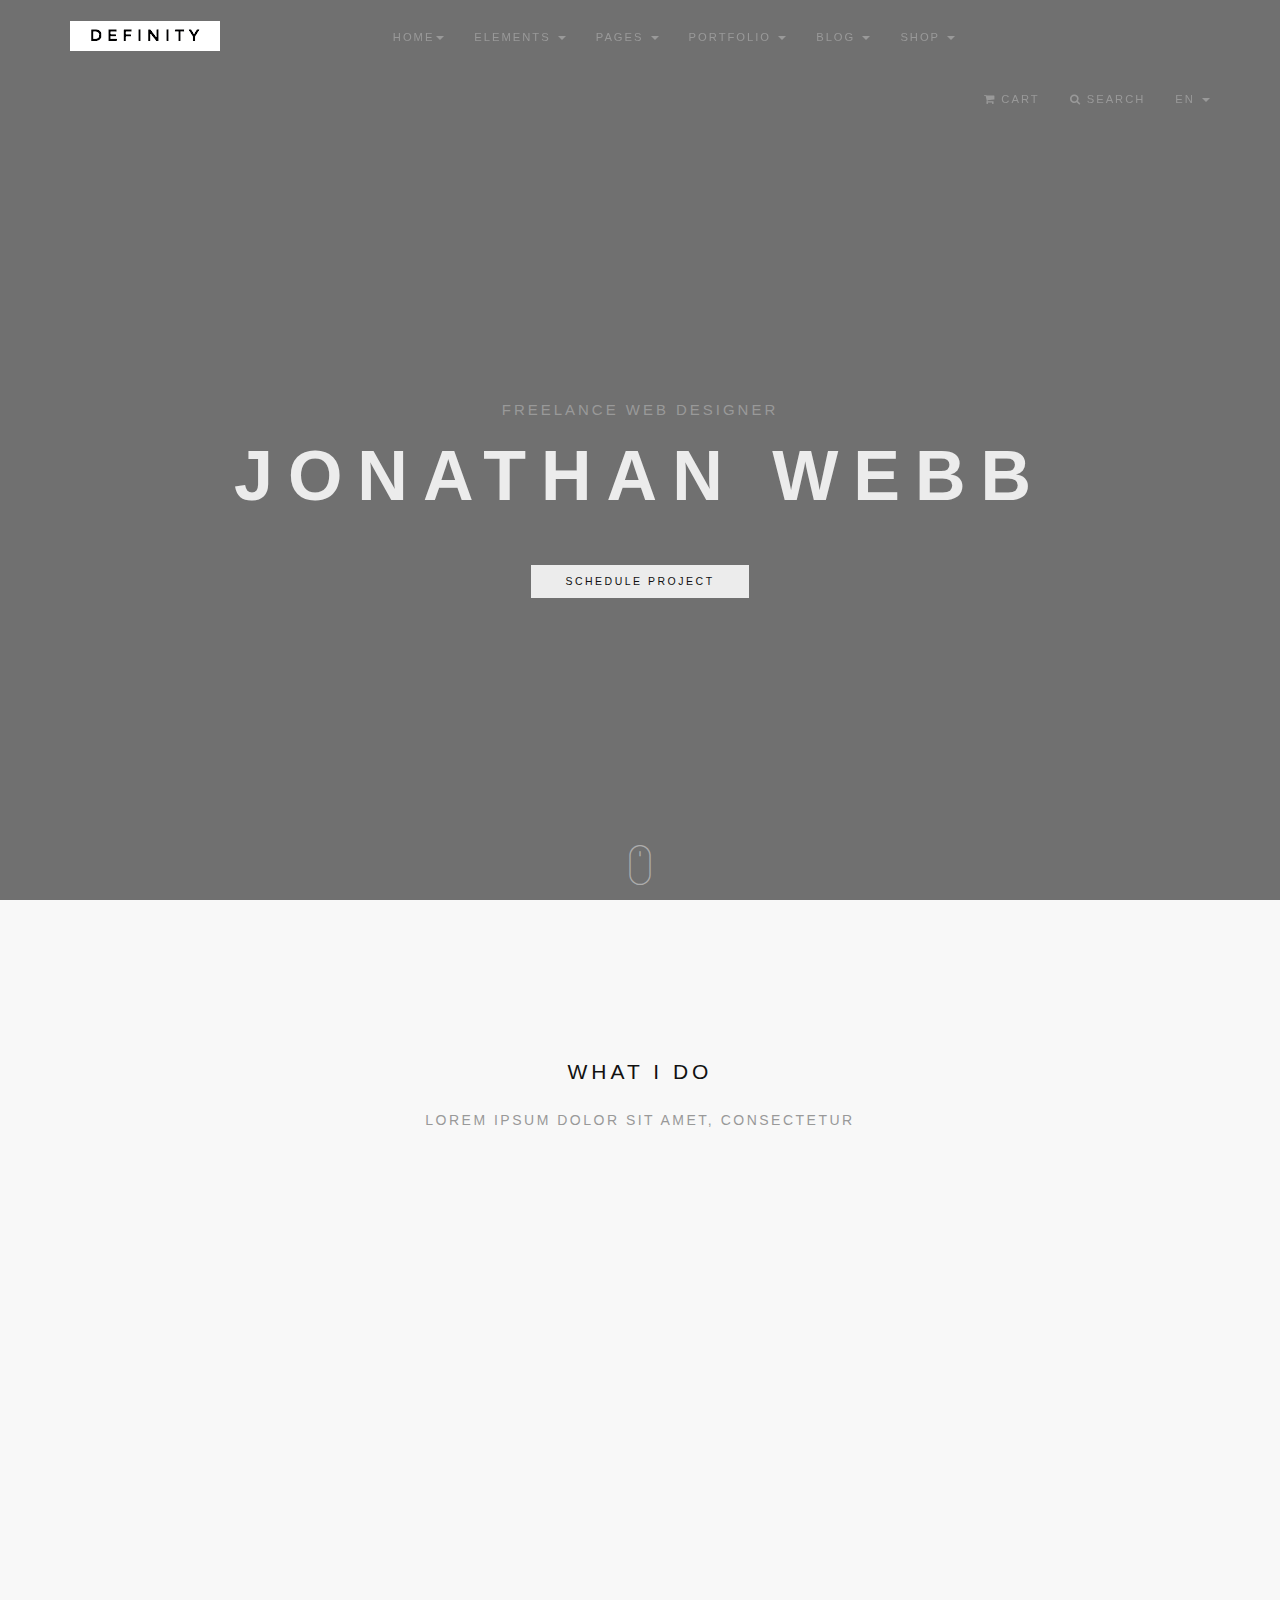
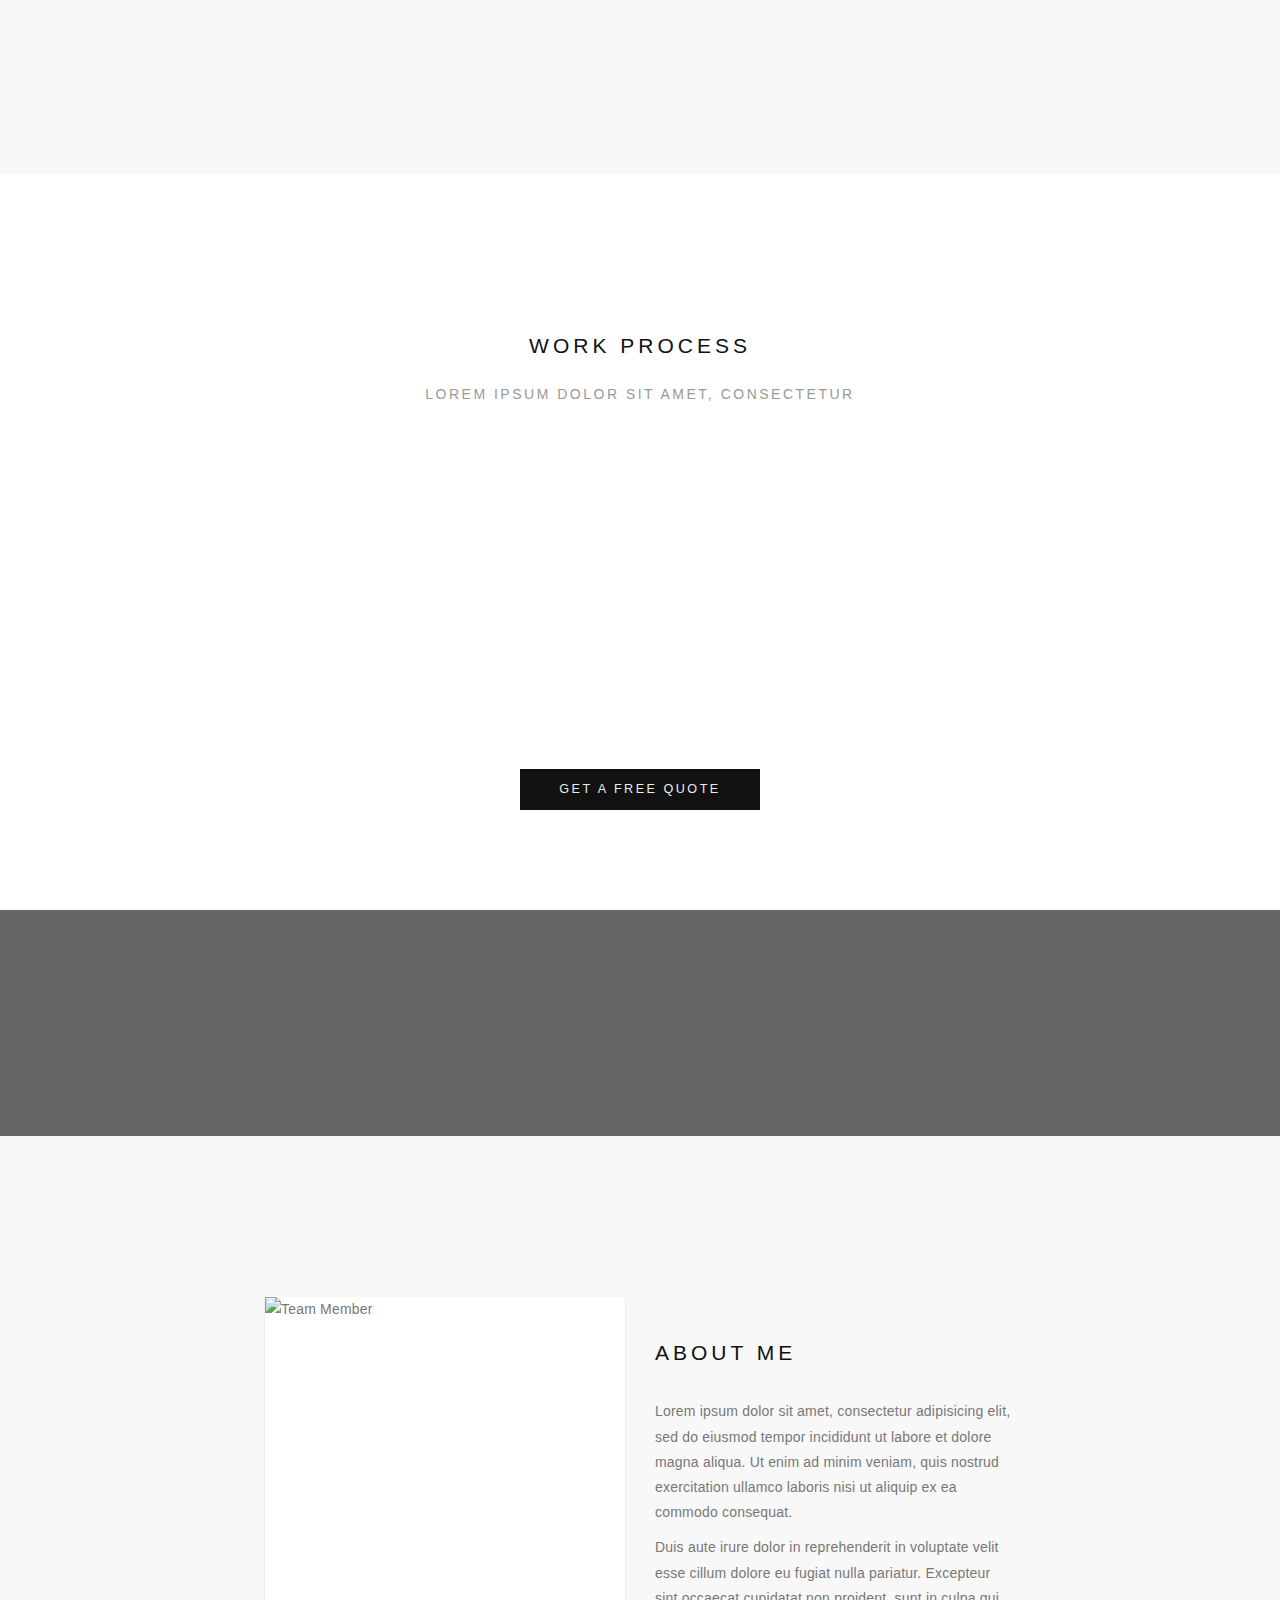
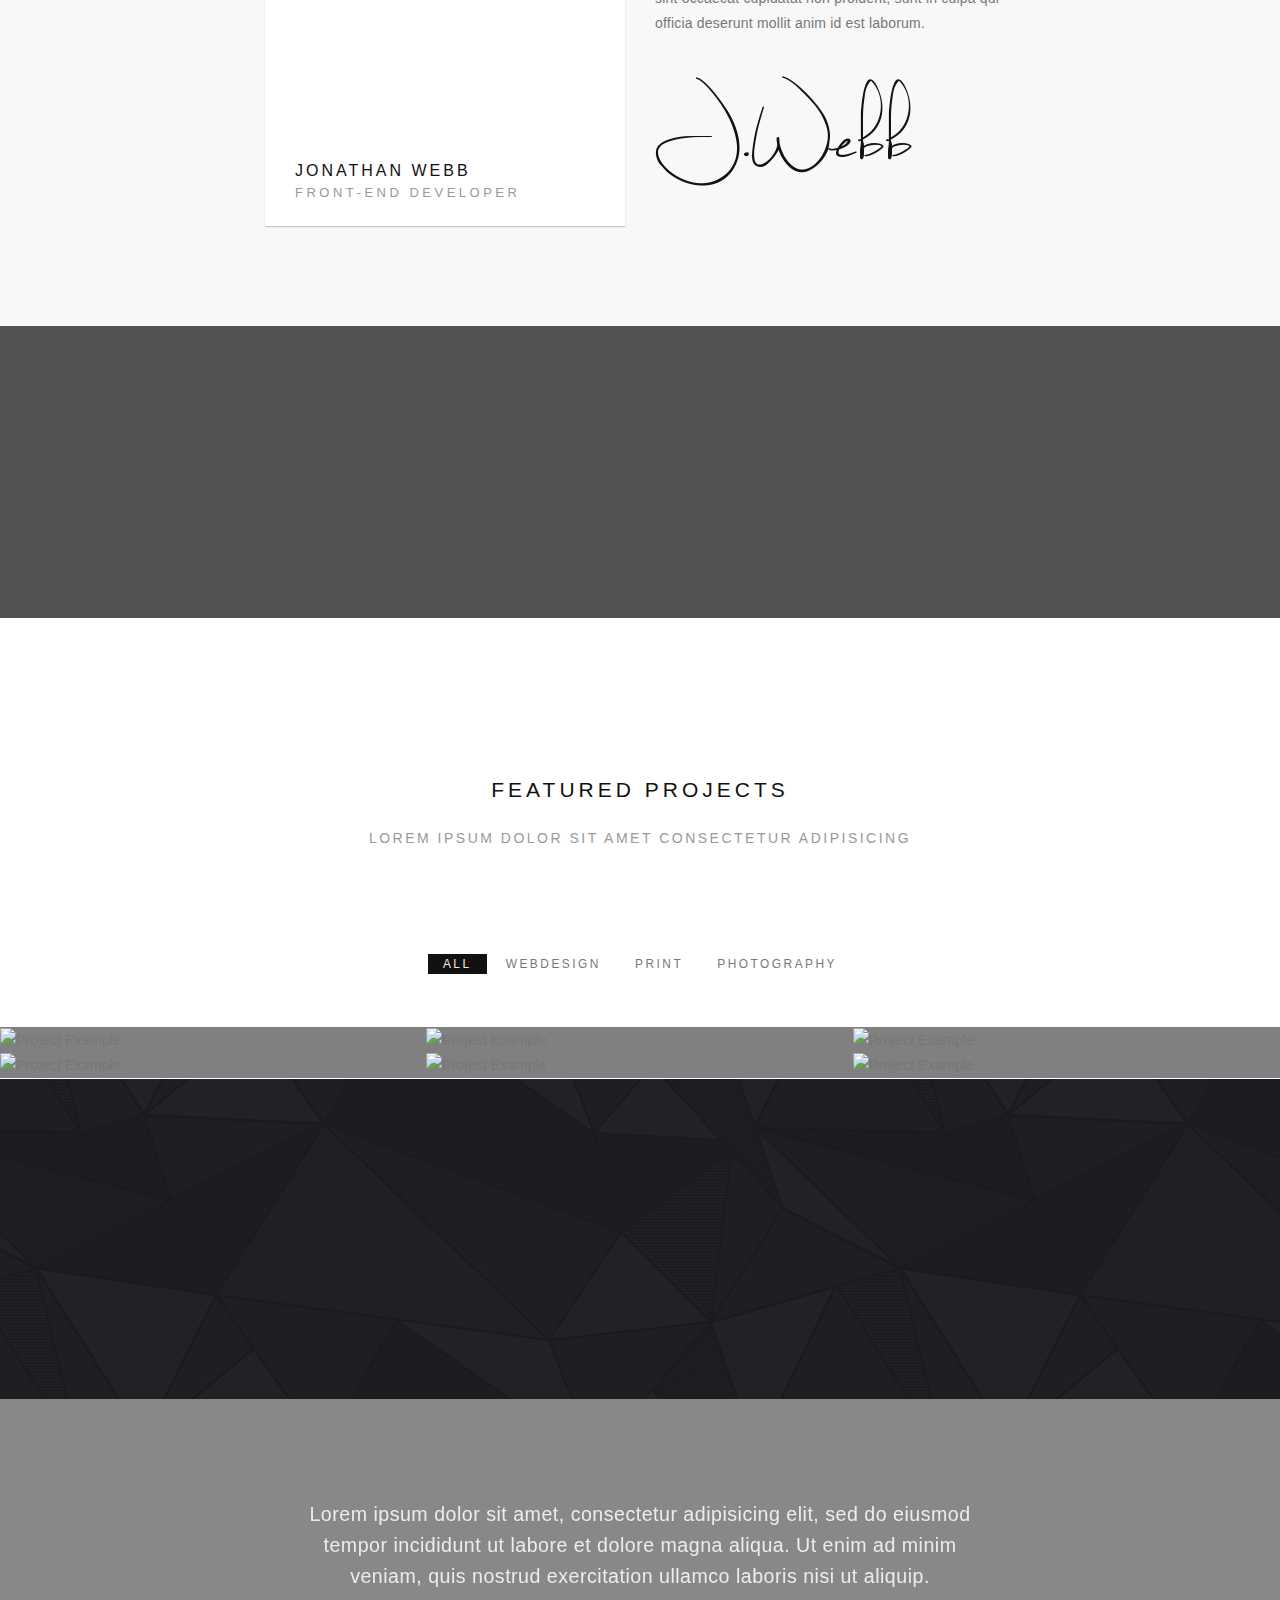
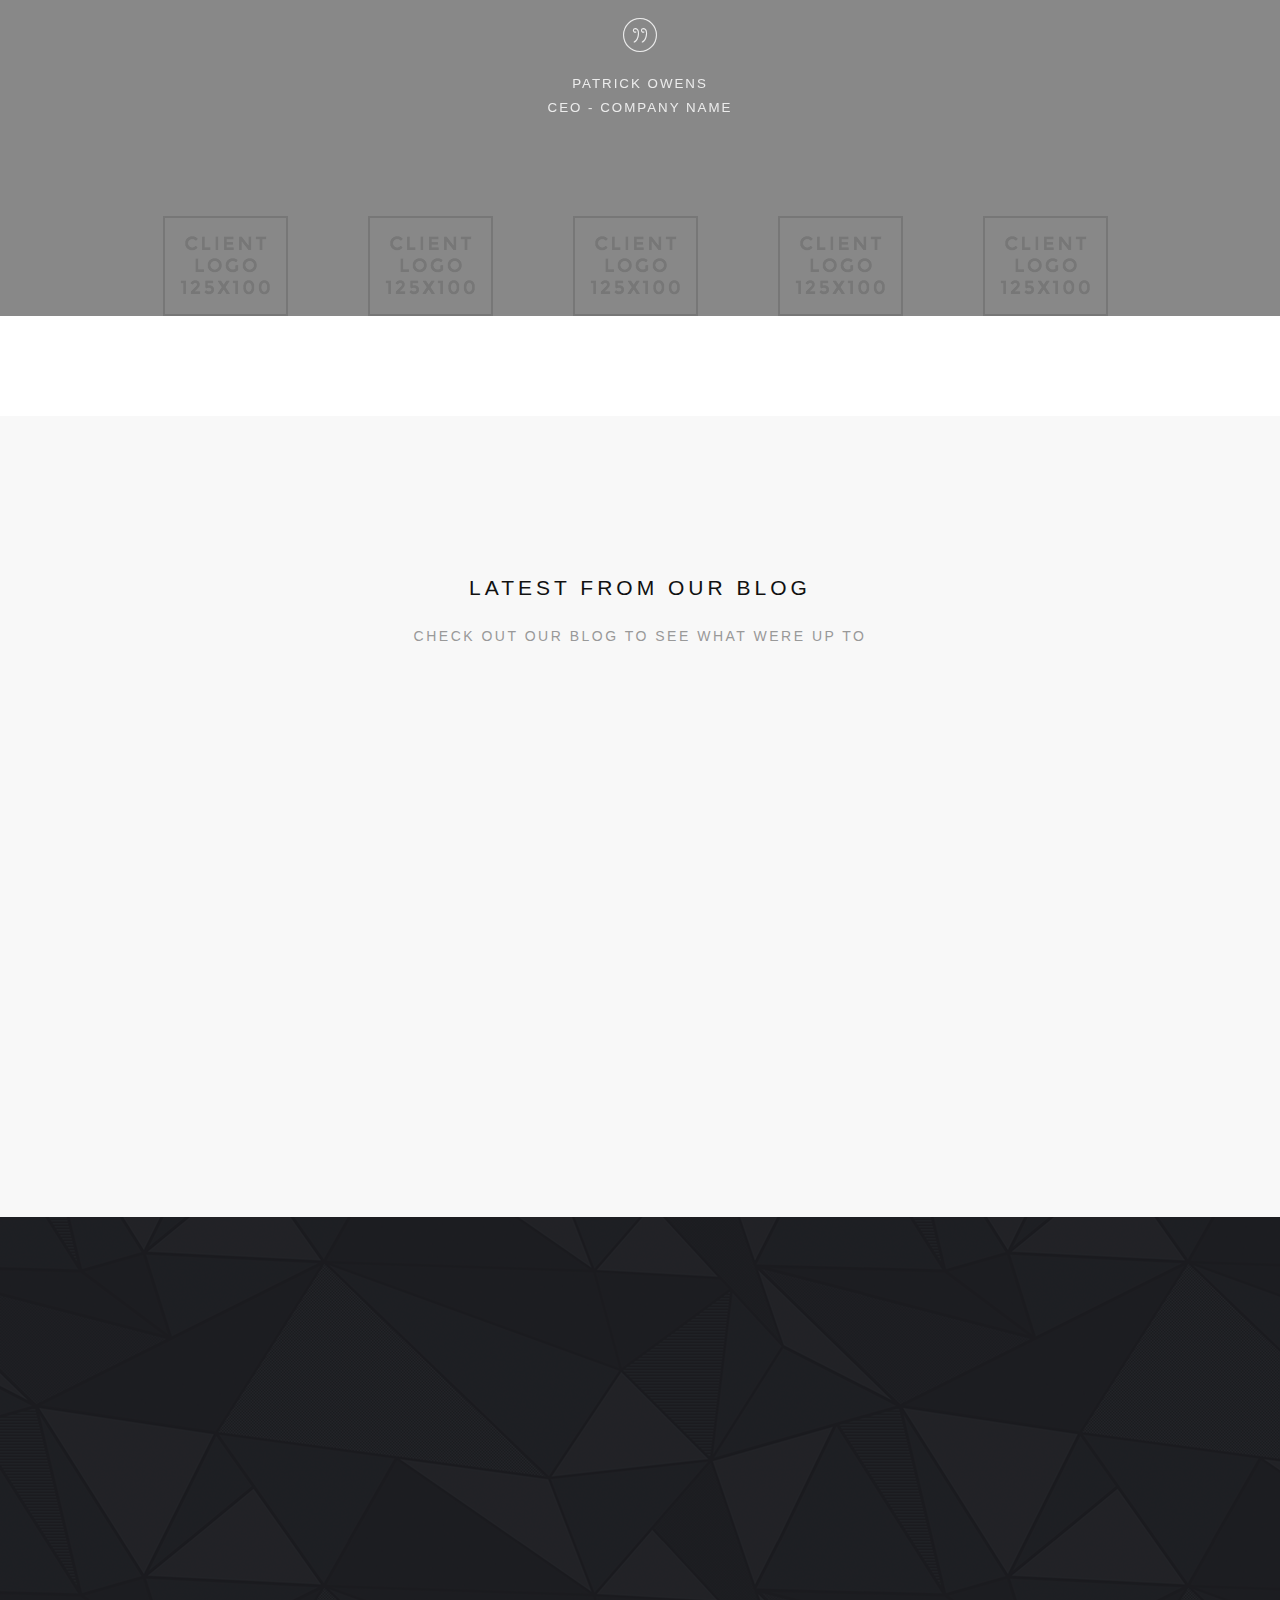
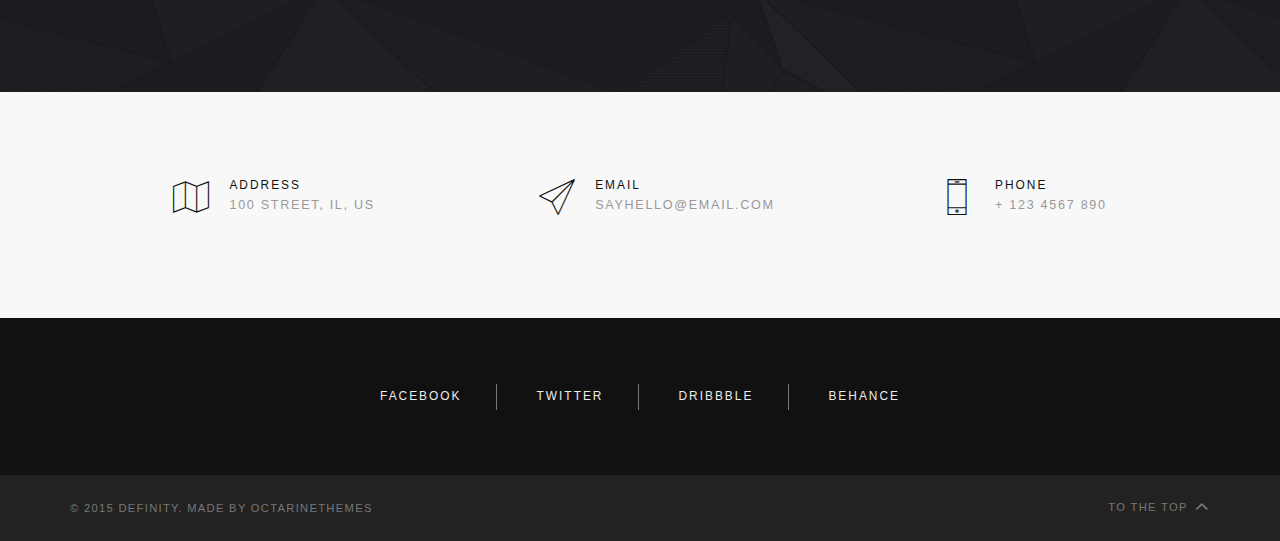
==== index.html @ 0e19b56c "index.html change" ====
<!doctype html>
<html class="no-js" lang="en">
    <head>
        <meta charset="utf-8">
        <meta http-equiv="X-UA-Compatible" content="IE=edge">
        <title>Definity - Freelancer Multipage</title>
        <meta name="description" content="">
        <meta name="viewport" content="width=device-width, initial-scale=1">
        
        <!-- Favicon -->
        <link rel="shortcut icon" href="favicon.ico">
        <!-- Bootstrap -->
        <link rel="stylesheet" href="assets/styles/vendor/bootstrap.min.css">
        <!-- Fonts -->
        <link rel="stylesheet" href="assets/fonts/et-lineicons/css/style.css">
        <link rel="stylesheet" href="assets/fonts/linea-font/css/linea-font.css">
        <link rel="stylesheet" href="assets/fonts/fontawesome/css/font-awesome.min.css">
        <!-- Slider -->
        <link rel="stylesheet" href="assets/styles/vendor/slick.css">
        <!-- Lightbox -->
        <link rel="stylesheet" href="assets/styles/vendor/magnific-popup.css">
        <!-- Animate.css -->
        <link rel="stylesheet" href="assets/styles/vendor/animate.css">


        <!-- Definity CSS -->
        <link rel="stylesheet" href="assets/styles/main.css">
        <link rel="stylesheet" href="assets/styles/responsive.css">

        <!-- JS -->
        <script src="assets/js/vendor/modernizr-2.8.3.min.js"></script>
    </head>
    <body id="page-top">
        
        <!--[if lt IE 8]>
            <p class="browserupgrade">You are using an <strong>outdated</strong> browser. Please <a href="http://browsehappy.com/">upgrade your browser</a> to improve your experience.</p>
        <![endif]-->


        <!-- ========== Preloader ========== -->

        <div class="preloader">
          <img src="assets/images/loader.svg" alt="Loading...">
        </div>


        
        <!-- ========== Navigation ========== -->

        <nav class="navbar navbar-default navbar-fixed-top mega navbar-trans">
          <div class="container">
            <div class="navbar-header">
              <button type="button" class="navbar-toggle collapsed" data-toggle="collapse" data-target="#navbar" aria-expanded="false" aria-controls="navbar">
                <span class="sr-only">Toggle navigation</span>
                <span class="icon-bar"></span>
                <span class="icon-bar"></span>
                <span class="icon-bar"></span>
              </button>

              <!-- Logo -->
              <a class="navbar-brand" href="index.html"><img class="navbar-logo" src="assets/images/logo.png" alt="Definity - Logo"></a>
            </div><!-- / .navbar-header -->

            <!-- Navbar Links -->
            <div id="navbar" class="navbar-collapse collapse">
              <ul class="nav navbar-nav">

                <!-- Home -->
                <li class="dropdown mega-fw">
                  <a href="#" class="dropdown-toggle" data-toggle="dropdown" data-hover="dropdown" data-delay="350" role="button" aria-haspopup="true" aria-expanded="false">Home<span class="caret"></span></a>
                  <ul class="dropdown-menu">
                    <div class="row">

                      <!-- Multi Page -->
                      <div class="col-lg-3 mb-sm-30">
                        <li class="dropdown-header">Multipage</li>
                        <li role="separator" class="divider"></li>
                        <li><a href="index-main-mp.html" target="_blank">Main Demo</a></li>
                        <li><a href="index-fs-slider-mp.html" target="_blank">Full Screen Slider</a></li>
                        <li><a href="index-fs-video-mp.html" target="_blank">Full Screen Video</a></li>
                        <li><a href="index-kenburn-mp.html" target="_blank">Kenburn Slider</a></li>
                        <li><a href="index-fw-slider-mp.html" target="_blank">Full Width Slider</a></li>
                      </div>

                      <div class="col-lg-3 mb-sm-30">
                        <li class="dropdown-header">Multipage</li>
                        <li role="separator" class="divider"></li>
                        <li><a href="index-animated-mp.html" target="_blank">Animated Heading</a></li>
                        <li><a href="index-fw-video-mp.html" target="_blank">Full Width Video</a></li>
                        <li><a href="index-text-mp.html" target="_blank">Text Slider</a></li>
                        <li><a href="index-freelancer-mp.html" target="_blank">Freelancer</a></li>
                        <li><a href="index-agency-mp.html" target="_blank">Agency</a></li>
                        <li><a href="index-agency2-mp.html" target="_blank">Agency 2</a></li>
                      </div>

                      <!-- Onepage -->
                      <div class="col-lg-3 mb-sm-30">
                        <li class="dropdown-header">Onepage</li>
                        <li role="separator" class="divider"></li>
                        <li><a href="index-main-op.html" target="_blank">Main Demo</a></li>
                        <li><a href="index-fs-slider-op.html" target="_blank">Full Screen Slider</a></li>
                        <li><a href="index-fs-video-op.html" target="_blank">Full Screen Video</a></li>
                        <li><a href="index-kenburn-op.html" target="_blank">Kenburn Slider</a></li>
                        <li><a href="index-fw-slider-op.html" target="_blank">Full Width Slider</a></li>
                        <li><a href="index-fw-video-op.html" target="_blank">Full Width Video</a></li>
                        <li><a href="index-landing.html" target="_blank">Landing Page</a></li>
                      </div>

                      <div class="col-md-3 mb-sm-30">
                        <li class="dropdown-header">Onepage</li>
                        <li role="separator" class="divider"></li>
                        <li><a href="index-animated-op.html" target="_blank">Animated Heading</a></li>
                        <li><a href="index-text-op.html" target="_blank">Text Slider</a></li>
                        <li><a href="index-freelancer-op.html" target="_blank">Freelancer</a></li>
                        <li><a href="index-agency-op.html" target="_blank">Agency</a></li>
                        <li><a href="index-agency2-op.html" target="_blank">Agency 2</a></li>
                        <li><a href="index-app-landing.html" target="_blank">Mobile App</a></li>
                        <li><a href="index-web-app-landing.html" target="_blank">Web App</a></li>
                        
                      </div>
                    </div><!-- / .row -->
                  </ul><!-- / .dropdown-menu -->
                </li><!-- / Home -->
                

                <!-- Elements -->
                <li class="dropdown">
                  <a href="#" class="dropdown-toggle" data-toggle="dropdown" data-hover="dropdown" data-delay="350" role="button" aria-haspopup="true" aria-expanded="false">Elements <span class="caret"></span></a>
                  <ul class="dropdown-menu">
                    <div class="row">

                      <!-- Basic -->
                      <div class="col-lg-6 mb-sm-30">
                        <li class="dropdown-header">Basic</li>
                        <li role="separator" class="divider"></li>
                        <li><a href="elements/typography.html" target="_blank"><i class="fa fa-font"></i> Typography</a></li>
                        <li><a href="elements/buttons.html" target="_blank"><i class="fa fa-bold"></i> Buttons</a></li>
                        <li><a href="elements/forms.html" target="_blank"><i class="fa fa-send"></i> Forms</a></li>
                        <li><a href="elements/grid.html" target="_blank"><i class="fa fa-th"></i> Grid</a></li>
                        <li><a href="elements/alerts.html" target="_blank"><i class="fa fa-info-circle"></i> Alerts</a></li>
                        <li><a href="elements/labels.html" target="_blank"><i class="fa fa-tags"></i> Labels</a></li>
                        <li><a href="elements/progress-bars.html" target="_blank"><i class="fa fa-tasks"></i> Progress Bars</a></li>
                        <li><a href="http://fortawesome.github.io/Font-Awesome/icons/" target="_blank"><i class="fa fa-flag"></i> Font Awesome</a></li>
                        <li><a href="elements/line-icons-page.html" target="_blank"><i class="fa fa-flag-o"></i> Line Icons</a></li>
                        <li><a href="elements/linea-icons-page.html" target="_blank"><i class="fa fa-flag-o"></i> Line Icons 2</a></li>
                      </div>

                      <!-- Layout -->
                      <div class="col-lg-6 mb-sm-30">
                        <li class="dropdown-header">Layout</li>
                        <li role="separator" class="divider"></li>
                        <li><a href="elements/headers.html" target="_blank"><i class="fa fa-header"></i> Headers</a></li>
                        <li><a href="elements/footers.html" target="_blank"><i class="fa fa-leaf"></i> Footers</a></li>
                        <li><a href="elements/features.html" target="_blank"><i class="fa fa-star"></i> Features <span class="label label-warning">Hot</span></a></li>
                        <li><a href="elements/cta.html" target="_blank"><i class="fa fa-link"></i> CTA</a></li>
                        <li><a href="elements/counters.html" target="_blank"><i class="fa fa-circle-o-notch"></i> Counters</a></li>
                        <li><a href="elements/pricing.html" target="_blank"><i class="fa fa-dollar"></i> Pricing</a></li>
                        <li><a href="elements/team.html" target="_blank"><i class="fa fa-users"></i> Team</a></li>
                        <li><a href="elements/testimonials.html" target="_blank"><i class="fa fa-comment"></i> Testimonials</a></li>
                        <li><a href="elements/hover.html" target="_blank"><i class="fa fa-image"></i> Hover</a></li>
                        <li><a href="elements/tables.html" target="_blank"><i class="fa fa-table"></i> Tables <span class="label label-red">New</span></a></li>
                      </div>

                    </div><!-- / .row -->
                  </ul><!-- / .dropdown-menu -->
                </li><!-- / Elements -->


                <!-- Pages -->
                <li class="dropdown mega-fw">
                  <a href="#" class="dropdown-toggle" data-toggle="dropdown" data-hover="dropdown" data-delay="350" role="button" aria-haspopup="true" aria-expanded="false">Pages <span class="caret"></span></a>
                  <ul class="dropdown-menu">
                    <div class="row">
                      
                      <!-- Introduction -->
                      <div class="col-lg-3 mb-sm-30">
                        <li class="dropdown-header">Introduction</li>
                        <li role="separator" class="divider"></li>
                        <li><a href="pages/about-1.html">Abouts Us 1</a></li>
                        <li><a href="pages/about-2.html">About Us 2</a></li>
                        <li><a href="pages/team-1.html">Team Members 1</a></li>
                        <li><a href="pages/team-2.html">Team Members 2</a></li>
                        <li><a href="pages/clients.html">Clients</a></li>
                      </div>

                      <!-- Contact -->
                      <div class="col-lg-3 mb-sm-30">
                        <li class="dropdown-header">Contact</li>
                        <li role="separator" class="divider"></li>
                        <li><a href="pages/contact-1.html">Contact Page 1</a></li>
                        <li><a href="pages/contact-2.html">Contact Page 2</a></li>
                        <li><a href="pages/contact-3.html">Contact Page 3</a></li>
                      </div>

                      <!-- Utility -->
                      <div class="col-lg-3 mb-sm-30">
                        <li class="dropdown-header">Utility</li>
                        <li role="separator" class="divider"></li>
                        <li><a href="pages/services-1.html">Services</a></li>
                        <li><a href="pages/faq-1.html">F.A.Q. Page 1</a></li>
                        <li><a href="pages/faq-2.html">F.A.Q. Page 2</a></li>
                        <li><a href="pages/login-1.html">Login Page 1</a></li>
                        <li><a href="pages/login-2.html">Login Page 2</a></li>
                      </div>

                      <!-- Miscellaneous -->
                      <div class="col-lg-3 mb-sm-30">
                        <li class="dropdown-header">Other</li>
                        <li role="separator" class="divider"></li>
                        <li><a href="404.html">404 Page</a></li>
                        <li><a href="pages/maintenance.html">Maintenance Page</a></li>
                        <li><a href="pages/coming-soon-1.html">Coming Soon 1</a></li>
                        <li><a href="pages/coming-soon-2.html">Coming Soon 2</a></li>
                        <li><a href="pages/blank.html">Blank Page</a></li>
                      </div>

                    </div><!-- / .row -->
                  </ul><!-- / .dropdown-menu -->
                </li><!-- / Pages -->
                

                <!-- Portfolio -->
                <li class="dropdown mega-fw">
                  <a href="#" class="dropdown-toggle" data-toggle="dropdown" data-hover="dropdown" data-delay="350" role="button" aria-haspopup="true" aria-expanded="false">Portfolio <span class="caret"></span></a>
                  <ul class="dropdown-menu">
                    <div class="row">
                      
                      <!-- Full Width -->
                      <div class="col-lg-3 mb-sm-30">
                        <li class="dropdown-header">Full Width</li>
                        <li role="separator" class="divider"></li>
                        <li><a href="pages/portfolio/portfolio-fw-1col.html">Full Width 1 Column</a></li>
                        <li><a href="pages/portfolio/portfolio-fw-2col.html">Full Width 2 Columns</a></li>
                        <li><a href="pages/portfolio/portfolio-fw-3col.html">Full Width 3 Columns</a></li>
                        <li><a href="pages/portfolio/portfolio-fw-4col.html">Full Width 4 Columns</a></li>
                      </div>

                      <!-- Boxed -->
                      <div class="col-lg-3 mb-sm-30">
                        <li class="dropdown-header">Boxed</li>
                        <li role="separator" class="divider"></li>
                        <li><a href="pages/portfolio/portfolio-boxed-1col.html">Boxed 1 Columns</a></li>
                        <li><a href="pages/portfolio/portfolio-boxed-2col.html">Boxed 2 Columns</a></li>
                        <li><a href="pages/portfolio/portfolio-boxed-3col.html">Boxed 3 Columns</a></li>
                        <li><a href="pages/portfolio/portfolio-boxed-4col.html">Boxed 4 Columns</a></li>
                      </div>

                      <!-- Masonry -->
                      <div class="col-lg-3 mb-sm-30">
                        <li class="dropdown-header">Masonry</li>
                        <li role="separator" class="divider"></li>
                        <li><a href="pages/portfolio/portfolio-masonry-1.html">Masonry Layout 1</a></li>
                        <li><a href="pages/portfolio/portfolio-masonry-2.html">Masonry Layout 2</a></li>
                        <li><a href="pages/portfolio/portfolio-masonry-3.html">Masonry Layout 3</a></li>
                      </div>

                      <!-- Other -->
                      <div class="col-lg-3 mb-sm-30">
                        <li class="dropdown-header">Other</li>
                        <li role="separator" class="divider"></li>
                        <li><a href="pages/portfolio/portfolio-single-1.html">Portfolio Single 1</a></li>
                        <li><a href="pages/portfolio/portfolio-single-2.html">Portfolio Single 2</a></li>
                        <li><a href="pages/portfolio/portfolio-single-3.html">Portfolio Single 3</a></li>
                        <li><a href="pages/portfolio/portfolio-single-4.html">Portfolio Single 4</a></li>
                      </div>

                    </div><!-- / .row -->
                  </ul><!-- / .dropdown-menu -->
                </li><!-- / Portfolio -->
                

                <!-- Blog -->
                <li class="dropdown">
                  <a href="#" class="dropdown-toggle" data-toggle="dropdown" data-hover="dropdown" data-delay="350" role="button" aria-haspopup="true" aria-expanded="false">Blog <span class="caret"></span></a>
                  <ul class="dropdown-menu">
                    <li><a href="pages/blog/blog-left-sidebar.html">Blog Left Sidebar</a></li>
                    <li><a href="pages/blog/blog-right-sidebar.html">Blog Right Sidebar</a></li>
                    <li><a href="pages/blog/blog-2col.html">Blog 2 Columns</a></li>
                    <li><a href="pages/blog/blog-3col.html">Blog 3 Columns</a></li>
                    <li><a href="pages/blog/blog-masonry-2col.html">Blog Masonry 2 Columns</a></li>
                    <li><a href="pages/blog/blog-masonry-3col.html">Blog Masonry 3 Columns</a></li>
                    <li><a href="pages/blog/blog-post.html">Blog Single</a></li>
                  </ul>
                </li><!-- / Blog -->


                <!-- Shop -->
                <li class="dropdown">
                  <a href="#" class="dropdown-toggle" data-toggle="dropdown" data-hover="dropdown" data-delay="350" role="button" aria-haspopup="true" aria-expanded="false">Shop <span class="caret"></span></a>
                  <ul class="dropdown-menu bg-solid">
                    <div class="row">
                      <div class="col-lg-7">
                        <li class="dropdown-header">Shop</li>
                        <li role="separator" class="divider"></li>
                        <li><a href="pages/shop/shop-right-sidebar.html">Shop Right Sidebar</a></li>
                        <li><a href="pages/shop/shop-left-sidebar.html">Shop Left Sidebar</a></li>
                        <li><a href="pages/shop/shop-4col.html">Shop 4 Columns</a></li>
                        <li><a href="pages/shop/shop-single.html">Single Product</a></li>
                        <li><a href="pages/shop/shop-checkout.html">Checkout Page</a></li>
                      </div>
                      <div class="col-lg-5 dropdown-banner">
                        <img src="assets/images/shop/baner-shop-white.png" alt="Definity eCommerce update">
                      </div>
                    </div>
                  </ul>
                </li><!-- / Blog -->
              </ul><!-- / .nav .navbar-nav -->
              

              <!-- Navbar Links Right -->
              <ul class="nav navbar-nav navbar-right">

                <!-- Cart -->
                <li class="dropdown cart-nav">
                  <a href="#" class="dropdown-toggle" data-toggle="dropdown" data-hover="dropdown" role="button" aria-haspopup="true" aria-expanded="false"><i class="fa fa-shopping-cart"></i> Cart</a>
                  <ul class="dropdown-menu cart-dropdown">
                    <li class="dropdown-header">Cart</li>
                    <li role="separator" class="divider cart-sep-top"></li>
                    <li>
                      <div class="cart-item">
                        <a href="pages/shop/shop-single.html"><img src="assets/images/shop/p-thumb-1.jpg" alt="Product Name" class="p-thumb"></a>
                        <a href="#" class="cart-remove-btn"><span class="linea-arrows-square-remove"></span></a>
                        <a href="pages/shop/shop-single.html" class="cp-name">Light Blue Suit</a>
                        <p class="cp-price">1 x $359.99</p>
                      </div>

                      <div class="cart-item">
                        <a href="pages/shop/shop-single.html"><img src="assets/images/shop/p-thumb-2.jpg" alt="Product Name" class="p-thumb"></a>
                        <a href="#" class="cart-remove-btn"><span class="linea-arrows-square-remove"></span></a>
                        <a href="pages/shop/shop-single.html" class="cp-name">Dark Blue Suit</a>
                        <p class="cp-price">1 x $459.99</p>
                      </div>
                    </li>
                    <li role="separator" class="divider cart-sep-bot"></li>
                    <li>
                      <h6 class="item-totals">Items Total: <span>$718.98</span></h6>
                    </li>
                    <li class="cart-btns">
                      <a href="pages/shop/shop-checkout.html" class="btn-ghost btn-block">View Cart</a>
                      <a href="pages/shop/shop-checkout.html" class="btn btn-block">Checkout</a>
                    </li>

                  </ul>
                </li><!-- / Cart -->

                <!-- Search -->
                <li class="dropdown">
                  <a href="#" class="dropdown-toggle" data-toggle="dropdown" data-hover="dropdown" role="button" aria-haspopup="true" aria-expanded="false"><i class="fa fa-search"></i> Search</a>
                  <ul class="dropdown-menu search-dropdown">
                    <li><form action="post"><input type="search" class="form-control" placeholder="Search..."></form></li>
                  </ul>
                </li><!-- / Search -->

                <!-- Languages -->
                <li class="dropdown">
                  <a href="#" class="dropdown-toggle" data-toggle="dropdown" role="button" aria-haspopup="true" aria-expanded="false">EN <span class="caret"></span></a>
                  <ul class="dropdown-menu">
                    <li><a href="#">DE</a></li>
                    <li><a href="#">FR</a></li>
                    <li><a href="#">ES</a></li>
                  </ul>
                </li><!-- / Languages -->

              </ul><!-- / .nav .navbar-nav .navbar-right -->

            </div><!--/.navbar-collapse -->
          </div><!-- / .container -->
        </nav><!-- / .navbar -->



        <!-- ========== Hero Cover ========== -->

        <div id="home" class="freelancer-hero">
          <div class="bg-overlay">
                            
            <!-- Hero Content -->
            <div class="hero-content-wrapper">
              <div class="hero-content">
                
                <h4 class="h-alt hero-subheading wow fadeIn" data-wow-duration="2s" data-wow-delay=".7s">Freelance Web Designer</h4>
                <h1 class="hero-lead wow fadeInUp" data-wow-duration="1.5s">Jonathan Webb</h1>
                <a href="pages/contact-3.html" target="_blank" class="btn btn-light btn-small wow fadeIn" data-wow-duration="2s" data-wow-delay="1s">Schedule Project</a>

              </div>
            </div>

            <!-- Scroller -->
            <a href="#services" class="scroller">
              <span class="scroller-text">scroll down</span>
              <span class="linea-basic-magic-mouse"></span>
            </a>

          </div><!-- / .bg-overlay -->
        </div><!-- / .main-hero-2 -->



        <!-- ========== Services ========== -->

        <div class="gray-bg">
          <section id="services" class="container ft-cards">
            <div class="row section">

              <header class="sec-heading">
                <h2>What i do</h2>
                <span class="subheading">Lorem ipsum dolor sit amet, consectetur</span>
              </header>
              
              <!-- Item 1 -->
              <div class="col-lg-4 col-md-6 mb-sm-50">
                <div class="ft-item wow fadeInUp" data-wow-duration="1s">
                  <span class="linea-basic-pencil-ruler"></span>
                  <h4>Pixel Perfect</h4>
                  <p>Lorem ipsum dolor sit amet, consectetur elit adipisicing , sed do eiusmod tempor incididunt ut labore et dolore magna aliqua. Ut enim ad minimv</p>
                  <a href="#">Learn more <span class="linea-arrows-slim-right"></span></a>
                </div>
              </div>

              <!-- Item 2 -->
              <div class="col-lg-4 col-md-6 mb-sm-50">
                <div class="ft-item wow fadeInUp" data-wow-duration="1s" data-wow-delay=".3s">
                  <span class="linea-basic-cards-diamonds"></span>
                  <h4>Multiple icon sets</h4>
                  <p>Lorem ipsum dolor sit amet, consectetur elit adipisicing , sed do eiusmod tempor incididunt ut labore et dolore magna aliqua. Ut enim ad minimv</p>
                  <a href="#">Learn more <span class="linea-arrows-slim-right"></span></a>
                </div>
              </div>

              <!-- Item 3 -->
              <div class="col-lg-4 col-md-6 mb-sm-50">
                <div class="ft-item wow fadeInUp" data-wow-duration="1s" data-wow-delay=".6s">
                  <span class="linea-basic-star"></span>
                  <h4>Lots of features</h4>
                  <p>Lorem ipsum dolor sit amet, consectetur elit adipisicing , sed do eiusmod tempor incididunt ut labore et dolore magna aliqua. Ut enim ad minimv</p>
                  <a href="#">Learn more <span class="linea-arrows-slim-right"></span></a>
                </div>
              </div>

            </div><!-- / .row -->
          </section>
        </div><!-- / .gray-bg -->



        <!-- ========== Feature - Steps Numbers ========== -->

        <section class="container ft-steps-numbers">
            <div class="row section">

              <header class="sec-heading ws-s">
                <h2>Work process</h2>
                <span class="subheading">Lorem ipsum dolor sit amet, consectetur</span>
              </header>
              
              <!-- Step 1 -->
              <div class="col-lg-4 col-md-6 mb-sm-100 ft-item wow fadeIn" data-wow-duration="1s">
                <span class="ft-nbr">01</span>
                <h4>Design</h4>
                <p>Lariatur, excepteur sint occaecat cupidatat non proident, sunt in culpa qui officia deserunt mollit anim id est</p>
              </div>

              <!-- Step 2 -->
              <div class="col-lg-4 col-md-6 mb-sm-100 ft-item wow fadeIn" data-wow-duration="1s" data-wow-delay=".3s">
                <span class="ft-nbr">02</span>
                <h4>Develop</h4>
                <p>Lariatur, excepteur sint occaecat cupidatat non proident, sunt in culpa qui officia deserunt mollit anim id est</p>
              </div>

              <!-- Step 3 -->
              <div class="col-lg-4 col-md-6 ft-item wow fadeIn" data-wow-duration="1s" data-wow-delay=".6s">
                <span class="ft-nbr">03</span>
                <h4>Deploy</h4>
                <p>Lariatur, excepteur sint occaecat cupidatat non proident, sunt in culpa qui officia deserunt mollit anim id est</p>
              </div>

            </div><!-- / .row -->
            
            <!-- CTA Button -->
            <div class="row ws-m">
              <div class="text-center">
                <a href="#contact" class="btn">Get a free quote</a>
              </div>
            </div><!-- / .row -->

        </section><!-- / .container -->



        <!-- ========== Cricle Counters - Parallax ========== -->

        <div id="skillsCircles" class="circles-counters">
          <div class="container">
            <div id="counters" class="row count-wrapper">
              
              <!-- Item 1 -->
              <div class="col-sm-6 col-lg-3 circle-item wow zoomIn" data-wow-duration=".6s" data-wow-delay=".3s">
                <div class="chart" data-percent="75"><span class="circle-icon linea-basic-gear"></span></div>
                <span class="circle-text">Web Development</span>
              </div>

              <!-- Item 2 -->
              <div class="col-sm-6 col-lg-3 circle-item wow zoomIn" data-wow-duration=".6s">
                <div class="chart" data-percent="75"><span class="circle-icon linea-basic-display"></span></div>
                <span class="circle-text">Web Design</span>
              </div>

              <!-- Item 3 -->
              <div class="col-sm-6 col-lg-3 circle-item wow zoomIn" data-wow-duration=".6s">
                <div class="chart" data-percent="75"><span class="circle-icon linea-basic-photo"></span></div>
                <span class="circle-text">Photography</span>
              </div>

              <!-- Item 4 -->
              <div class="col-sm-6 col-lg-3 circle-item wow zoomIn" data-wow-duration=".6s" data-wow-delay=".3s">
                <div class="chart" data-percent="75"><span class="circle-icon linea-basic-star"></span></div>
                <span class="circle-text">Marketing</span>
              </div>

            </div><!-- / .row -->
          </div><!-- / .container -->
        </div><!-- / .circles-counters -->



        <!-- ========== Freelancer Layout ========== -->

        <div class="gray-bg">
          <section id="about" class="container freelancer-about">
            <div class="row section">

              <!-- Freelancer -->
              <div class="col-lg-offset-2 col-lg-4 col-md-6 mb-sm-50 img-wrapper">
                <div class="t-item">

                  <!-- Image -->
                  <div class="t-image">
                    <img src="http://placehold.it/360x440" alt="Team Member" class="img-responsive">
                  </div>

                  <!-- Info -->
                  <div class="t-info">
                    <h4 class="t-name">Jonathan Webb</h4>
                    <span class="t-role">Front-End Developer</span>
                    <ul class="social-links">
                      <li><a href="#"><i class="fa fa-facebook"></i></a></li>
                      <li><a href="#"><i class="fa fa-twitter"></i></a></li>
                      <li><a href="#"><i class="fa fa-linkedin"></i></a></li>
                      <li><a href="#"><i class="fa fa-dribbble"></i></a></li>
                    </ul>
                  </div>

                </div><!-- / .t-item -->
              </div><!-- / .col-md-4 -->

              <div class="col-lg-4 freelancer-about-content">
                <h2 class="t1-heading">About me</h2>
                <p>Lorem ipsum dolor sit amet, consectetur adipisicing elit, sed do eiusmod tempor incididunt ut labore et dolore magna aliqua. Ut enim ad minim veniam, quis nostrud exercitation ullamco laboris nisi ut aliquip ex ea commodo consequat.</p>
                <p>Duis aute irure dolor in reprehenderit in voluptate velit esse cillum dolore eu fugiat nulla pariatur. Excepteur sint occaecat cupidatat non proident, sunt in culpa qui officia deserunt mollit anim id est laborum.</p>
                <img src="assets/images/signature.png" alt="J.Webb">
              </div>

            </div><!-- / .row -->
          </section><!-- / .container -->
        </div><!-- / .gray-bg -->



        <!-- ========== Number Counters - Parallax ========== -->

        <div class="number-counters">
          <div class="container">
            <div id="counters" class="row count-wrapper">
              
              <!-- Item 1 -->
              <div class="col-md-3 mb-sm-100 count-item wow fadeIn" data-wow-duration="1s" data-wow-delay=".3s">
                <span id="count-1" class="count-nbr">467</span>
                <span class="count-text">Projects completed</span>
              </div>

              <!-- Item 2 -->
              <div class="col-md-3 mb-sm-100 count-item wow fadeIn" data-wow-duration="1s">
                <span id="count-2" class="count-nbr">2835</span>
                <span class="count-text">Emails Send</span>
              </div>

              <!-- Item 3 -->
              <div class="col-md-3 mb-sm-100 count-item wow fadeIn" data-wow-duration="1s">
                <span id="count-3" class="count-nbr">46,930</span>
                <span class="count-text">Pixels created</span>
              </div>

              <!-- Item 4 -->
              <div class="col-md-3 count-item wow fadeIn" data-wow-duration="1s" data-wow-delay=".3s">
                <span id="count-4" class="count-nbr">102,890</span>
                <span class="count-text">Happy clients</span>
              </div>

            </div><!-- / .row -->
          </div><!-- / .container -->
        </div><!-- / .number-counters -->

        

        <!-- ========== Portfolio ========== -->

        <section id="portfolio" class="container-fluid portfolio-layout portfolio-columns-fw">
          <div class="row">
            <header class="sec-heading">
              <h2>Featured Projects</h2>
              <span class="subheading">Lorem ipsum dolor sit amet consectetur adipisicing</span>
            </header>
          </div><!-- / .row -->
          
          <!-- Filters -->
          <div class="row">
            <ul id="pfolio-filters" class="portfolio-filters">
              <li class="active"><a href="#" data-filter="*">All</a></li>
              <li><a href="#" data-filter=".webdesing">Webdesign</a></li>
              <li><a href="#" data-filter=".print">Print</a></li>
              <li><a href="#" data-filter=".photo">Photography</a></li>
            </ul>
          </div>

          <div class="row">
            <div id="pfolio">

              <!-- Item 1 -->
              <div class="col-md-4 portfolio-item hover-bottom webdesing print">
                <figure>
                  <img src="http://placehold.it/990x650/aaa/ccc" alt="Project Example">
                  <figcaption>
                    <h4 class="hover-heading">Project Name</h4>
                    <ul class="hover-btns">
                      <li><a class="open-gallery" href="assets/images/project-1.1.jpg"><i class="fa fa-arrows-alt"></i></a></li>
                      <li><a href="pages/portfolio/portfolio-single-1.html"><i class="fa fa-share"></i></a></li>
                    </ul>
                  </figcaption>
                </figure>
              </div><!-- / .portfolio-item -->

              <!-- Item 2 -->
              <div class="col-md-4 portfolio-item hover-bottom print">
                <figure>
                  <img src="http://placehold.it/990x650" alt="Project Example">
                  <figcaption>
                    <h4 class="hover-heading">Project Name</h4>
                    <ul class="hover-btns">
                      <li><a class="open-gallery" href="assets/images/project-1.2.jpg"><i class="fa fa-arrows-alt"></i></a></li>
                      <li><a href="pages/portfolio/portfolio-single-1.html"><i class="fa fa-share"></i></a></li>
                    </ul>
                  </figcaption>
                </figure>
              </div><!-- / .portfolio-item -->

              <!-- Item 3 -->
              <div class="col-md-4 portfolio-item hover-bottom photo">
                <figure>
                  <img src="http://placehold.it/990x650/aaa/ccc" alt="Project Example">
                  <figcaption>
                    <h4 class="hover-heading">Project Name</h4>
                    <ul class="hover-btns">
                      <li><a class="open-gallery" href="assets/images/project-1.3.jpg"><i class="fa fa-arrows-alt"></i></a></li>
                      <li><a href="pages/portfolio/portfolio-single-1.html"><i class="fa fa-share"></i></a></li>
                    </ul>
                  </figcaption>
                </figure>
              </div><!-- / .portfolio-item -->

              <!-- Item 4 -->
              <div class="col-md-4 portfolio-item hover-bottom webdesing photo">
                <figure>
                  <img src="http://placehold.it/990x650" alt="Project Example">
                  <figcaption>
                    <h4 class="hover-heading">Project Name</h4>
                    <ul class="hover-btns">
                      <li><a class="open-gallery" href="assets/images/project-1.7.jpg"><i class="fa fa-arrows-alt"></i></a></li>
                      <li><a href="pages/portfolio/portfolio-single-1.html"><i class="fa fa-share"></i></a></li>
                    </ul>
                  </figcaption>
                </figure>
              </div><!-- / .portfolio-item -->

              <!-- Item 5 -->
              <div class="col-md-4 portfolio-item hover-bottom print photo">
                <figure>
                  <img src="http://placehold.it/990x650/aaa/ccc" alt="Project Example">
                  <figcaption>
                    <h4 class="hover-heading">Project Name</h4>
                    <ul class="hover-btns">
                      <li><a class="open-gallery" href="assets/images/project-1.10.jpg"><i class="fa fa-arrows-alt"></i></a></li>
                      <li><a href="pages/portfolio/portfolio-single-1.html"><i class="fa fa-share"></i></a></li>
                    </ul>
                  </figcaption>
                </figure>
              </div><!-- / .portfolio-item -->

              <!-- Item 6 -->
              <div class="col-md-4 portfolio-item hover-bottom webdesing">
                <figure>
                  <img src="http://placehold.it/990x650" alt="Project Example">
                  <figcaption>
                    <h4 class="hover-heading">Project Name</h4>
                    <ul class="hover-btns">
                      <li><a class="open-gallery" href="assets/images/project-1.6.jpg"><i class="fa fa-arrows-alt"></i></a></li>
                      <li><a href="pages/portfolio/portfolio-single-1.html"><i class="fa fa-share"></i></a></li>
                    </ul>
                  </figcaption>
                </figure>
              </div><!-- / .portfolio-item -->

            </div><!-- / #pfolio -->
          </div><!-- / .row -->
        </section><!-- / .portfolio-columns-fw -->



        <!-- ========== CTA - Contact Link ========== -->

        <div class="cta-link">
          <div class="bg-overlay">
            
            <div class="cta-wrapper">
              <h3 class="h-alt wow fadeIn" data-wow-delay=".1s" data-wow-duration="1s">See what we can do for you</h3>
              <a href="#contact" class="btn btn-light btn-large wow fadeIn" data-wow-delay=".3s" data-wow-duration="1s">Get in touch</a>
            </div>

          </div>
        </div><!-- / .dark-bg .cta-link -->



        <!-- ========== Testimonials ========== -->

        <div id="testimonials" class="testimonials-parallax">
          <div class="bg-overlay">
            
            <div class="t-wrapper t-slider">

              <!-- Testimonial 1 -->
              <blockquote>
                Lorem ipsum dolor sit amet, consectetur adipisicing elit, sed do eiusmod tempor incididunt ut labore et dolore magna aliqua. Ut enim ad minim veniam, quis nostrud exercitation ullamco laboris nisi ut aliquip.
                <span class="et-quote t-type"></span>
                <footer>
                  <cite>
                    <h5 class="h-alt">Patrick Owens</h5>
                    <h5>CEO - Company Name</h5>
                  </cite>
                </footer>
              </blockquote>

              <!-- Testimonial 2 -->
              <blockquote>
                Lorem ipsum dolor sit amet, consectetur adipisicing elit, sed do eiusmod tempor incididunt ut labore et dolore magna aliqua. Ut enim ad minim veniam, quis nostrud exercitation ullamco laboris nisi ut aliquip.
                <span class="et-quote t-type"></span>
                <footer>
                  <cite>
                    <h5 class="h-alt">Patrick Owens</h5>
                    <h5>CEO - Company Name</h5>
                  </cite>
                </footer>
              </blockquote>
              
              <!-- Testimonial 3 -->
              <blockquote>
                Lorem ipsum dolor sit amet, consectetur adipisicing elit, sed do eiusmod tempor incididunt ut labore et dolore magna aliqua. Ut enim ad minim veniam, quis nostrud exercitation ullamco laboris nisi ut aliquip.
                <span class="et-quote t-type"></span>
                <footer>
                  <cite>
                    <h5 class="h-alt">Patrick Owens</h5>
                    <h5>CEO - Company Name</h5>
                  </cite>
                </footer>
              </blockquote>

            </div><!-- / .t-wrapper -->
            
            <!-- Client Slider -->
            <ul class="t-clients clients-slider">
              <li><a href="#"><img src="assets/images/client-logo-placeholder.png" alt="Client"></a></li>
              <li><a href="#"><img src="assets/images/client-logo-placeholder.png" alt="Client"></a></li>
              <li><a href="#"><img src="assets/images/client-logo-placeholder.png" alt="Client"></a></li>
              <li><a href="#"><img src="assets/images/client-logo-placeholder.png" alt="Client"></a></li>
              <li><a href="#"><img src="assets/images/client-logo-placeholder.png" alt="Client"></a></li>
              <li><a href="#"><img src="assets/images/client-logo-placeholder.png" alt="Client"></a></li>
            </ul><!-- / .t-clients -->

          </div><!-- / .bg-overlay -->
        </div><!-- / .testimonials-parallax -->



        <!-- ========== Blog Preview ========== -->

        <div id="blog" class="gray-bg">
          <section id="blog" class="section container blog-columns blog-preview">
            <div class="row">
              
              <header class="sec-heading">
                <h2>Latest from our blog</h2>
                <span class="subheading">Check out our blog to see what were up to</span>
              </header>

              
              <!-- Blog Post 1 -->
              <div class="col-lg-4 col-md-6 mb-sm-50">
                <div class="blog-post wow fadeIn" data-wow-duration="2s">

                  <!-- Image -->
                  <a href="pages/blog/blog-post.html" class="post-img"><img src="http://placehold.it/990x715" alt="Blog Post 1"></a>

                  <div class="bp-content">
                    
                    <!-- Meta data -->
                    <div class="post-meta">
                      <a href="#" class="post-date">
                        <i class="fa fa-calendar-o"></i>
                        <span>August 01.2015</span>
                      </a>
                      <a href="#" class="post-comments">
                        <i class="fa fa-comments-o"></i>
                        <span>12</span>
                      </a>
                    </div><!-- / .meta -->

                    <!-- Post Title -->
                    <a href="pages/blog/blog-post.html" class="post-title"><h4>Blog Post Title</h4></a>

                    <!-- Blurb -->
                    <p>Lorem ipsum dolor sit amet, tempor consectetur adipisicing elit, sed do eiusmod incididunt ut labore et dolore magna aliqua. Ut enim ad ...</p>

                    <!-- Link -->
                    <a href="pages/blog/blog-post.html" class="btn btn-small">Read More</a>

                  </div><!-- / .bp-content -->

                </div><!-- / .blog-post -->
              </div><!-- / .col-lg-4 -->


              <!-- Blog Post 2 -->
              <div class="col-lg-4 col-md-6 mb-sm-50">
                <div class="blog-post wow fadeIn" data-wow-duration="2s" data-wow-delay=".3s">

                  <!-- Image -->
                  <a href="pages/blog/blog-post.html" class="post-img"><img src="http://placehold.it/990x715" alt="Blog Post 1"></a>

                  <div class="bp-content">
                    
                    <!-- Meta data -->
                    <div class="post-meta">
                      <a href="#" class="post-date">
                        <i class="fa fa-calendar-o"></i>
                        <span>August 01.2015</span>
                      </a>
                      <a href="#" class="post-comments">
                        <i class="fa fa-comments-o"></i>
                        <span>12</span>
                      </a>
                    </div><!-- / .meta -->

                    <!-- Post Title -->
                    <a href="pages/blog/blog-post.html" class="post-title"><h4>Blog Post Title</h4></a>

                    <!-- Blurb -->
                    <p>Lorem ipsum dolor sit amet, tempor consectetur adipisicing elit, sed do eiusmod incididunt ut labore et dolore magna aliqua. Ut enim ad ...</p>

                    <!-- Link -->
                    <a href="pages/blog/blog-post.html" class="btn btn-small">Read More</a>

                  </div><!-- / .bp-content -->

                </div><!-- / .blog-post -->
              </div><!-- / .col-lg-4 -->

              
              <!-- Blog Post 3 -->
              <div class="col-lg-4 col-md-6">
                <div class="blog-post wow fadeIn" data-wow-duration="2s" data-wow-delay=".6s">

                  <!-- Image -->
                  <a href="pages/blog/blog-post.html" class="post-img"><img src="http://placehold.it/990x715" alt="Blog Post 1"></a>

                  <div class="bp-content">
                    
                    <!-- Meta data -->
                    <div class="post-meta">
                      <a href="#" class="post-date">
                        <i class="fa fa-calendar-o"></i>
                        <span>August 01.2015</span>
                      </a>
                      <a href="#" class="post-comments">
                        <i class="fa fa-comments-o"></i>
                        <span>12</span>
                      </a>
                    </div><!-- / .meta -->

                    <!-- Post Title -->
                    <a href="pages/blog/blog-post.html" class="post-title"><h4>Blog Post Title</h4></a>

                    <!-- Blurb -->
                    <p>Lorem ipsum dolor sit amet, tempor consectetur adipisicing elit, sed do eiusmod incididunt ut labore et dolore magna aliqua. Ut enim ad ...</p>

                    <!-- Link -->
                    <a href="pages/blog/blog-post.html" class="btn btn-small">Read More</a>

                  </div><!-- / .bp-content -->

                </div><!-- / .blog-post -->
              </div><!-- / .col-lg-4 -->


            </div><!-- / .row -->
          </section><!-- / .container -->
        </div><!-- / .gray-bg -->



        <!-- ========== CTA - Newsletter Signup ========== -->

        <div class="cta-newsletter">
          <div class="bg-overlay">
            <div class="cta-wrapper">

              <h3 class="cta-lead h-alt wow fadeIn" data-wow-delay=".1s" data-wow-duration="1s">Join our newsletter</h3>

              <form class="mc-ajax mc-form subscribe-form" _lpchecked="1">

                <!-- Email -->
                <input type="email" name="EMAIL" placeholder="Your email address" id="mc-email" class="wow fadeInUp" data-wow-delay=".1s" data-wow-duration="1s" >
                
                <!-- Send Button -->
                <input type="submit" name="subscribe" value="Join Us" class="btn btn-light btn-large wow fadeInUp mc-send-btn" data-wow-delay=".1s" data-wow-duration="1s">

                <!-- Info (uncomment this for extra info) -->
                <!-- <label for="mc-email" class="mc-info"></label> -->

                <!-- Ajax message -->
                <div class="subscribe-result"></div>
                
              </form>

            </div><!-- / .cta-wrapper -->
          </div><!-- / .bg-overlay -->
        </div><!-- / .cta-newsletter -->



        <!-- ========== Footer Litle ========== -->

        <footer id="contact" class="footer-litle">
          <div class="gray-bg">

            <!-- Contact Info -->
            <address>
              <ul>
                <!-- Address -->
                <li>
                  <span class="linea-basic-map adr-icon"></span>
                  <div class="adr-group">
                    <span class="adr-heading">Address</span>
                    <span class="adr-info">100 Street, Il, Us</span>
                  </div>
                </li>

                <!-- Email -->
                <li>
                  <span class="linea-basic-paperplane adr-icon"></span>
                  <div class="adr-group">
                    <span class="adr-heading">Email</span>
                    <span class="adr-info">sayhello@email.com</span>
                  </div>
                </li>

                <!-- Phone -->
                <li>
                  <span class="linea-basic-smartphone adr-icon"></span>
                  <div class="adr-group">
                    <span class="adr-heading">Phone</span>
                    <span class="adr-info">+ 123 4567 890</span>
                  </div>
                </li>
              </ul>
            </address>            
          </div><!-- / .gray-bg -->


          <!-- Social Links -->
          <div class="dark-bg">
            <div class="container footer-social-links">
              <div class="row">
                
                <ul>
                  <li><a href="#">facebook</a></li>
                  <li><a href="#">Twitter</a></li>
                  <li><a href="#">Dribbble</a></li>
                  <li><a href="#">Behance</a></li>
                </ul>

              </div>
            </div><!-- / .container -->
          </div><!-- / .dark-bg -->


          <!-- Copyright -->
          <div class="copyright">
            <div class="container">
              <div class="row">
                
                <div class="col-md-6">
                  <small>&copy; 2015 Definity. Made by <a class="no-style-link" href="http://themeforest.net/user/octarinethemes" target="_blank">OctarineThemes</a></small>
                </div>

                <div class="col-md-6">
                  <small><a href="#page-top" class="pull-right to-the-top">To the top<i class="fa fa-angle-up"></i></a></small>
                </div>

              </div><!-- / .row -->
            </div><!-- / .container -->
          </div><!-- / .copyright -->
        </footer><!-- / .footer-litle -->

    

        <!-- ========== Scripts ========== -->

        <script src="assets/js/vendor/jquery-2.1.4.min.js"></script>
        <script src="assets/js/vendor/google-fonts.js"></script>
        <script src="assets/js/vendor/jquery.easing.js"></script>
        <script src="assets/js/vendor/jquery.waypoints.min.js"></script>
        <script src="assets/js/vendor/bootstrap.min.js"></script>
        <script src="assets/js/vendor/bootstrap-hover-dropdown.min.js"></script>
        <script src="assets/js/vendor/smoothscroll.js"></script>
        <script src="assets/js/vendor/jquery.localScroll.min.js"></script>
        <script src="assets/js/vendor/jquery.scrollTo.min.js"></script>
        <script src="assets/js/vendor/jquery.stellar.min.js"></script>
        <script src="assets/js/vendor/jquery.parallax.js"></script>
        <script src="assets/js/vendor/slick.min.js"></script>
        <script src="assets/js/vendor/jquery.easypiechart.min.js"></script>
        <script src="assets/js/vendor/countup.min.js"></script>
        <script src="assets/js/vendor/isotope.min.js"></script>
        <script src="assets/js/vendor/jquery.magnific-popup.min.js"></script>
        <script src="assets/js/vendor/wow.min.js"></script>
        <script src="assets/js/vendor/jquery.ajaxchimp.js"></script>

        <!-- Definity JS -->
        <script src="assets/js/main.js"></script>
    </body>
</html>
---- assets/fonts/et-lineicons/css/style.css ----
@font-face {
	font-family: 'icomoon';
	src:url('../fonts/icomoon.eot?-3gtgps');
	src:url('../fonts/icomoon.eot?#iefix-3gtgps') format('embedded-opentype'),
		url('../fonts/icomoon.woff?-3gtgps') format('woff'),
		url('../fonts/icomoon.ttf?-3gtgps') format('truetype'),
		url('../fonts/icomoon.svg?-3gtgps#icomoon') format('svg');
	font-weight: normal;
	font-style: normal;
}

[class^="et-"], [class*=" et-"] {
	font-family: 'icomoon';
	speak: none;
	font-style: normal;
	font-weight: normal;
	font-variant: normal;
	text-transform: none;
	line-height: 1;

	/* Better Font Rendering =========== */
	-webkit-font-smoothing: antialiased;
	-moz-osx-font-smoothing: grayscale;
}

.et-adjustments:before {
	content: "\e600";
}

.et-alarmclock:before {
	content: "\e601";
}

.et-anchor:before {
	content: "\e602";
}

.et-aperture:before {
	content: "\e603";
}

.et-attachments:before {
	content: "\e604";
}

.et-bargraph:before {
	content: "\e605";
}

.et-basket:before {
	content: "\e606";
}

.et-beaker:before {
	content: "\e607";
}

.et-bike:before {
	content: "\e608";
}

.et-book-open:before {
	content: "\e609";
}

.et-briefcase:before {
	content: "\e60a";
}

.et-browser:before {
	content: "\e60b";
}

.et-calendar:before {
	content: "\e60c";
}

.et-camera:before {
	content: "\e60d";
}

.et-caution:before {
	content: "\e60e";
}

.et-chat:before {
	content: "\e60f";
}

.et-circle-compass:before {
	content: "\e610";
}

.et-clipboard:before {
	content: "\e611";
}

.et-clock:before {
	content: "\e612";
}

.et-cloud:before {
	content: "\e613";
}

.et-compass:before {
	content: "\e614";
}

.et-desktop:before {
	content: "\e615";
}

.et-dial:before {
	content: "\e616";
}

.et-document:before {
	content: "\e617";
}

.et-documents:before {
	content: "\e618";
}

.et-download:before {
	content: "\e619";
}

.et-dribbble:before {
	content: "\e61a";
}

.et-edit:before {
	content: "\e61b";
}

.et-envelope:before {
	content: "\e61c";
}

.et-expand:before {
	content: "\e61d";
}

.et-facebook:before {
	content: "\e61e";
}

.et-flag:before {
	content: "\e61f";
}

.et-focus:before {
	content: "\e620";
}

.et-gears:before {
	content: "\e621";
}

.et-genius:before {
	content: "\e622";
}

.et-gift:before {
	content: "\e623";
}

.et-global:before {
	content: "\e624";
}

.et-globe:before {
	content: "\e625";
}

.et-googleplus:before {
	content: "\e626";
}

.et-grid:before {
	content: "\e627";
}

.et-happy:before {
	content: "\e628";
}

.et-hazardous:before {
	content: "\e629";
}

.et-heart:before {
	content: "\e62a";
}

.et-hotairballoon:before {
	content: "\e62b";
}

.et-hourglass:before {
	content: "\e62c";
}

.et-key:before {
	content: "\e62d";
}

.et-laptop:before {
	content: "\e62e";
}

.et-layers:before {
	content: "\e62f";
}

.et-lifesaver:before {
	content: "\e630";
}

.et-lightbulb:before {
	content: "\e631";
}

.et-linegraph:before {
	content: "\e632";
}

.et-linkedin:before {
	content: "\e633";
}

.et-lock:before {
	content: "\e634";
}

.et-magnifying-glass:before {
	content: "\e635";
}

.et-map-pin:before {
	content: "\e636";
}

.et-map:before {
	content: "\e637";
}

.et-megaphone:before {
	content: "\e638";
}

.et-mic:before {
	content: "\e639";
}

.et-mobile:before {
	content: "\e63a";
}

.et-newspaper:before {
	content: "\e63b";
}

.et-notebook:before {
	content: "\e63c";
}

.et-paintbrush:before {
	content: "\e63d";
}

.et-paperclip:before {
	content: "\e63e";
}

.et-pencil:before {
	content: "\e63f";
}

.et-phone:before {
	content: "\e640";
}

.et-picture:before {
	content: "\e641";
}

.et-pictures:before {
	content: "\e642";
}

.et-piechart:before {
	content: "\e643";
}

.et-presentation:before {
	content: "\e644";
}

.et-pricetags:before {
	content: "\e645";
}

.et-printer:before {
	content: "\e646";
}

.et-profile-female:before {
	content: "\e647";
}

.et-profile-male:before {
	content: "\e648";
}

.et-puzzle:before {
	content: "\e649";
}

.et-quote:before {
	content: "\e64a";
}

.et-recycle:before {
	content: "\e64b";
}

.et-refresh:before {
	content: "\e64c";
}

.et-ribbon:before {
	content: "\e64d";
}

.et-rss:before {
	content: "\e64e";
}

.et-sad:before {
	content: "\e64f";
}

.et-scissors:before {
	content: "\e650";
}

.et-scope:before {
	content: "\e651";
}

.et-search:before {
	content: "\e652";
}

.et-shield:before {
	content: "\e653";
}

.et-speedometer:before {
	content: "\e654";
}

.et-strategy:before {
	content: "\e655";
}

.et-streetsign:before {
	content: "\e656";
}

.et-tablet:before {
	content: "\e657";
}

.et-telescope:before {
	content: "\e658";
}

.et-toolbox:before {
	content: "\e659";
}

.et-tools-2:before {
	content: "\e65a";
}

.et-tools:before {
	content: "\e65b";
}

.et-traget:before {
	content: "\e65c";
}

.et-trophy:before {
	content: "\e65d";
}

.et-tumblr:before {
	content: "\e65e";
}

.et-twitter:before {
	content: "\e65f";
}

.et-upload:before {
	content: "\e660";
}

.et-video:before {
	content: "\e661";
}

.et-wallet:before {
	content: "\e662";
}

.et-wine:before {
	content: "\e663";
}
---- assets/fonts/linea-font/css/linea-font.css ----
@charset "UTF-8";

@font-face {
  font-family: "linea-icon-font";
  src:url("../fonts/linea-icon-font.eot");
  src:url("../fonts/linea-icon-font.eot?#iefix") format("embedded-opentype"),
    url("../fonts/linea-icon-font.woff") format("woff"),
    url("../fonts/linea-icon-font.ttf") format("truetype"),
    url("../fonts/linea-icon-font.svg#linea-icon-font") format("svg");
  font-weight: normal;
  font-style: normal;

}

[data-icon]:before {
  font-family: "linea-icon-font" !important;
  content: attr(data-icon);
  font-style: normal !important;
  font-weight: normal !important;
  font-variant: normal !important;
  text-transform: none !important;
  speak: none;
  line-height: 1;
  -webkit-font-smoothing: antialiased;
  -moz-osx-font-smoothing: grayscale;
}

[class^="linea-"]:before,
[class*=" linea-"]:before {
  font-family: "linea-icon-font" !important;
  font-style: normal !important;
  font-weight: normal !important;
  font-variant: normal !important;
  text-transform: none !important;
  speak: none;
  line-height: 1;
  -webkit-font-smoothing: antialiased;
  -moz-osx-font-smoothing: grayscale;
}

.linea-ecommerce-bag-check:before {
  content: "a";
}
.linea-ecommerce-bag-cloud:before {
  content: "b";
}
.linea-ecommerce-bag-download:before {
  content: "c";
}
.linea-ecommerce-bag-minus:before {
  content: "d";
}
.linea-ecommerce-bag-plus:before {
  content: "e";
}
.linea-ecommerce-bag-refresh:before {
  content: "f";
}
.linea-ecommerce-bag-remove:before {
  content: "g";
}
.linea-ecommerce-bag-search:before {
  content: "h";
}
.linea-ecommerce-bag-upload:before {
  content: "i";
}
.linea-ecommerce-banknote:before {
  content: "j";
}
.linea-ecommerce-banknotes:before {
  content: "k";
}
.linea-ecommerce-basket:before {
  content: "l";
}
.linea-ecommerce-basket-check:before {
  content: "m";
}
.linea-ecommerce-basket-cloud:before {
  content: "n";
}
.linea-ecommerce-basket-download:before {
  content: "o";
}
.linea-ecommerce-basket-minus:before {
  content: "p";
}
.linea-ecommerce-basket-plus:before {
  content: "q";
}
.linea-ecommerce-basket-refresh:before {
  content: "r";
}
.linea-ecommerce-basket-remove:before {
  content: "s";
}
.linea-ecommerce-basket-search:before {
  content: "t";
}
.linea-ecommerce-basket-upload:before {
  content: "u";
}
.linea-ecommerce-bath:before {
  content: "v";
}
.linea-ecommerce-cart:before {
  content: "w";
}
.linea-ecommerce-cart-check:before {
  content: "x";
}
.linea-ecommerce-cart-cloud:before {
  content: "y";
}
.linea-ecommerce-cart-content:before {
  content: "z";
}
.linea-ecommerce-cart-download:before {
  content: "A";
}
.linea-ecommerce-cart-minus:before {
  content: "B";
}
.linea-ecommerce-cart-plus:before {
  content: "C";
}
.linea-ecommerce-cart-refresh:before {
  content: "D";
}
.linea-ecommerce-cart-remove:before {
  content: "E";
}
.linea-ecommerce-cart-search:before {
  content: "F";
}
.linea-ecommerce-cart-upload:before {
  content: "G";
}
.linea-ecommerce-cent:before {
  content: "H";
}
.linea-ecommerce-colon:before {
  content: "I";
}
.linea-ecommerce-creditcard:before {
  content: "J";
}
.linea-ecommerce-diamond:before {
  content: "K";
}
.linea-ecommerce-dollar:before {
  content: "L";
}
.linea-ecommerce-euro:before {
  content: "M";
}
.linea-ecommerce-franc:before {
  content: "N";
}
.linea-ecommerce-gift:before {
  content: "O";
}
.linea-ecommerce-graph1:before {
  content: "P";
}
.linea-ecommerce-graph2:before {
  content: "Q";
}
.linea-ecommerce-graph3:before {
  content: "R";
}
.linea-ecommerce-graph-decrease:before {
  content: "S";
}
.linea-ecommerce-graph-increase:before {
  content: "T";
}
.linea-ecommerce-guarani:before {
  content: "U";
}
.linea-ecommerce-kips:before {
  content: "V";
}
.linea-ecommerce-lira:before {
  content: "W";
}
.linea-ecommerce-megaphone:before {
  content: "X";
}
.linea-ecommerce-money:before {
  content: "Y";
}
.linea-ecommerce-naira:before {
  content: "Z";
}
.linea-ecommerce-pesos:before {
  content: "0";
}
.linea-ecommerce-pound:before {
  content: "1";
}
.linea-ecommerce-receipt:before {
  content: "2";
}
.linea-ecommerce-receipt-bath:before {
  content: "3";
}
.linea-ecommerce-receipt-cent:before {
  content: "4";
}
.linea-ecommerce-receipt-dollar:before {
  content: "5";
}
.linea-ecommerce-receipt-euro:before {
  content: "6";
}
.linea-ecommerce-receipt-franc:before {
  content: "7";
}
.linea-ecommerce-receipt-guarani:before {
  content: "8";
}
.linea-ecommerce-receipt-kips:before {
  content: "9";
}
.linea-ecommerce-receipt-lira:before {
  content: "!";
}
.linea-ecommerce-receipt-naira:before {
  content: "\"";
}
.linea-ecommerce-receipt-pesos:before {
  content: "#";
}
.linea-ecommerce-receipt-pound:before {
  content: "$";
}
.linea-ecommerce-receipt-rublo:before {
  content: "%";
}
.linea-ecommerce-receipt-rupee:before {
  content: "&";
}
.linea-ecommerce-receipt-tugrik:before {
  content: "'";
}
.linea-ecommerce-receipt-won:before {
  content: "(";
}
.linea-ecommerce-receipt-yen:before {
  content: ")";
}
.linea-ecommerce-receipt-yen2:before {
  content: "*";
}
.linea-ecommerce-recept-colon:before {
  content: "+";
}
.linea-ecommerce-rublo:before {
  content: ",";
}
.linea-ecommerce-rupee:before {
  content: "-";
}
.linea-ecommerce-safe:before {
  content: ".";
}
.linea-ecommerce-sale:before {
  content: "/";
}
.linea-ecommerce-sales:before {
  content: ":";
}
.linea-ecommerce-ticket:before {
  content: ";";
}
.linea-ecommerce-tugriks:before {
  content: "<";
}
.linea-ecommerce-wallet:before {
  content: "=";
}
.linea-ecommerce-won:before {
  content: ">";
}
.linea-ecommerce-yen:before {
  content: "?";
}
.linea-ecommerce-yen2:before {
  content: "@";
}
.linea-ecommerce-bag:before {
  content: "[";
}
.linea-music-beginning-button:before {
  content: "]";
}
.linea-music-bell:before {
  content: "^";
}
.linea-music-cd:before {
  content: "_";
}
.linea-music-diapason:before {
  content: "`";
}
.linea-music-eject-button:before {
  content: "{";
}
.linea-music-end-button:before {
  content: "|";
}
.linea-music-fastforward-button:before {
  content: "}";
}
.linea-music-headphones:before {
  content: "~";
}
.linea-music-ipod:before {
  content: "\\";
}
.linea-music-loudspeaker:before {
  content: "\e000";
}
.linea-music-microphone:before {
  content: "\e001";
}
.linea-music-microphone-old:before {
  content: "\e002";
}
.linea-music-mixer:before {
  content: "\e003";
}
.linea-music-mute:before {
  content: "\e004";
}
.linea-music-note-multiple:before {
  content: "\e005";
}
.linea-music-note-single:before {
  content: "\e006";
}
.linea-music-pause-button:before {
  content: "\e007";
}
.linea-music-play-button:before {
  content: "\e008";
}
.linea-music-playlist:before {
  content: "\e009";
}
.linea-music-radio-ghettoblaster:before {
  content: "\e00a";
}
.linea-music-radio-portable:before {
  content: "\e00b";
}
.linea-music-record:before {
  content: "\e00c";
}
.linea-music-recordplayer:before {
  content: "\e00d";
}
.linea-music-repeat-button:before {
  content: "\e00e";
}
.linea-music-rewind-button:before {
  content: "\e00f";
}
.linea-music-shuffle-button:before {
  content: "\e010";
}
.linea-music-stop-button:before {
  content: "\e011";
}
.linea-music-tape:before {
  content: "\e012";
}
.linea-music-volume-down:before {
  content: "\e013";
}
.linea-music-volume-up:before {
  content: "\e014";
}
.linea-arrows-anticlockwise:before {
  content: "\e015";
}
.linea-arrows-anticlockwise-dashed:before {
  content: "\e016";
}
.linea-arrows-button-down:before {
  content: "\e017";
}
.linea-arrows-button-off:before {
  content: "\e018";
}
.linea-arrows-button-on:before {
  content: "\e019";
}
.linea-arrows-button-up:before {
  content: "\e01a";
}
.linea-arrows-check:before {
  content: "\e01b";
}
.linea-arrows-circle-check:before {
  content: "\e01c";
}
.linea-arrows-circle-down:before {
  content: "\e01d";
}
.linea-arrows-circle-downleft:before {
  content: "\e01e";
}
.linea-arrows-circle-downright:before {
  content: "\e01f";
}
.linea-arrows-circle-left:before {
  content: "\e020";
}
.linea-arrows-circle-minus:before {
  content: "\e021";
}
.linea-arrows-circle-plus:before {
  content: "\e022";
}
.linea-arrows-circle-remove:before {
  content: "\e023";
}
.linea-arrows-circle-right:before {
  content: "\e024";
}
.linea-arrows-circle-up:before {
  content: "\e025";
}
.linea-arrows-circle-upleft:before {
  content: "\e026";
}
.linea-arrows-circle-upright:before {
  content: "\e027";
}
.linea-arrows-clockwise:before {
  content: "\e028";
}
.linea-arrows-clockwise-dashed:before {
  content: "\e029";
}
.linea-arrows-compress:before {
  content: "\e02a";
}
.linea-arrows-deny:before {
  content: "\e02b";
}
.linea-arrows-diagonal:before {
  content: "\e02c";
}
.linea-arrows-diagonal2:before {
  content: "\e02d";
}
.linea-arrows-down:before {
  content: "\e02e";
}
.linea-arrows-down-double-34:before {
  content: "\e02f";
}
.linea-arrows-downleft:before {
  content: "\e030";
}
.linea-arrows-downright:before {
  content: "\e031";
}
.linea-arrows-drag-down:before {
  content: "\e032";
}
.linea-arrows-drag-down-dashed:before {
  content: "\e033";
}
.linea-arrows-drag-horiz:before {
  content: "\e034";
}
.linea-arrows-drag-left:before {
  content: "\e035";
}
.linea-arrows-drag-left-dashed:before {
  content: "\e036";
}
.linea-arrows-drag-right:before {
  content: "\e037";
}
.linea-arrows-drag-right-dashed:before {
  content: "\e038";
}
.linea-arrows-drag-up:before {
  content: "\e039";
}
.linea-arrows-drag-up-dashed:before {
  content: "\e03a";
}
.linea-arrows-drag-vert:before {
  content: "\e03b";
}
.linea-arrows-exclamation:before {
  content: "\e03c";
}
.linea-arrows-expand:before {
  content: "\e03d";
}
.linea-arrows-expand-diagonal1:before {
  content: "\e03e";
}
.linea-arrows-expand-horizontal1:before {
  content: "\e03f";
}
.linea-arrows-expand-vertical1:before {
  content: "\e040";
}
.linea-arrows-fit-horizontal:before {
  content: "\e041";
}
.linea-arrows-fit-vertical:before {
  content: "\e042";
}
.linea-arrows-glide:before {
  content: "\e043";
}
.linea-arrows-glide-horizontal:before {
  content: "\e044";
}
.linea-arrows-glide-vertical:before {
  content: "\e045";
}
.linea-arrows-hamburger1:before {
  content: "\e046";
}
.linea-arrows-hamburger-2:before {
  content: "\e047";
}
.linea-arrows-horizontal:before {
  content: "\e048";
}
.linea-arrows-info:before {
  content: "\e049";
}
.linea-arrows-keyboard-alt:before {
  content: "\e04a";
}
.linea-arrows-keyboard-cmd-29:before {
  content: "\e04b";
}
.linea-arrows-keyboard-delete:before {
  content: "\e04c";
}
.linea-arrows-keyboard-down-28:before {
  content: "\e04d";
}
.linea-arrows-keyboard-left:before {
  content: "\e04e";
}
.linea-arrows-keyboard-return:before {
  content: "\e04f";
}
.linea-arrows-keyboard-right:before {
  content: "\e050";
}
.linea-arrows-keyboard-shift:before {
  content: "\e051";
}
.linea-arrows-keyboard-tab:before {
  content: "\e052";
}
.linea-arrows-keyboard-up:before {
  content: "\e053";
}
.linea-arrows-left:before {
  content: "\e054";
}
.linea-arrows-left-double-32:before {
  content: "\e055";
}
.linea-arrows-minus:before {
  content: "\e056";
}
.linea-arrows-move:before {
  content: "\e057";
}
.linea-arrows-move2:before {
  content: "\e058";
}
.linea-arrows-move-bottom:before {
  content: "\e059";
}
.linea-arrows-move-left:before {
  content: "\e05a";
}
.linea-arrows-move-right:before {
  content: "\e05b";
}
.linea-arrows-move-top:before {
  content: "\e05c";
}
.linea-arrows-plus:before {
  content: "\e05d";
}
.linea-arrows-question:before {
  content: "\e05e";
}
.linea-arrows-remove:before {
  content: "\e05f";
}
.linea-arrows-right:before {
  content: "\e060";
}
.linea-arrows-right-double-31:before {
  content: "\e061";
}
.linea-arrows-rotate:before {
  content: "\e062";
}
.linea-arrows-rotate-anti:before {
  content: "\e063";
}
.linea-arrows-rotate-anti-dashed:before {
  content: "\e064";
}
.linea-arrows-rotate-dashed:before {
  content: "\e065";
}
.linea-arrows-shrink:before {
  content: "\e066";
}
.linea-arrows-shrink-diagonal1:before {
  content: "\e067";
}
.linea-arrows-shrink-diagonal2:before {
  content: "\e068";
}
.linea-arrows-shrink-horizonal2:before {
  content: "\e069";
}
.linea-arrows-shrink-horizontal1:before {
  content: "\e06a";
}
.linea-arrows-shrink-vertical1:before {
  content: "\e06b";
}
.linea-arrows-shrink-vertical2:before {
  content: "\e06c";
}
.linea-arrows-sign-down:before {
  content: "\e06d";
}
.linea-arrows-sign-left:before {
  content: "\e06e";
}
.linea-arrows-sign-right:before {
  content: "\e06f";
}
.linea-arrows-sign-up:before {
  content: "\e070";
}
.linea-arrows-slide-down1:before {
  content: "\e071";
}
.linea-arrows-slide-down2:before {
  content: "\e072";
}
.linea-arrows-slide-left1:before {
  content: "\e073";
}
.linea-arrows-slide-left2:before {
  content: "\e074";
}
.linea-arrows-slide-right1:before {
  content: "\e075";
}
.linea-arrows-slide-right2:before {
  content: "\e076";
}
.linea-arrows-slide-up1:before {
  content: "\e077";
}
.linea-arrows-slide-up2:before {
  content: "\e078";
}
.linea-arrows-slim-down:before {
  content: "\e079";
}
.linea-arrows-slim-down-dashed:before {
  content: "\e07a";
}
.linea-arrows-slim-left:before {
  content: "\e07b";
}
.linea-arrows-slim-left-dashed:before {
  content: "\e07c";
}
.linea-arrows-slim-right:before {
  content: "\e07d";
}
.linea-arrows-slim-right-dashed:before {
  content: "\e07e";
}
.linea-arrows-slim-up:before {
  content: "\e07f";
}
.linea-arrows-slim-up-dashed:before {
  content: "\e080";
}
.linea-arrows-square-check:before {
  content: "\e081";
}
.linea-arrows-square-down:before {
  content: "\e082";
}
.linea-arrows-square-downleft:before {
  content: "\e083";
}
.linea-arrows-square-downright:before {
  content: "\e084";
}
.linea-arrows-square-up:before {
  content: "\e085";
}
.linea-arrows-square-upleft:before {
  content: "\e086";
}
.linea-arrows-square-upright:before {
  content: "\e087";
}
.linea-arrows-squares:before {
  content: "\e088";
}
.linea-arrows-stretch-diagonal1:before {
  content: "\e089";
}
.linea-arrows-stretch-diagonal2:before {
  content: "\e08a";
}
.linea-arrows-stretch-diagonal3:before {
  content: "\e08b";
}
.linea-arrows-stretch-diagonal4:before {
  content: "\e08c";
}
.linea-arrows-switch-vertical:before {
  content: "\e08d";
}
.linea-arrows-up:before {
  content: "\e08e";
}
.linea-arrows-up-double-33:before {
  content: "\e08f";
}
.linea-arrows-upleft:before {
  content: "\e090";
}
.linea-arrows-upright:before {
  content: "\e091";
}
.linea-arrows-vertical:before {
  content: "\e092";
}
.linea-arrows-square-left:before {
  content: "\e093";
}
.linea-arrows-square-minus:before {
  content: "\e094";
}
.linea-arrows-square-plus:before {
  content: "\e095";
}
.linea-arrows-square-remove:before {
  content: "\e096";
}
.linea-arrows-square-right:before {
  content: "\e097";
}
.linea-arrows-stretch-horizontal1:before {
  content: "\e098";
}
.linea-arrows-stretch-horizontal2:before {
  content: "\e099";
}
.linea-arrows-stretch-vertical1:before {
  content: "\e09a";
}
.linea-arrows-stretch-vertical2:before {
  content: "\e09b";
}
.linea-arrows-switch-horizontal:before {
  content: "\e09c";
}
.linea-basic-accelerator:before {
  content: "\e09d";
}
.linea-basic-alarm:before {
  content: "\e09e";
}
.linea-basic-anchor:before {
  content: "\e09f";
}
.linea-basic-anticlockwise:before {
  content: "\e0a0";
}
.linea-basic-archive:before {
  content: "\e0a1";
}
.linea-basic-archive-full:before {
  content: "\e0a2";
}
.linea-basic-ban:before {
  content: "\e0a3";
}
.linea-basic-battery-charge:before {
  content: "\e0a4";
}
.linea-basic-battery-empty:before {
  content: "\e0a5";
}
.linea-basic-battery-full:before {
  content: "\e0a6";
}
.linea-basic-battery-half:before {
  content: "\e0a7";
}
.linea-basic-bolt:before {
  content: "\e0a8";
}
.linea-basic-book:before {
  content: "\e0a9";
}
.linea-basic-book-pen:before {
  content: "\e0aa";
}
.linea-basic-book-pencil:before {
  content: "\e0ab";
}
.linea-basic-bookmark:before {
  content: "\e0ac";
}
.linea-basic-calculator:before {
  content: "\e0ad";
}
.linea-basic-calendar:before {
  content: "\e0ae";
}
.linea-basic-cards-diamonds:before {
  content: "\e0af";
}
.linea-basic-cards-hearts:before {
  content: "\e0b0";
}
.linea-basic-case:before {
  content: "\e0b1";
}
.linea-basic-chronometer:before {
  content: "\e0b2";
}
.linea-basic-clessidre:before {
  content: "\e0b3";
}
.linea-basic-clock:before {
  content: "\e0b4";
}
.linea-basic-clockwise:before {
  content: "\e0b5";
}
.linea-basic-cloud:before {
  content: "\e0b6";
}
.linea-basic-clubs:before {
  content: "\e0b7";
}
.linea-basic-compass:before {
  content: "\e0b8";
}
.linea-basic-cup:before {
  content: "\e0b9";
}
.linea-basic-diamonds:before {
  content: "\e0ba";
}
.linea-basic-display:before {
  content: "\e0bb";
}
.linea-basic-download:before {
  content: "\e0bc";
}
.linea-basic-exclamation:before {
  content: "\e0bd";
}
.linea-basic-eye:before {
  content: "\e0be";
}
.linea-basic-eye-closed:before {
  content: "\e0bf";
}
.linea-basic-female:before {
  content: "\e0c0";
}
.linea-basic-flag1:before {
  content: "\e0c1";
}
.linea-basic-flag2:before {
  content: "\e0c2";
}
.linea-basic-floppydisk:before {
  content: "\e0c3";
}
.linea-basic-folder:before {
  content: "\e0c4";
}
.linea-basic-folder-multiple:before {
  content: "\e0c5";
}
.linea-basic-gear:before {
  content: "\e0c6";
}
.linea-basic-geolocalize-01:before {
  content: "\e0c7";
}
.linea-basic-geolocalize-05:before {
  content: "\e0c8";
}
.linea-basic-globe:before {
  content: "\e0c9";
}
.linea-basic-gunsight:before {
  content: "\e0ca";
}
.linea-basic-hammer:before {
  content: "\e0cb";
}
.linea-basic-headset:before {
  content: "\e0cc";
}
.linea-basic-heart:before {
  content: "\e0cd";
}
.linea-basic-heart-broken:before {
  content: "\e0ce";
}
.linea-basic-helm:before {
  content: "\e0cf";
}
.linea-basic-home:before {
  content: "\e0d0";
}
.linea-basic-info:before {
  content: "\e0d1";
}
.linea-basic-ipod:before {
  content: "\e0d2";
}
.linea-basic-joypad:before {
  content: "\e0d3";
}
.linea-basic-key:before {
  content: "\e0d4";
}
.linea-basic-keyboard:before {
  content: "\e0d5";
}
.linea-basic-laptop:before {
  content: "\e0d6";
}
.linea-basic-life-buoy:before {
  content: "\e0d7";
}
.linea-basic-lightbulb:before {
  content: "\e0d8";
}
.linea-basic-link:before {
  content: "\e0d9";
}
.linea-basic-lock:before {
  content: "\e0da";
}
.linea-basic-lock-open:before {
  content: "\e0db";
}
.linea-basic-magic-mouse:before {
  content: "\e0dc";
}
.linea-basic-magnifier:before {
  content: "\e0dd";
}
.linea-basic-magnifier-minus:before {
  content: "\e0de";
}
.linea-basic-magnifier-plus:before {
  content: "\e0df";
}
.linea-basic-mail:before {
  content: "\e0e0";
}
.linea-basic-mail-multiple:before {
  content: "\e0e1";
}
.linea-basic-mail-open:before {
  content: "\e0e2";
}
.linea-basic-mail-open-text:before {
  content: "\e0e3";
}
.linea-basic-male:before {
  content: "\e0e4";
}
.linea-basic-map:before {
  content: "\e0e5";
}
.linea-basic-message:before {
  content: "\e0e6";
}
.linea-basic-message-multiple:before {
  content: "\e0e7";
}
.linea-basic-message-txt:before {
  content: "\e0e8";
}
.linea-basic-mixer2:before {
  content: "\e0e9";
}
.linea-basic-mouse:before {
  content: "\e0ea";
}
.linea-basic-notebook:before {
  content: "\e0eb";
}
.linea-basic-notebook-pen:before {
  content: "\e0ec";
}
.linea-basic-notebook-pencil:before {
  content: "\e0ed";
}
.linea-basic-paperplane:before {
  content: "\e0ee";
}
.linea-basic-pencil-ruler:before {
  content: "\e0ef";
}
.linea-basic-pencil-ruler-pen:before {
  content: "\e0f0";
}
.linea-basic-photo:before {
  content: "\e0f1";
}
.linea-basic-picture:before {
  content: "\e0f2";
}
.linea-basic-picture-multiple:before {
  content: "\e0f3";
}
.linea-basic-pin1:before {
  content: "\e0f4";
}
.linea-basic-pin2:before {
  content: "\e0f5";
}
.linea-basic-postcard:before {
  content: "\e0f6";
}
.linea-basic-postcard-multiple:before {
  content: "\e0f7";
}
.linea-basic-printer:before {
  content: "\e0f8";
}
.linea-basic-question:before {
  content: "\e0f9";
}
.linea-basic-rss:before {
  content: "\e0fa";
}
.linea-basic-server:before {
  content: "\e0fb";
}
.linea-basic-server2:before {
  content: "\e0fc";
}
.linea-basic-server-cloud:before {
  content: "\e0fd";
}
.linea-basic-server-download:before {
  content: "\e0fe";
}
.linea-basic-server-upload:before {
  content: "\e0ff";
}
.linea-basic-settings:before {
  content: "\e100";
}
.linea-basic-share:before {
  content: "\e101";
}
.linea-basic-sheet:before {
  content: "\e102";
}
.linea-basic-sheet-multiple:before {
  content: "\e103";
}
.linea-basic-sheet-pen:before {
  content: "\e104";
}
.linea-basic-sheet-pencil:before {
  content: "\e105";
}
.linea-basic-sheet-txt:before {
  content: "\e106";
}
.linea-basic-signs:before {
  content: "\e107";
}
.linea-basic-smartphone:before {
  content: "\e108";
}
.linea-basic-spades:before {
  content: "\e109";
}
.linea-basic-spread:before {
  content: "\e10a";
}
.linea-basic-spread-bookmark:before {
  content: "\e10b";
}
.linea-basic-spread-text:before {
  content: "\e10c";
}
.linea-basic-spread-text-bookmark:before {
  content: "\e10d";
}
.linea-basic-star:before {
  content: "\e10e";
}
.linea-basic-tablet:before {
  content: "\e10f";
}
.linea-basic-target:before {
  content: "\e110";
}
.linea-basic-todo:before {
  content: "\e111";
}
.linea-basic-todo-pen:before {
  content: "\e112";
}
.linea-basic-todo-pencil:before {
  content: "\e113";
}
.linea-basic-todo-txt:before {
  content: "\e114";
}
.linea-basic-todolist-pen:before {
  content: "\e115";
}
.linea-basic-todolist-pencil:before {
  content: "\e116";
}
.linea-basic-trashcan:before {
  content: "\e117";
}
.linea-basic-trashcan-full:before {
  content: "\e118";
}
.linea-basic-trashcan-refresh:before {
  content: "\e119";
}
.linea-basic-trashcan-remove:before {
  content: "\e11a";
}
.linea-basic-upload:before {
  content: "\e11b";
}
.linea-basic-usb:before {
  content: "\e11c";
}
.linea-basic-video:before {
  content: "\e11d";
}
.linea-basic-watch:before {
  content: "\e11e";
}
.linea-basic-webpage:before {
  content: "\e11f";
}
.linea-basic-webpage-img-txt:before {
  content: "\e120";
}
.linea-basic-webpage-multiple:before {
  content: "\e121";
}
.linea-basic-webpage-txt:before {
  content: "\e122";
}
.linea-basic-world:before {
  content: "\e123";
}
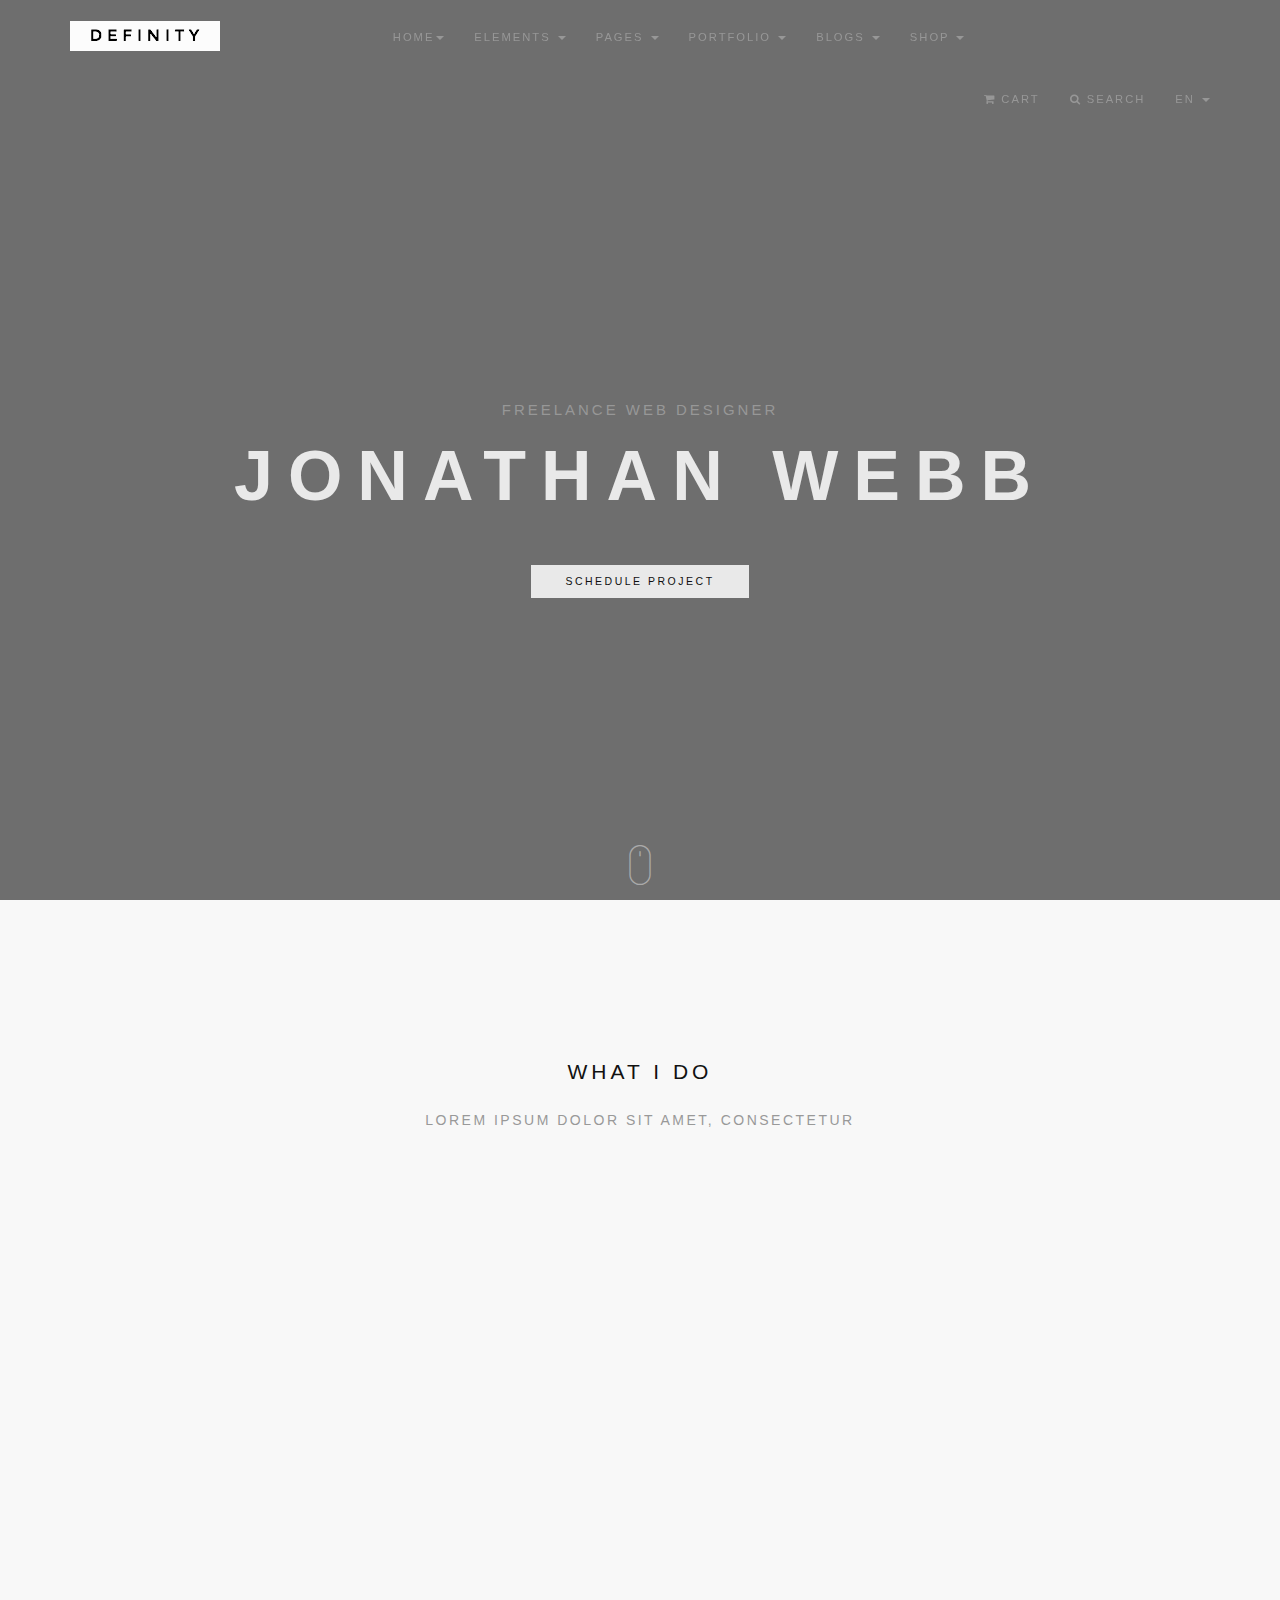
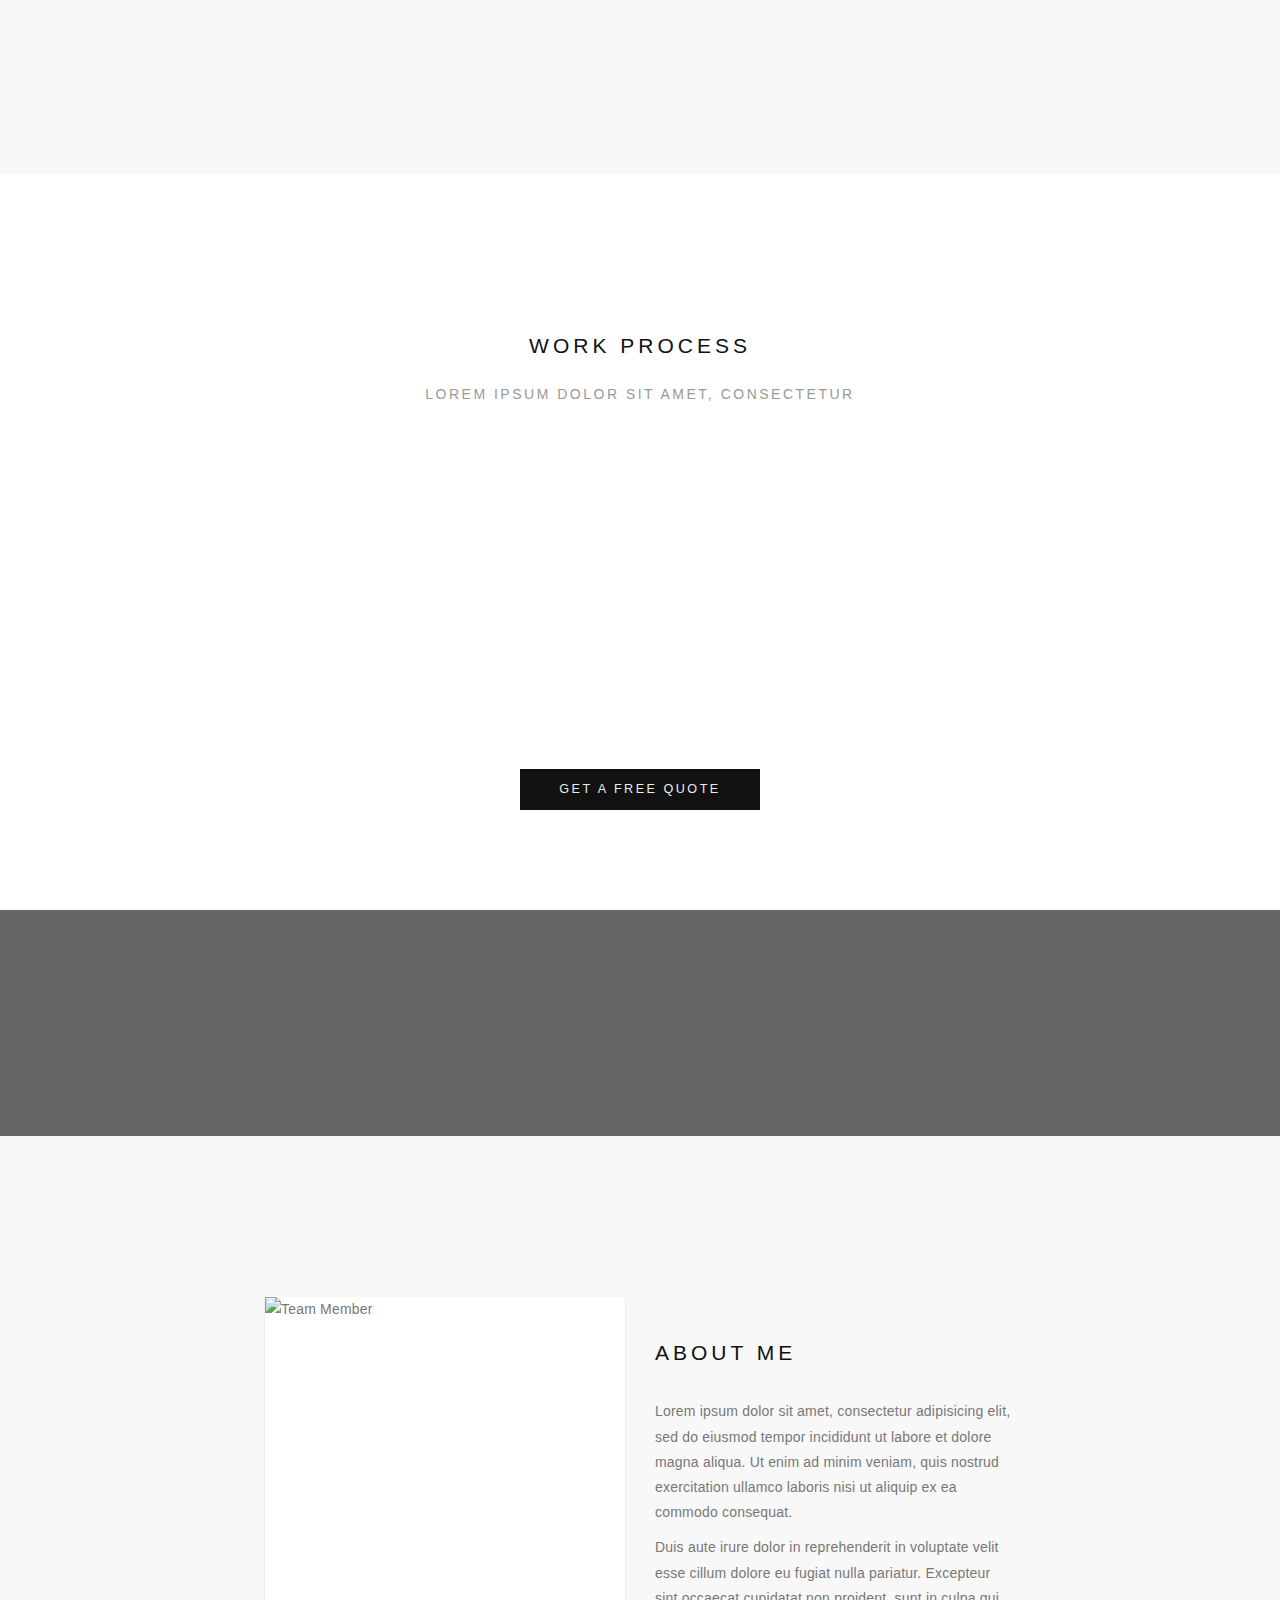
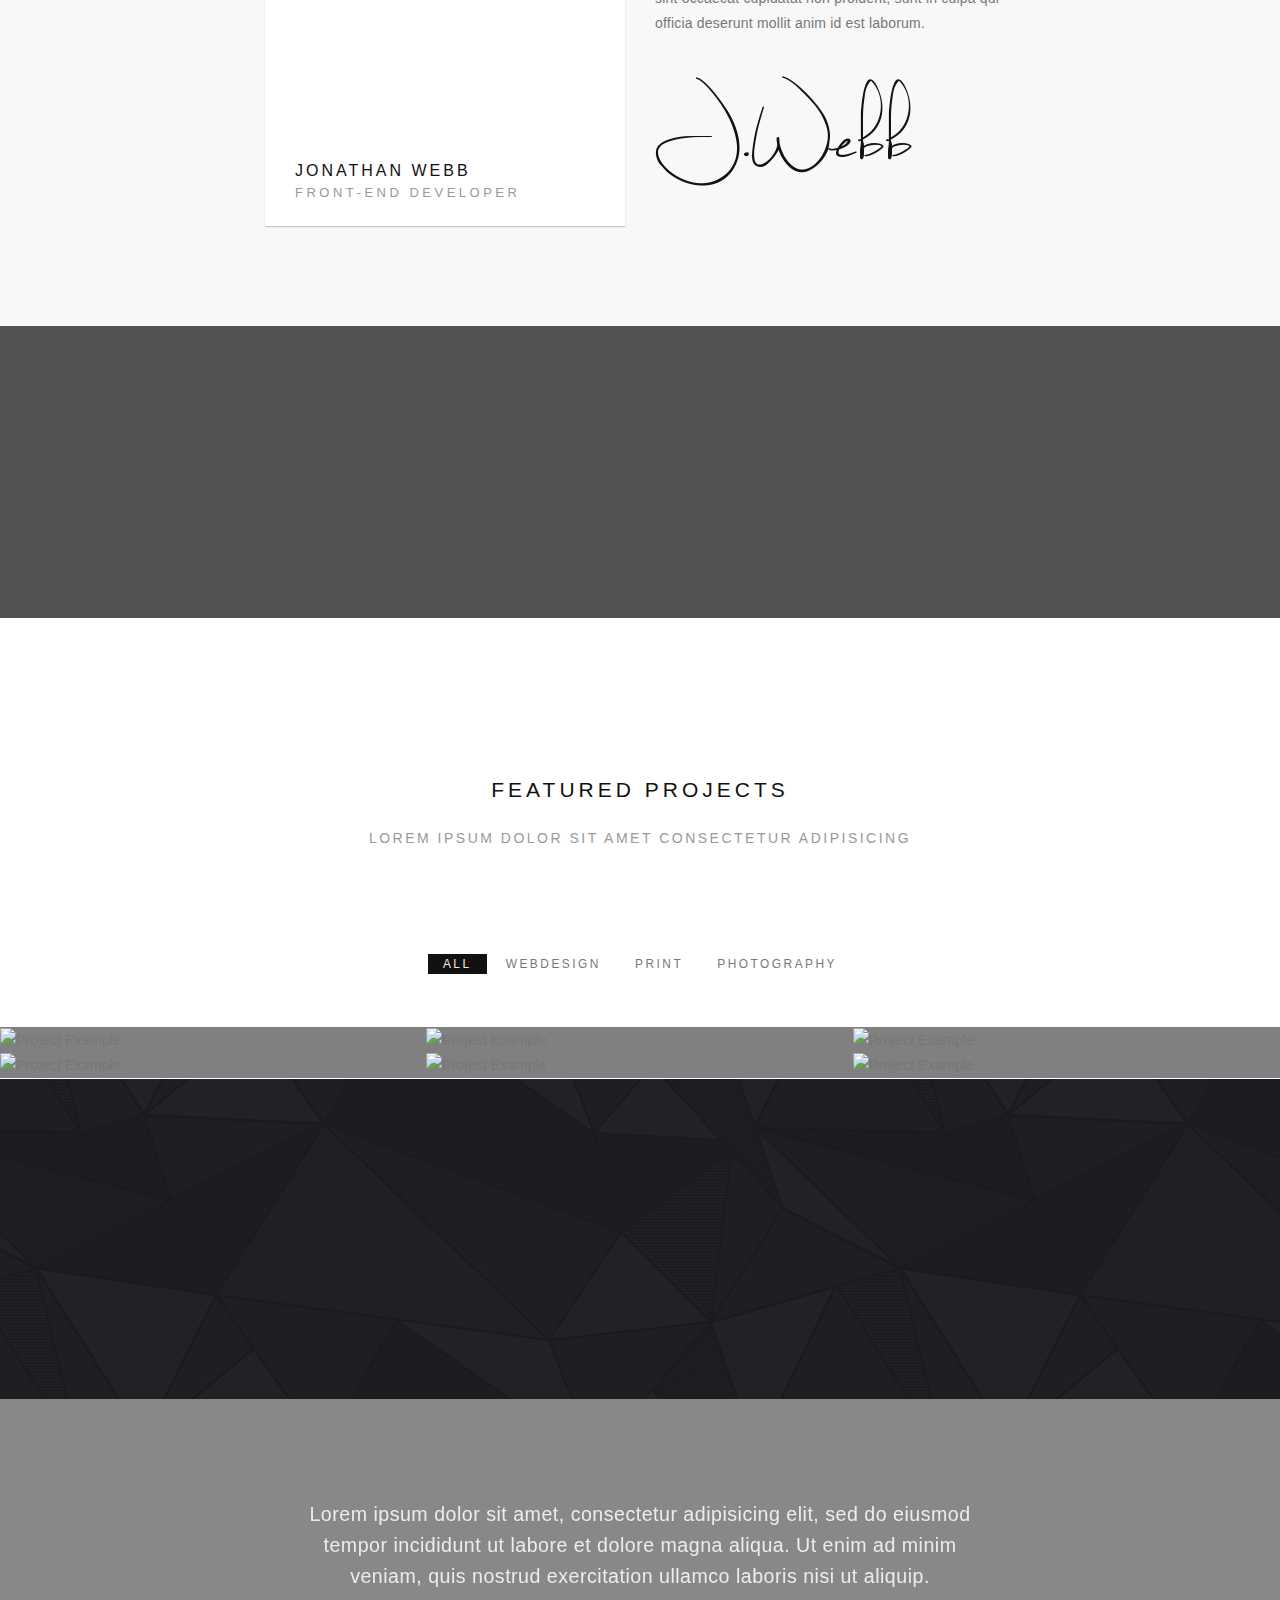
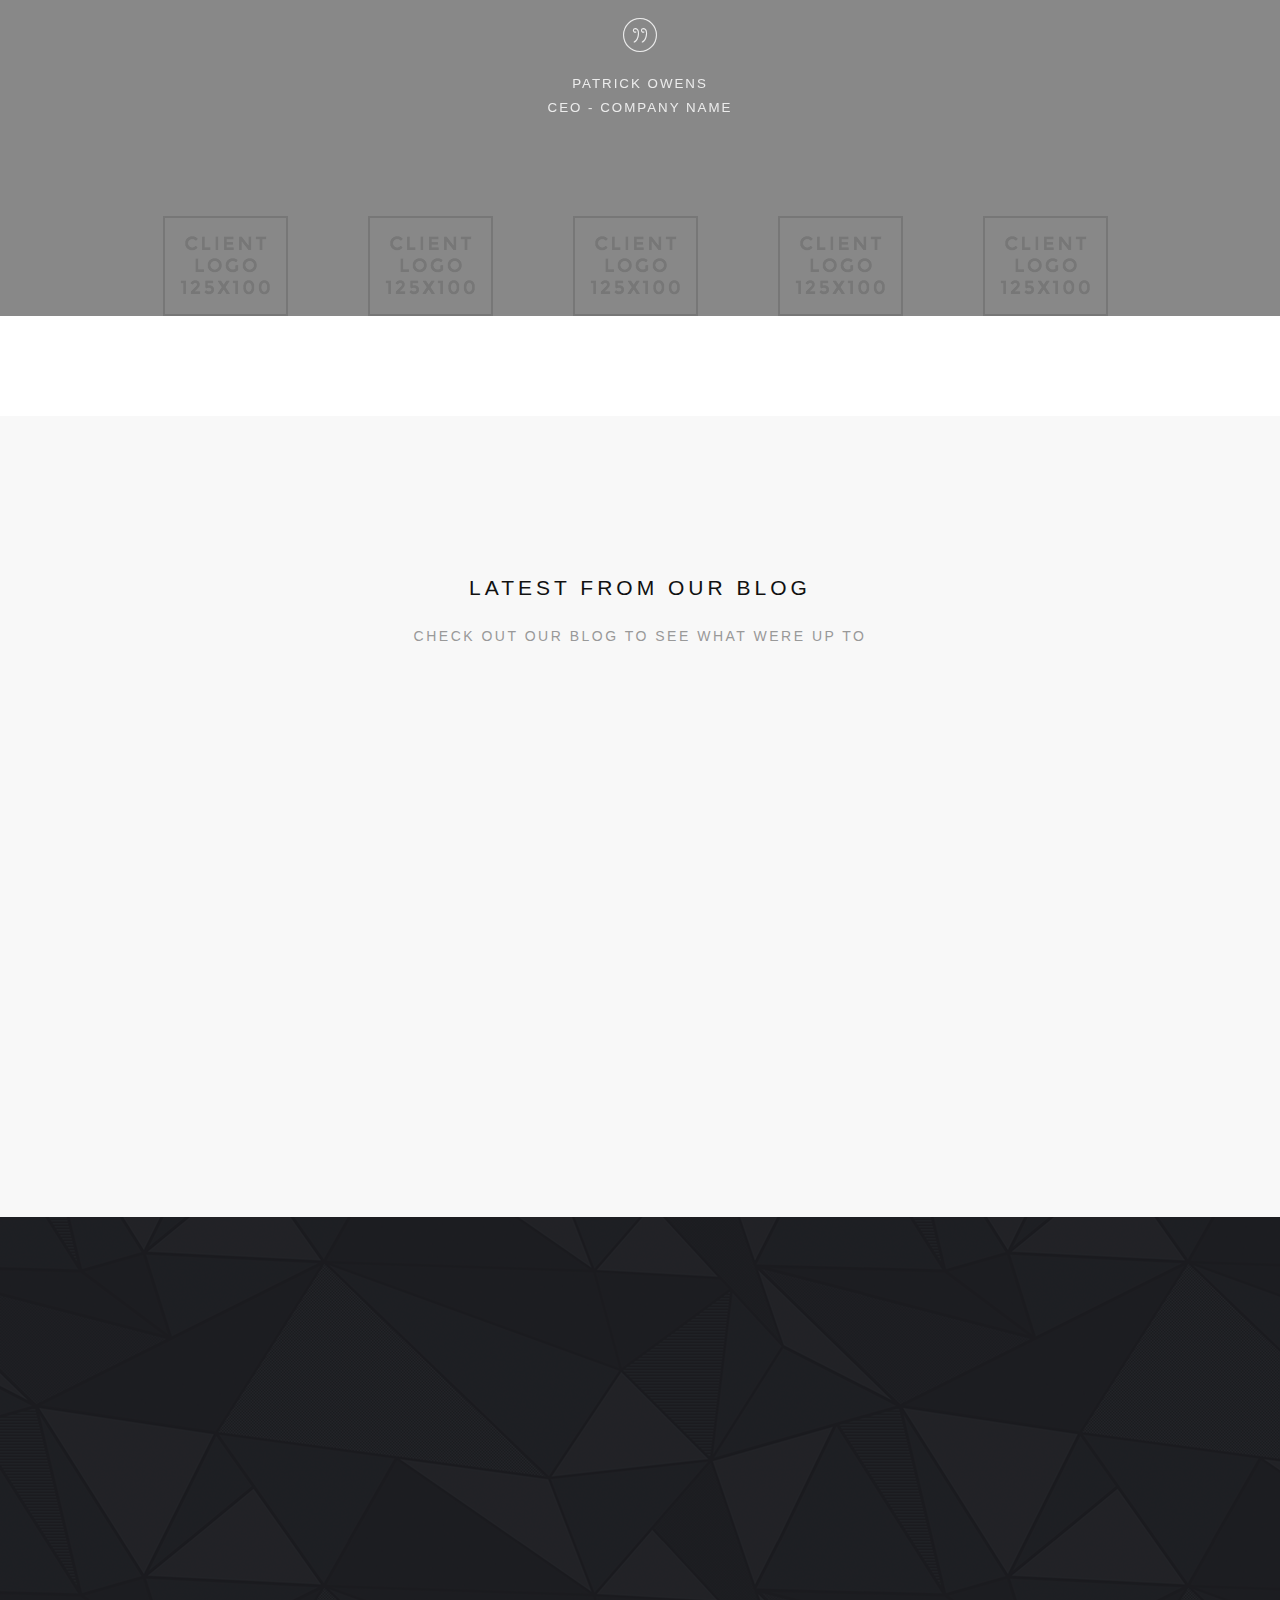
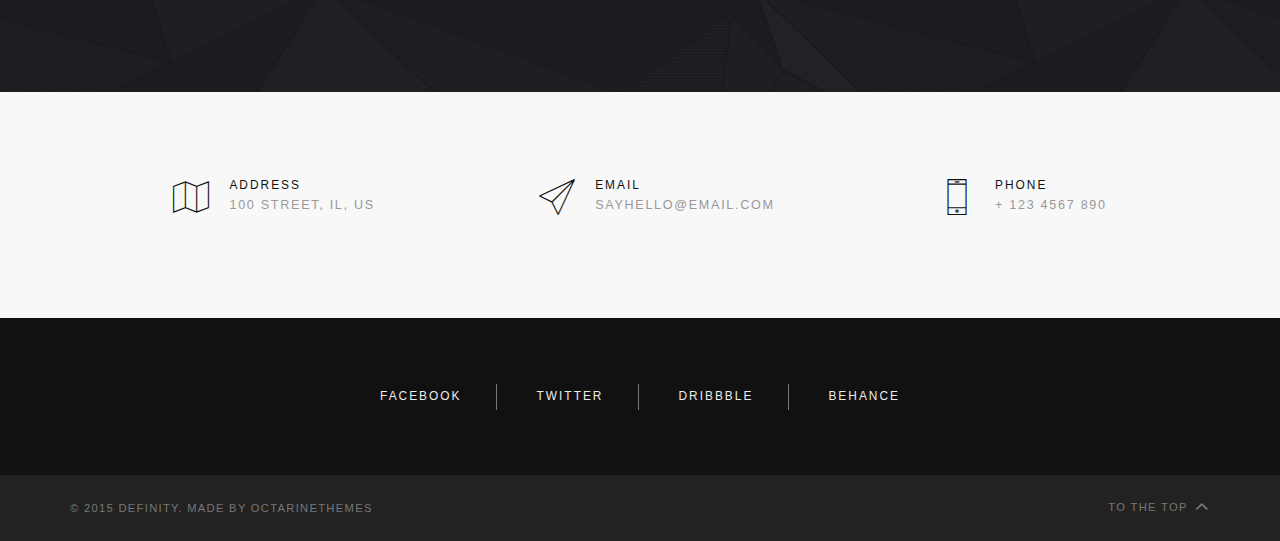
==== commit 57c8d343: "Update index.html" ====
--- a/index.html
+++ b/index.html
@@ -269,19 +269,15 @@
                 </li><!-- / Portfolio -->
                 
 
-                <!-- Blog -->
+                <!-- Blogs -->
                 <li class="dropdown">
-                  <a href="#" class="dropdown-toggle" data-toggle="dropdown" data-hover="dropdown" data-delay="350" role="button" aria-haspopup="true" aria-expanded="false">Blog <span class="caret"></span></a>
+                  <a href="#" class="dropdown-toggle" data-toggle="dropdown" data-hover="dropdown" data-delay="350" role="button" aria-haspopup="true" aria-expanded="false">Blogs <span class="caret"></span></a>
                   <ul class="dropdown-menu">
-                    <li><a href="pages/blog/blog-left-sidebar.html">Blog Left Sidebar</a></li>
-                    <li><a href="pages/blog/blog-right-sidebar.html">Blog Right Sidebar</a></li>
-                    <li><a href="pages/blog/blog-2col.html">Blog 2 Columns</a></li>
-                    <li><a href="pages/blog/blog-3col.html">Blog 3 Columns</a></li>
-                    <li><a href="pages/blog/blog-masonry-2col.html">Blog Masonry 2 Columns</a></li>
-                    <li><a href="pages/blog/blog-masonry-3col.html">Blog Masonry 3 Columns</a></li>
-                    <li><a href="pages/blog/blog-post.html">Blog Single</a></li>
+                    <li><a href="pages/blog/blog-right-sidebar.html"> Fitness </a></li>
+                    <li><a href="pages/blog/blog-masonry-3col.html">Poetry </a></li>
+                  
                   </ul>
-                </li><!-- / Blog -->
+                </li><!-- / Blogs -->
 
 
                 <!-- Shop -->
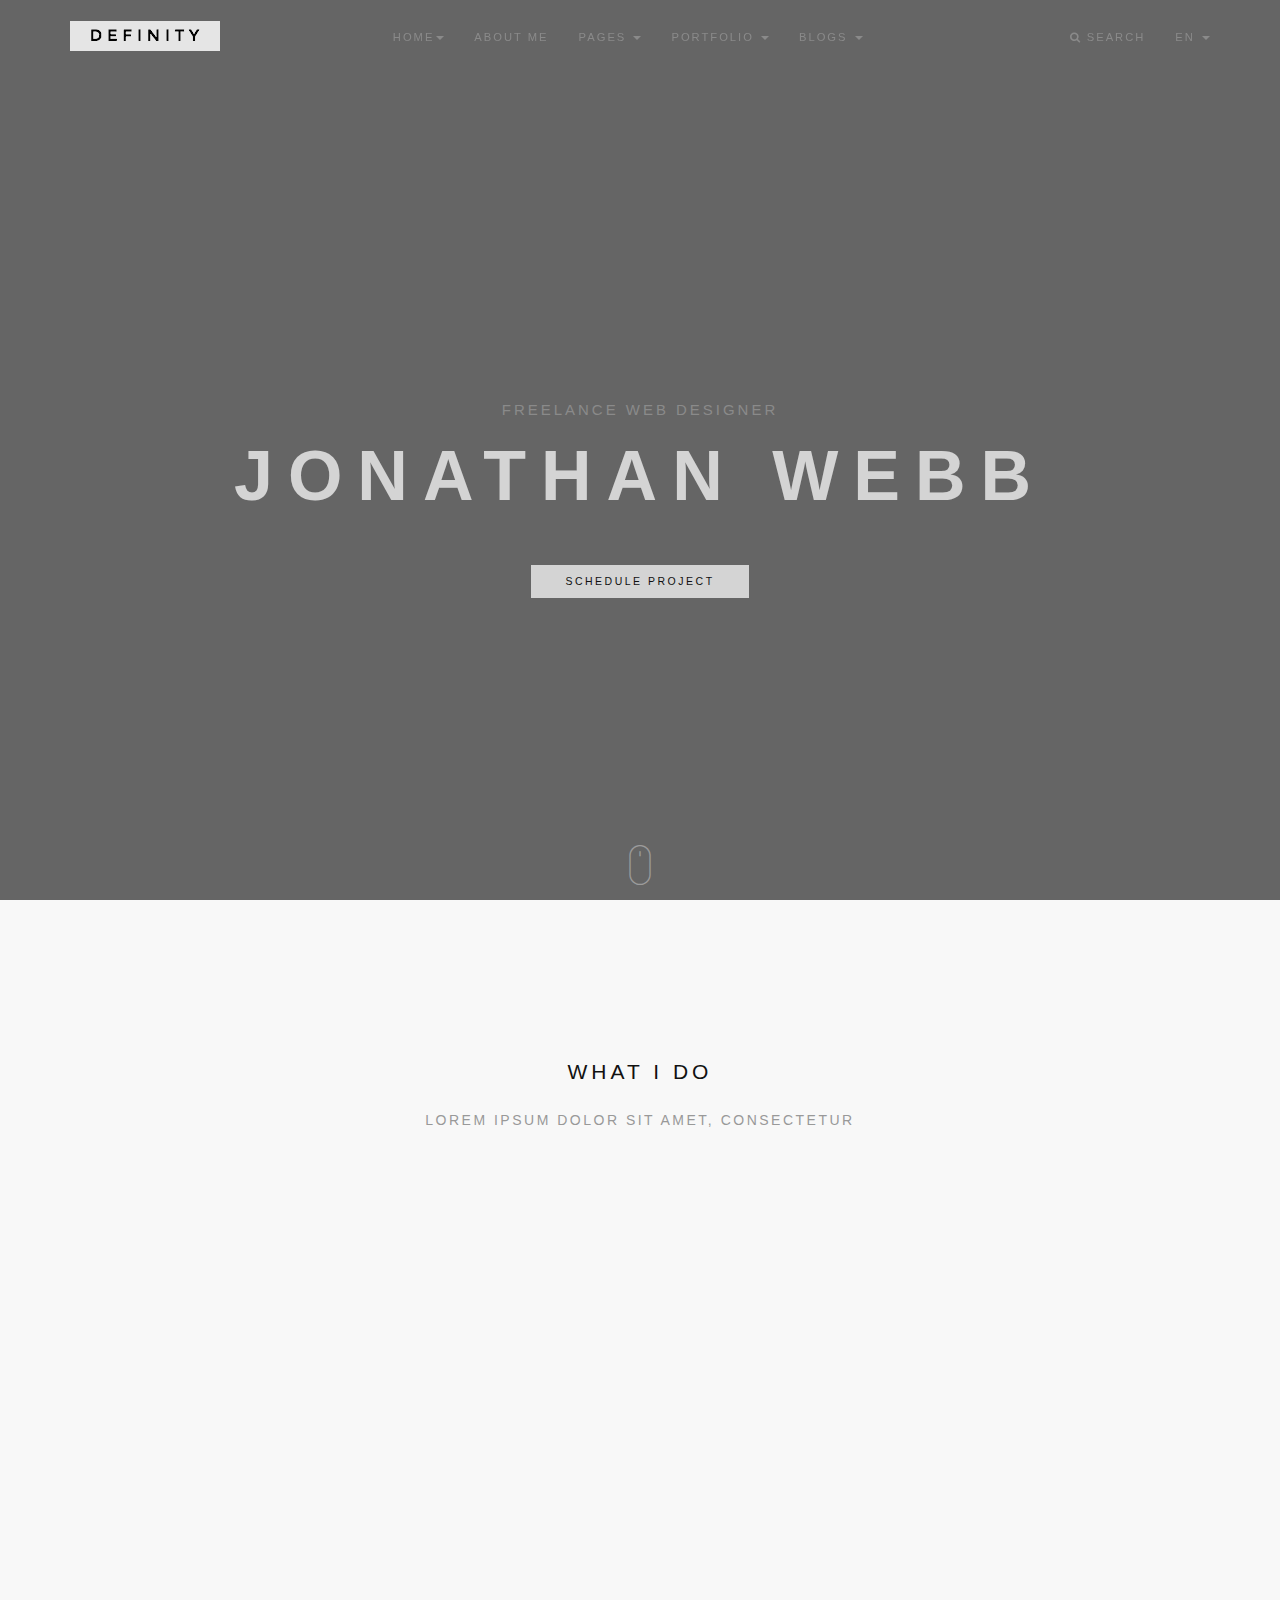
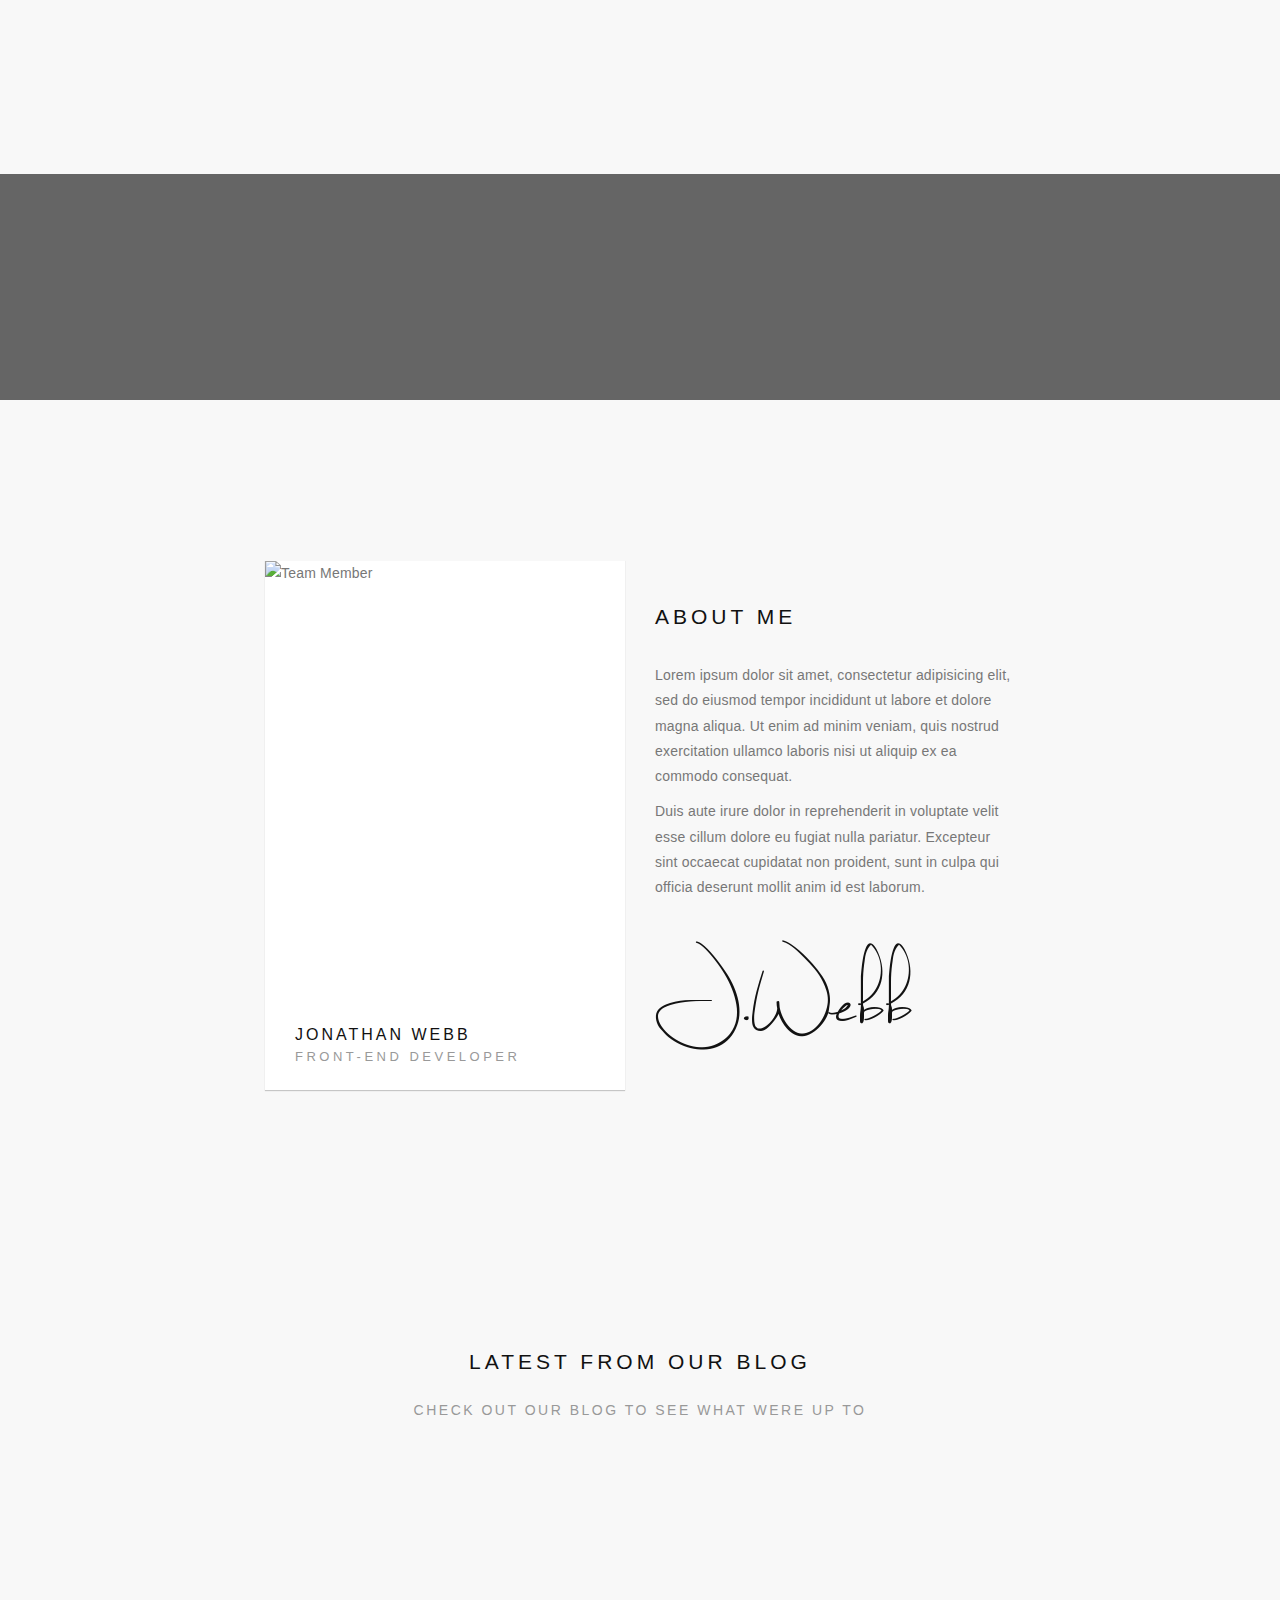
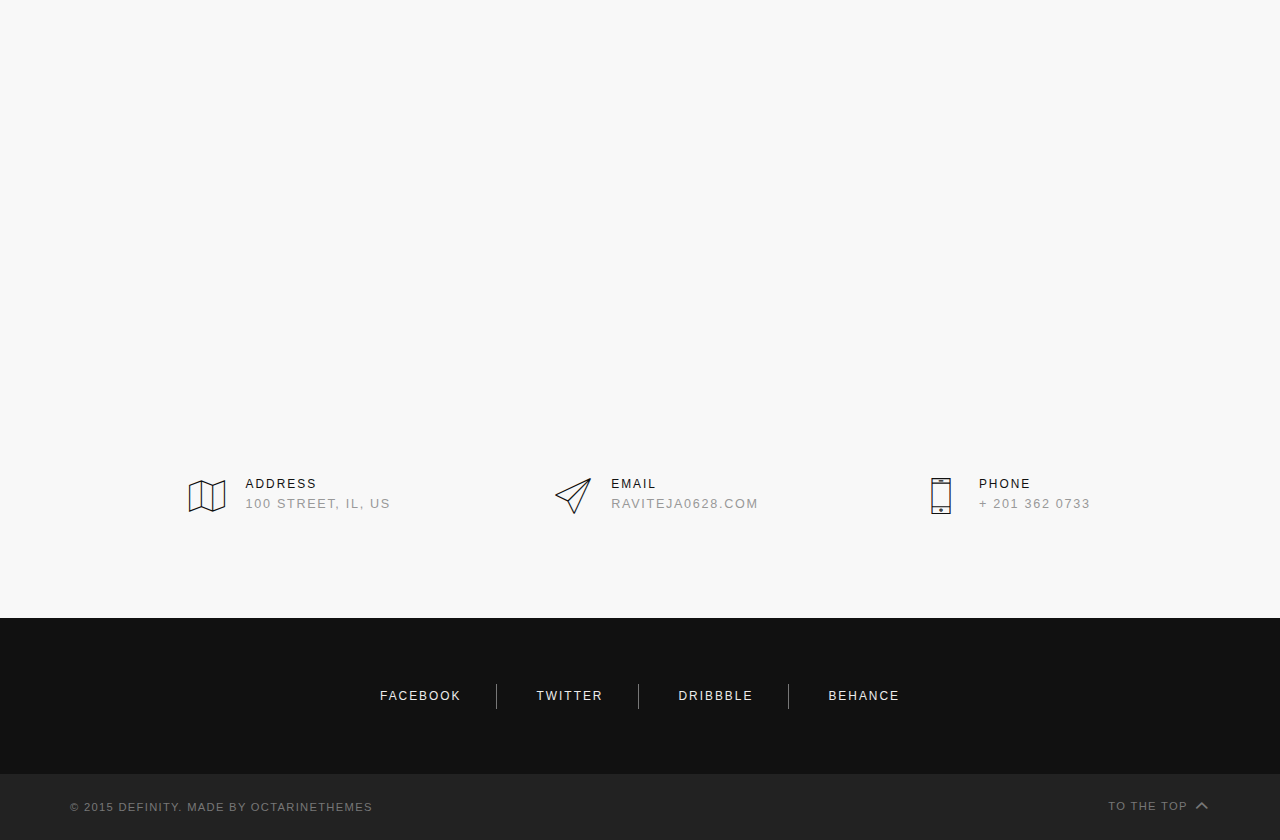
==== commit 2a318af6: "getting rid of unnecesary parts of landing" ====
--- a/index.html
+++ b/index.html
@@ -123,47 +123,10 @@
                 </li><!-- / Home -->
                 
 
-                <!-- Elements -->
-                <li class="dropdown">
-                  <a href="#" class="dropdown-toggle" data-toggle="dropdown" data-hover="dropdown" data-delay="350" role="button" aria-haspopup="true" aria-expanded="false">Elements <span class="caret"></span></a>
-                  <ul class="dropdown-menu">
-                    <div class="row">
-
-                      <!-- Basic -->
-                      <div class="col-lg-6 mb-sm-30">
-                        <li class="dropdown-header">Basic</li>
-                        <li role="separator" class="divider"></li>
-                        <li><a href="elements/typography.html" target="_blank"><i class="fa fa-font"></i> Typography</a></li>
-                        <li><a href="elements/buttons.html" target="_blank"><i class="fa fa-bold"></i> Buttons</a></li>
-                        <li><a href="elements/forms.html" target="_blank"><i class="fa fa-send"></i> Forms</a></li>
-                        <li><a href="elements/grid.html" target="_blank"><i class="fa fa-th"></i> Grid</a></li>
-                        <li><a href="elements/alerts.html" target="_blank"><i class="fa fa-info-circle"></i> Alerts</a></li>
-                        <li><a href="elements/labels.html" target="_blank"><i class="fa fa-tags"></i> Labels</a></li>
-                        <li><a href="elements/progress-bars.html" target="_blank"><i class="fa fa-tasks"></i> Progress Bars</a></li>
-                        <li><a href="http://fortawesome.github.io/Font-Awesome/icons/" target="_blank"><i class="fa fa-flag"></i> Font Awesome</a></li>
-                        <li><a href="elements/line-icons-page.html" target="_blank"><i class="fa fa-flag-o"></i> Line Icons</a></li>
-                        <li><a href="elements/linea-icons-page.html" target="_blank"><i class="fa fa-flag-o"></i> Line Icons 2</a></li>
-                      </div>
-
-                      <!-- Layout -->
-                      <div class="col-lg-6 mb-sm-30">
-                        <li class="dropdown-header">Layout</li>
-                        <li role="separator" class="divider"></li>
-                        <li><a href="elements/headers.html" target="_blank"><i class="fa fa-header"></i> Headers</a></li>
-                        <li><a href="elements/footers.html" target="_blank"><i class="fa fa-leaf"></i> Footers</a></li>
-                        <li><a href="elements/features.html" target="_blank"><i class="fa fa-star"></i> Features <span class="label label-warning">Hot</span></a></li>
-                        <li><a href="elements/cta.html" target="_blank"><i class="fa fa-link"></i> CTA</a></li>
-                        <li><a href="elements/counters.html" target="_blank"><i class="fa fa-circle-o-notch"></i> Counters</a></li>
-                        <li><a href="elements/pricing.html" target="_blank"><i class="fa fa-dollar"></i> Pricing</a></li>
-                        <li><a href="elements/team.html" target="_blank"><i class="fa fa-users"></i> Team</a></li>
-                        <li><a href="elements/testimonials.html" target="_blank"><i class="fa fa-comment"></i> Testimonials</a></li>
-                        <li><a href="elements/hover.html" target="_blank"><i class="fa fa-image"></i> Hover</a></li>
-                        <li><a href="elements/tables.html" target="_blank"><i class="fa fa-table"></i> Tables <span class="label label-red">New</span></a></li>
-                      </div>
-
-                    </div><!-- / .row -->
-                  </ul><!-- / .dropdown-menu -->
-                </li><!-- / Elements -->
+                <!-- about me-->
+               <li class=""><a href="#about">About Me<span class="sr-only"></span>
+                </a>
+                  </li>
 
 
                 <!-- Pages -->
@@ -225,43 +188,34 @@
                   <ul class="dropdown-menu">
                     <div class="row">
                       
-                      <!-- Full Width -->
-                      <div class="col-lg-3 mb-sm-30">
-                        <li class="dropdown-header">Full Width</li>
-                        <li role="separator" class="divider"></li>
-                        <li><a href="pages/portfolio/portfolio-fw-1col.html">Full Width 1 Column</a></li>
-                        <li><a href="pages/portfolio/portfolio-fw-2col.html">Full Width 2 Columns</a></li>
-                        <li><a href="pages/portfolio/portfolio-fw-3col.html">Full Width 3 Columns</a></li>
-                        <li><a href="pages/portfolio/portfolio-fw-4col.html">Full Width 4 Columns</a></li>
-                      </div>
-
-                      <!-- Boxed -->
-                      <div class="col-lg-3 mb-sm-30">
-                        <li class="dropdown-header">Boxed</li>
-                        <li role="separator" class="divider"></li>
-                        <li><a href="pages/portfolio/portfolio-boxed-1col.html">Boxed 1 Columns</a></li>
-                        <li><a href="pages/portfolio/portfolio-boxed-2col.html">Boxed 2 Columns</a></li>
-                        <li><a href="pages/portfolio/portfolio-boxed-3col.html">Boxed 3 Columns</a></li>
-                        <li><a href="pages/portfolio/portfolio-boxed-4col.html">Boxed 4 Columns</a></li>
-                      </div>
-
-                      <!-- Masonry -->
-                      <div class="col-lg-3 mb-sm-30">
-                        <li class="dropdown-header">Masonry</li>
-                        <li role="separator" class="divider"></li>
-                        <li><a href="pages/portfolio/portfolio-masonry-1.html">Masonry Layout 1</a></li>
-                        <li><a href="pages/portfolio/portfolio-masonry-2.html">Masonry Layout 2</a></li>
-                        <li><a href="pages/portfolio/portfolio-masonry-3.html">Masonry Layout 3</a></li>
+                      <!-- R -->
+                      <div class="col-lg-3 mb-sm-30">
+                        <li class="dropdown-header">R</li>
+                        <li role="separator" class="divider"></li>
+                         <li><a href="pages/portfolio/portfolio-single-2.html">Portfolio Single 2</a></li>
+                      </div>
+
+                      <!-- Python -->
+                      <div class="col-lg-3 mb-sm-30">
+                        <li class="dropdown-header">Python</li>
+                        <li role="separator" class="divider"></li>
+                         <li><a href="pages/portfolio/portfolio-single-2.html">Portfolio Single 2</a></li>
+                      </div>
+
+                      <!-- TensorFLow -->
+                      <div class="col-lg-3 mb-sm-30">
+                        <li class="dropdown-header">TensorFlow</li>
+                        <li role="separator" class="divider"></li>
+                        <li><a href="pages/portfolio/portfolio-single-2.html">Portfolio Single 2</a></li>
                       </div>
 
                       <!-- Other -->
                       <div class="col-lg-3 mb-sm-30">
                         <li class="dropdown-header">Other</li>
                         <li role="separator" class="divider"></li>
-                        <li><a href="pages/portfolio/portfolio-single-1.html">Portfolio Single 1</a></li>
+            
                         <li><a href="pages/portfolio/portfolio-single-2.html">Portfolio Single 2</a></li>
-                        <li><a href="pages/portfolio/portfolio-single-3.html">Portfolio Single 3</a></li>
-                        <li><a href="pages/portfolio/portfolio-single-4.html">Portfolio Single 4</a></li>
+                       
                       </div>
 
                     </div><!-- / .row -->
@@ -280,25 +234,7 @@
                 </li><!-- / Blogs -->
 
 
-                <!-- Shop -->
-                <li class="dropdown">
-                  <a href="#" class="dropdown-toggle" data-toggle="dropdown" data-hover="dropdown" data-delay="350" role="button" aria-haspopup="true" aria-expanded="false">Shop <span class="caret"></span></a>
-                  <ul class="dropdown-menu bg-solid">
-                    <div class="row">
-                      <div class="col-lg-7">
-                        <li class="dropdown-header">Shop</li>
-                        <li role="separator" class="divider"></li>
-                        <li><a href="pages/shop/shop-right-sidebar.html">Shop Right Sidebar</a></li>
-                        <li><a href="pages/shop/shop-left-sidebar.html">Shop Left Sidebar</a></li>
-                        <li><a href="pages/shop/shop-4col.html">Shop 4 Columns</a></li>
-                        <li><a href="pages/shop/shop-single.html">Single Product</a></li>
-                        <li><a href="pages/shop/shop-checkout.html">Checkout Page</a></li>
-                      </div>
-                      <div class="col-lg-5 dropdown-banner">
-                        <img src="assets/images/shop/baner-shop-white.png" alt="Definity eCommerce update">
-                      </div>
-                    </div>
-                  </ul>
+             
                 </li><!-- / Blog -->
               </ul><!-- / .nav .navbar-nav -->
               
@@ -306,38 +242,7 @@
               <!-- Navbar Links Right -->
               <ul class="nav navbar-nav navbar-right">
 
-                <!-- Cart -->
-                <li class="dropdown cart-nav">
-                  <a href="#" class="dropdown-toggle" data-toggle="dropdown" data-hover="dropdown" role="button" aria-haspopup="true" aria-expanded="false"><i class="fa fa-shopping-cart"></i> Cart</a>
-                  <ul class="dropdown-menu cart-dropdown">
-                    <li class="dropdown-header">Cart</li>
-                    <li role="separator" class="divider cart-sep-top"></li>
-                    <li>
-                      <div class="cart-item">
-                        <a href="pages/shop/shop-single.html"><img src="assets/images/shop/p-thumb-1.jpg" alt="Product Name" class="p-thumb"></a>
-                        <a href="#" class="cart-remove-btn"><span class="linea-arrows-square-remove"></span></a>
-                        <a href="pages/shop/shop-single.html" class="cp-name">Light Blue Suit</a>
-                        <p class="cp-price">1 x $359.99</p>
-                      </div>
-
-                      <div class="cart-item">
-                        <a href="pages/shop/shop-single.html"><img src="assets/images/shop/p-thumb-2.jpg" alt="Product Name" class="p-thumb"></a>
-                        <a href="#" class="cart-remove-btn"><span class="linea-arrows-square-remove"></span></a>
-                        <a href="pages/shop/shop-single.html" class="cp-name">Dark Blue Suit</a>
-                        <p class="cp-price">1 x $459.99</p>
-                      </div>
-                    </li>
-                    <li role="separator" class="divider cart-sep-bot"></li>
-                    <li>
-                      <h6 class="item-totals">Items Total: <span>$718.98</span></h6>
-                    </li>
-                    <li class="cart-btns">
-                      <a href="pages/shop/shop-checkout.html" class="btn-ghost btn-block">View Cart</a>
-                      <a href="pages/shop/shop-checkout.html" class="btn btn-block">Checkout</a>
-                    </li>
-
-                  </ul>
-                </li><!-- / Cart -->
+               
 
                 <!-- Search -->
                 <li class="dropdown">
@@ -439,47 +344,7 @@
 
 
 
-        <!-- ========== Feature - Steps Numbers ========== -->
-
-        <section class="container ft-steps-numbers">
-            <div class="row section">
-
-              <header class="sec-heading ws-s">
-                <h2>Work process</h2>
-                <span class="subheading">Lorem ipsum dolor sit amet, consectetur</span>
-              </header>
-              
-              <!-- Step 1 -->
-              <div class="col-lg-4 col-md-6 mb-sm-100 ft-item wow fadeIn" data-wow-duration="1s">
-                <span class="ft-nbr">01</span>
-                <h4>Design</h4>
-                <p>Lariatur, excepteur sint occaecat cupidatat non proident, sunt in culpa qui officia deserunt mollit anim id est</p>
-              </div>
-
-              <!-- Step 2 -->
-              <div class="col-lg-4 col-md-6 mb-sm-100 ft-item wow fadeIn" data-wow-duration="1s" data-wow-delay=".3s">
-                <span class="ft-nbr">02</span>
-                <h4>Develop</h4>
-                <p>Lariatur, excepteur sint occaecat cupidatat non proident, sunt in culpa qui officia deserunt mollit anim id est</p>
-              </div>
-
-              <!-- Step 3 -->
-              <div class="col-lg-4 col-md-6 ft-item wow fadeIn" data-wow-duration="1s" data-wow-delay=".6s">
-                <span class="ft-nbr">03</span>
-                <h4>Deploy</h4>
-                <p>Lariatur, excepteur sint occaecat cupidatat non proident, sunt in culpa qui officia deserunt mollit anim id est</p>
-              </div>
-
-            </div><!-- / .row -->
-            
-            <!-- CTA Button -->
-            <div class="row ws-m">
-              <div class="text-center">
-                <a href="#contact" class="btn">Get a free quote</a>
-              </div>
-            </div><!-- / .row -->
-
-        </section><!-- / .container -->
+    
 
 
 
@@ -559,232 +424,6 @@
             </div><!-- / .row -->
           </section><!-- / .container -->
         </div><!-- / .gray-bg -->
-
-
-
-        <!-- ========== Number Counters - Parallax ========== -->
-
-        <div class="number-counters">
-          <div class="container">
-            <div id="counters" class="row count-wrapper">
-              
-              <!-- Item 1 -->
-              <div class="col-md-3 mb-sm-100 count-item wow fadeIn" data-wow-duration="1s" data-wow-delay=".3s">
-                <span id="count-1" class="count-nbr">467</span>
-                <span class="count-text">Projects completed</span>
-              </div>
-
-              <!-- Item 2 -->
-              <div class="col-md-3 mb-sm-100 count-item wow fadeIn" data-wow-duration="1s">
-                <span id="count-2" class="count-nbr">2835</span>
-                <span class="count-text">Emails Send</span>
-              </div>
-
-              <!-- Item 3 -->
-              <div class="col-md-3 mb-sm-100 count-item wow fadeIn" data-wow-duration="1s">
-                <span id="count-3" class="count-nbr">46,930</span>
-                <span class="count-text">Pixels created</span>
-              </div>
-
-              <!-- Item 4 -->
-              <div class="col-md-3 count-item wow fadeIn" data-wow-duration="1s" data-wow-delay=".3s">
-                <span id="count-4" class="count-nbr">102,890</span>
-                <span class="count-text">Happy clients</span>
-              </div>
-
-            </div><!-- / .row -->
-          </div><!-- / .container -->
-        </div><!-- / .number-counters -->
-
-        
-
-        <!-- ========== Portfolio ========== -->
-
-        <section id="portfolio" class="container-fluid portfolio-layout portfolio-columns-fw">
-          <div class="row">
-            <header class="sec-heading">
-              <h2>Featured Projects</h2>
-              <span class="subheading">Lorem ipsum dolor sit amet consectetur adipisicing</span>
-            </header>
-          </div><!-- / .row -->
-          
-          <!-- Filters -->
-          <div class="row">
-            <ul id="pfolio-filters" class="portfolio-filters">
-              <li class="active"><a href="#" data-filter="*">All</a></li>
-              <li><a href="#" data-filter=".webdesing">Webdesign</a></li>
-              <li><a href="#" data-filter=".print">Print</a></li>
-              <li><a href="#" data-filter=".photo">Photography</a></li>
-            </ul>
-          </div>
-
-          <div class="row">
-            <div id="pfolio">
-
-              <!-- Item 1 -->
-              <div class="col-md-4 portfolio-item hover-bottom webdesing print">
-                <figure>
-                  <img src="http://placehold.it/990x650/aaa/ccc" alt="Project Example">
-                  <figcaption>
-                    <h4 class="hover-heading">Project Name</h4>
-                    <ul class="hover-btns">
-                      <li><a class="open-gallery" href="assets/images/project-1.1.jpg"><i class="fa fa-arrows-alt"></i></a></li>
-                      <li><a href="pages/portfolio/portfolio-single-1.html"><i class="fa fa-share"></i></a></li>
-                    </ul>
-                  </figcaption>
-                </figure>
-              </div><!-- / .portfolio-item -->
-
-              <!-- Item 2 -->
-              <div class="col-md-4 portfolio-item hover-bottom print">
-                <figure>
-                  <img src="http://placehold.it/990x650" alt="Project Example">
-                  <figcaption>
-                    <h4 class="hover-heading">Project Name</h4>
-                    <ul class="hover-btns">
-                      <li><a class="open-gallery" href="assets/images/project-1.2.jpg"><i class="fa fa-arrows-alt"></i></a></li>
-                      <li><a href="pages/portfolio/portfolio-single-1.html"><i class="fa fa-share"></i></a></li>
-                    </ul>
-                  </figcaption>
-                </figure>
-              </div><!-- / .portfolio-item -->
-
-              <!-- Item 3 -->
-              <div class="col-md-4 portfolio-item hover-bottom photo">
-                <figure>
-                  <img src="http://placehold.it/990x650/aaa/ccc" alt="Project Example">
-                  <figcaption>
-                    <h4 class="hover-heading">Project Name</h4>
-                    <ul class="hover-btns">
-                      <li><a class="open-gallery" href="assets/images/project-1.3.jpg"><i class="fa fa-arrows-alt"></i></a></li>
-                      <li><a href="pages/portfolio/portfolio-single-1.html"><i class="fa fa-share"></i></a></li>
-                    </ul>
-                  </figcaption>
-                </figure>
-              </div><!-- / .portfolio-item -->
-
-              <!-- Item 4 -->
-              <div class="col-md-4 portfolio-item hover-bottom webdesing photo">
-                <figure>
-                  <img src="http://placehold.it/990x650" alt="Project Example">
-                  <figcaption>
-                    <h4 class="hover-heading">Project Name</h4>
-                    <ul class="hover-btns">
-                      <li><a class="open-gallery" href="assets/images/project-1.7.jpg"><i class="fa fa-arrows-alt"></i></a></li>
-                      <li><a href="pages/portfolio/portfolio-single-1.html"><i class="fa fa-share"></i></a></li>
-                    </ul>
-                  </figcaption>
-                </figure>
-              </div><!-- / .portfolio-item -->
-
-              <!-- Item 5 -->
-              <div class="col-md-4 portfolio-item hover-bottom print photo">
-                <figure>
-                  <img src="http://placehold.it/990x650/aaa/ccc" alt="Project Example">
-                  <figcaption>
-                    <h4 class="hover-heading">Project Name</h4>
-                    <ul class="hover-btns">
-                      <li><a class="open-gallery" href="assets/images/project-1.10.jpg"><i class="fa fa-arrows-alt"></i></a></li>
-                      <li><a href="pages/portfolio/portfolio-single-1.html"><i class="fa fa-share"></i></a></li>
-                    </ul>
-                  </figcaption>
-                </figure>
-              </div><!-- / .portfolio-item -->
-
-              <!-- Item 6 -->
-              <div class="col-md-4 portfolio-item hover-bottom webdesing">
-                <figure>
-                  <img src="http://placehold.it/990x650" alt="Project Example">
-                  <figcaption>
-                    <h4 class="hover-heading">Project Name</h4>
-                    <ul class="hover-btns">
-                      <li><a class="open-gallery" href="assets/images/project-1.6.jpg"><i class="fa fa-arrows-alt"></i></a></li>
-                      <li><a href="pages/portfolio/portfolio-single-1.html"><i class="fa fa-share"></i></a></li>
-                    </ul>
-                  </figcaption>
-                </figure>
-              </div><!-- / .portfolio-item -->
-
-            </div><!-- / #pfolio -->
-          </div><!-- / .row -->
-        </section><!-- / .portfolio-columns-fw -->
-
-
-
-        <!-- ========== CTA - Contact Link ========== -->
-
-        <div class="cta-link">
-          <div class="bg-overlay">
-            
-            <div class="cta-wrapper">
-              <h3 class="h-alt wow fadeIn" data-wow-delay=".1s" data-wow-duration="1s">See what we can do for you</h3>
-              <a href="#contact" class="btn btn-light btn-large wow fadeIn" data-wow-delay=".3s" data-wow-duration="1s">Get in touch</a>
-            </div>
-
-          </div>
-        </div><!-- / .dark-bg .cta-link -->
-
-
-
-        <!-- ========== Testimonials ========== -->
-
-        <div id="testimonials" class="testimonials-parallax">
-          <div class="bg-overlay">
-            
-            <div class="t-wrapper t-slider">
-
-              <!-- Testimonial 1 -->
-              <blockquote>
-                Lorem ipsum dolor sit amet, consectetur adipisicing elit, sed do eiusmod tempor incididunt ut labore et dolore magna aliqua. Ut enim ad minim veniam, quis nostrud exercitation ullamco laboris nisi ut aliquip.
-                <span class="et-quote t-type"></span>
-                <footer>
-                  <cite>
-                    <h5 class="h-alt">Patrick Owens</h5>
-                    <h5>CEO - Company Name</h5>
-                  </cite>
-                </footer>
-              </blockquote>
-
-              <!-- Testimonial 2 -->
-              <blockquote>
-                Lorem ipsum dolor sit amet, consectetur adipisicing elit, sed do eiusmod tempor incididunt ut labore et dolore magna aliqua. Ut enim ad minim veniam, quis nostrud exercitation ullamco laboris nisi ut aliquip.
-                <span class="et-quote t-type"></span>
-                <footer>
-                  <cite>
-                    <h5 class="h-alt">Patrick Owens</h5>
-                    <h5>CEO - Company Name</h5>
-                  </cite>
-                </footer>
-              </blockquote>
-              
-              <!-- Testimonial 3 -->
-              <blockquote>
-                Lorem ipsum dolor sit amet, consectetur adipisicing elit, sed do eiusmod tempor incididunt ut labore et dolore magna aliqua. Ut enim ad minim veniam, quis nostrud exercitation ullamco laboris nisi ut aliquip.
-                <span class="et-quote t-type"></span>
-                <footer>
-                  <cite>
-                    <h5 class="h-alt">Patrick Owens</h5>
-                    <h5>CEO - Company Name</h5>
-                  </cite>
-                </footer>
-              </blockquote>
-
-            </div><!-- / .t-wrapper -->
-            
-            <!-- Client Slider -->
-            <ul class="t-clients clients-slider">
-              <li><a href="#"><img src="assets/images/client-logo-placeholder.png" alt="Client"></a></li>
-              <li><a href="#"><img src="assets/images/client-logo-placeholder.png" alt="Client"></a></li>
-              <li><a href="#"><img src="assets/images/client-logo-placeholder.png" alt="Client"></a></li>
-              <li><a href="#"><img src="assets/images/client-logo-placeholder.png" alt="Client"></a></li>
-              <li><a href="#"><img src="assets/images/client-logo-placeholder.png" alt="Client"></a></li>
-              <li><a href="#"><img src="assets/images/client-logo-placeholder.png" alt="Client"></a></li>
-            </ul><!-- / .t-clients -->
-
-          </div><!-- / .bg-overlay -->
-        </div><!-- / .testimonials-parallax -->
-
-
 
         <!-- ========== Blog Preview ========== -->
 
@@ -912,35 +551,6 @@
 
 
 
-        <!-- ========== CTA - Newsletter Signup ========== -->
-
-        <div class="cta-newsletter">
-          <div class="bg-overlay">
-            <div class="cta-wrapper">
-
-              <h3 class="cta-lead h-alt wow fadeIn" data-wow-delay=".1s" data-wow-duration="1s">Join our newsletter</h3>
-
-              <form class="mc-ajax mc-form subscribe-form" _lpchecked="1">
-
-                <!-- Email -->
-                <input type="email" name="EMAIL" placeholder="Your email address" id="mc-email" class="wow fadeInUp" data-wow-delay=".1s" data-wow-duration="1s" >
-                
-                <!-- Send Button -->
-                <input type="submit" name="subscribe" value="Join Us" class="btn btn-light btn-large wow fadeInUp mc-send-btn" data-wow-delay=".1s" data-wow-duration="1s">
-
-                <!-- Info (uncomment this for extra info) -->
-                <!-- <label for="mc-email" class="mc-info"></label> -->
-
-                <!-- Ajax message -->
-                <div class="subscribe-result"></div>
-                
-              </form>
-
-            </div><!-- / .cta-wrapper -->
-          </div><!-- / .bg-overlay -->
-        </div><!-- / .cta-newsletter -->
-
-
 
         <!-- ========== Footer Litle ========== -->
 
@@ -964,7 +574,7 @@
                   <span class="linea-basic-paperplane adr-icon"></span>
                   <div class="adr-group">
                     <span class="adr-heading">Email</span>
-                    <span class="adr-info">sayhello@email.com</span>
+                    <span class="adr-info">raviteja0628.com</span>
                   </div>
                 </li>
 
@@ -973,7 +583,7 @@
                   <span class="linea-basic-smartphone adr-icon"></span>
                   <div class="adr-group">
                     <span class="adr-heading">Phone</span>
-                    <span class="adr-info">+ 123 4567 890</span>
+                    <span class="adr-info">+ 201 362 0733</span>
                   </div>
                 </li>
               </ul>
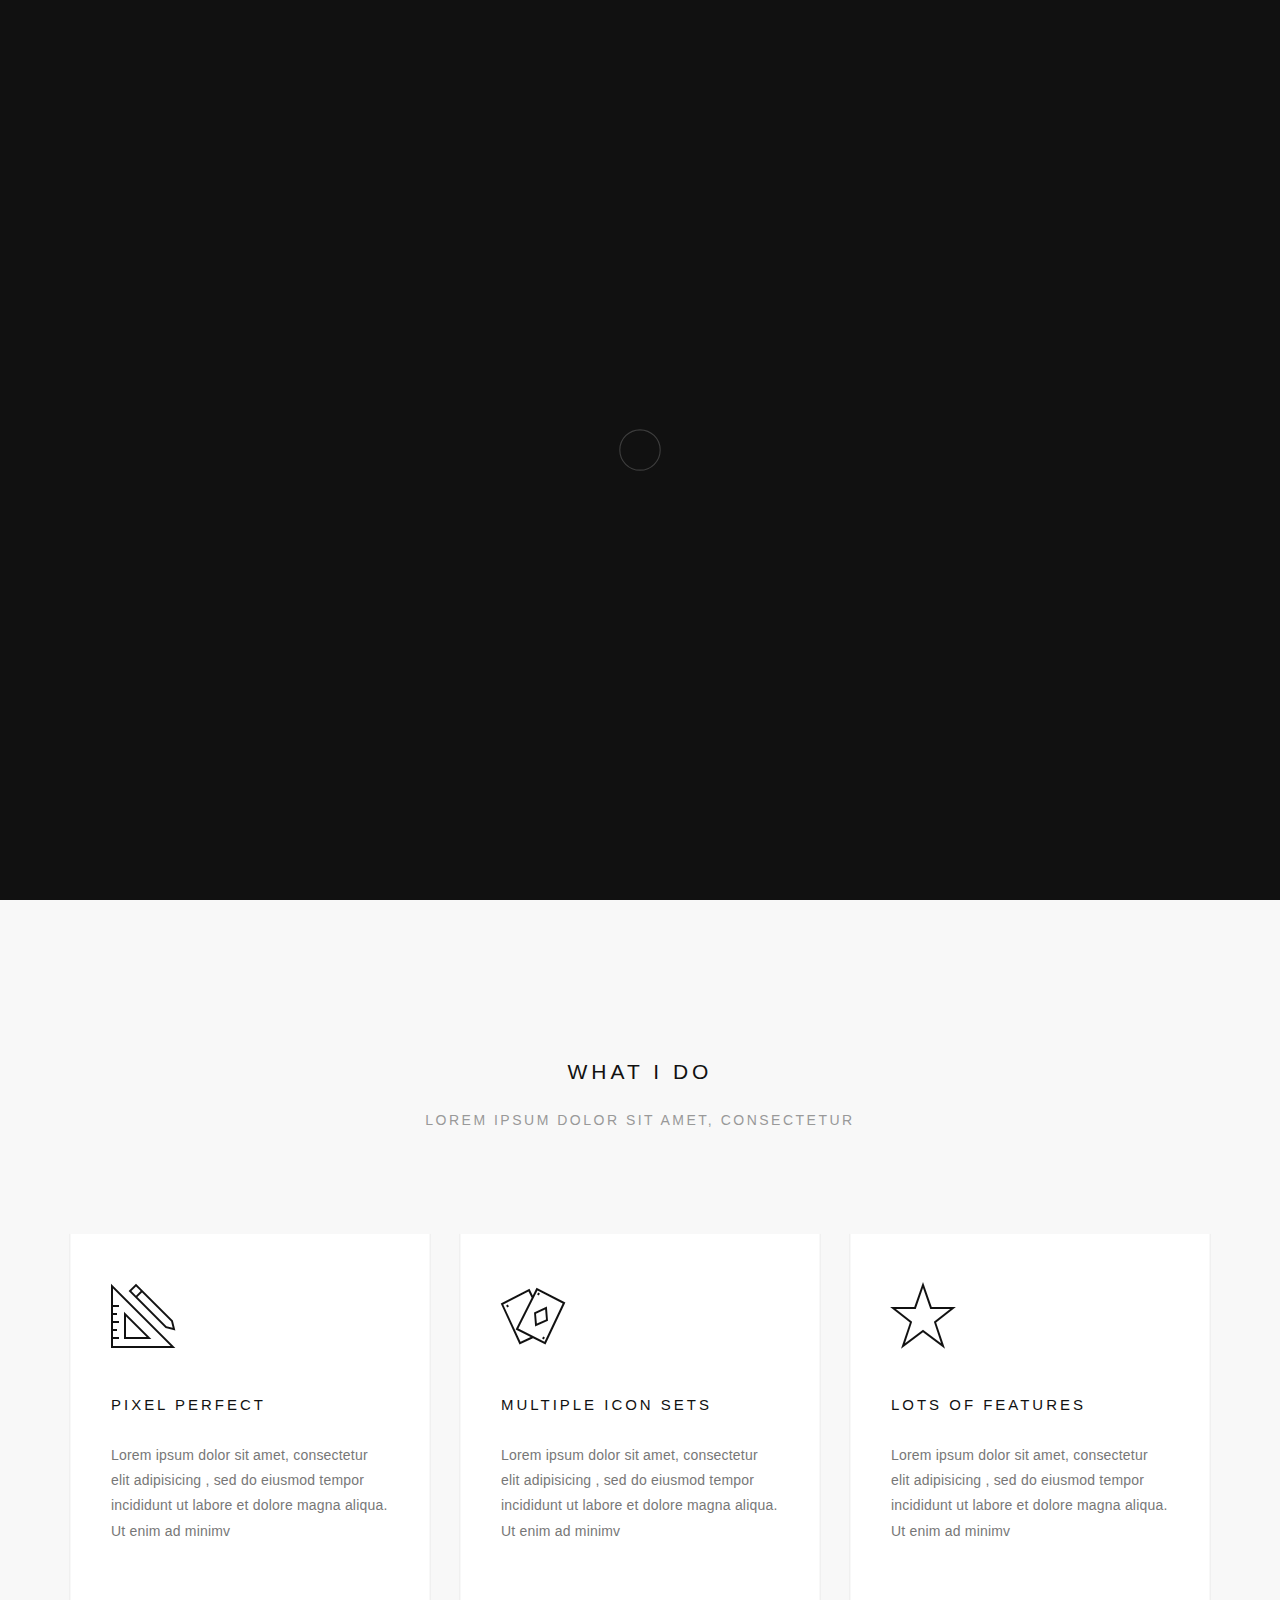
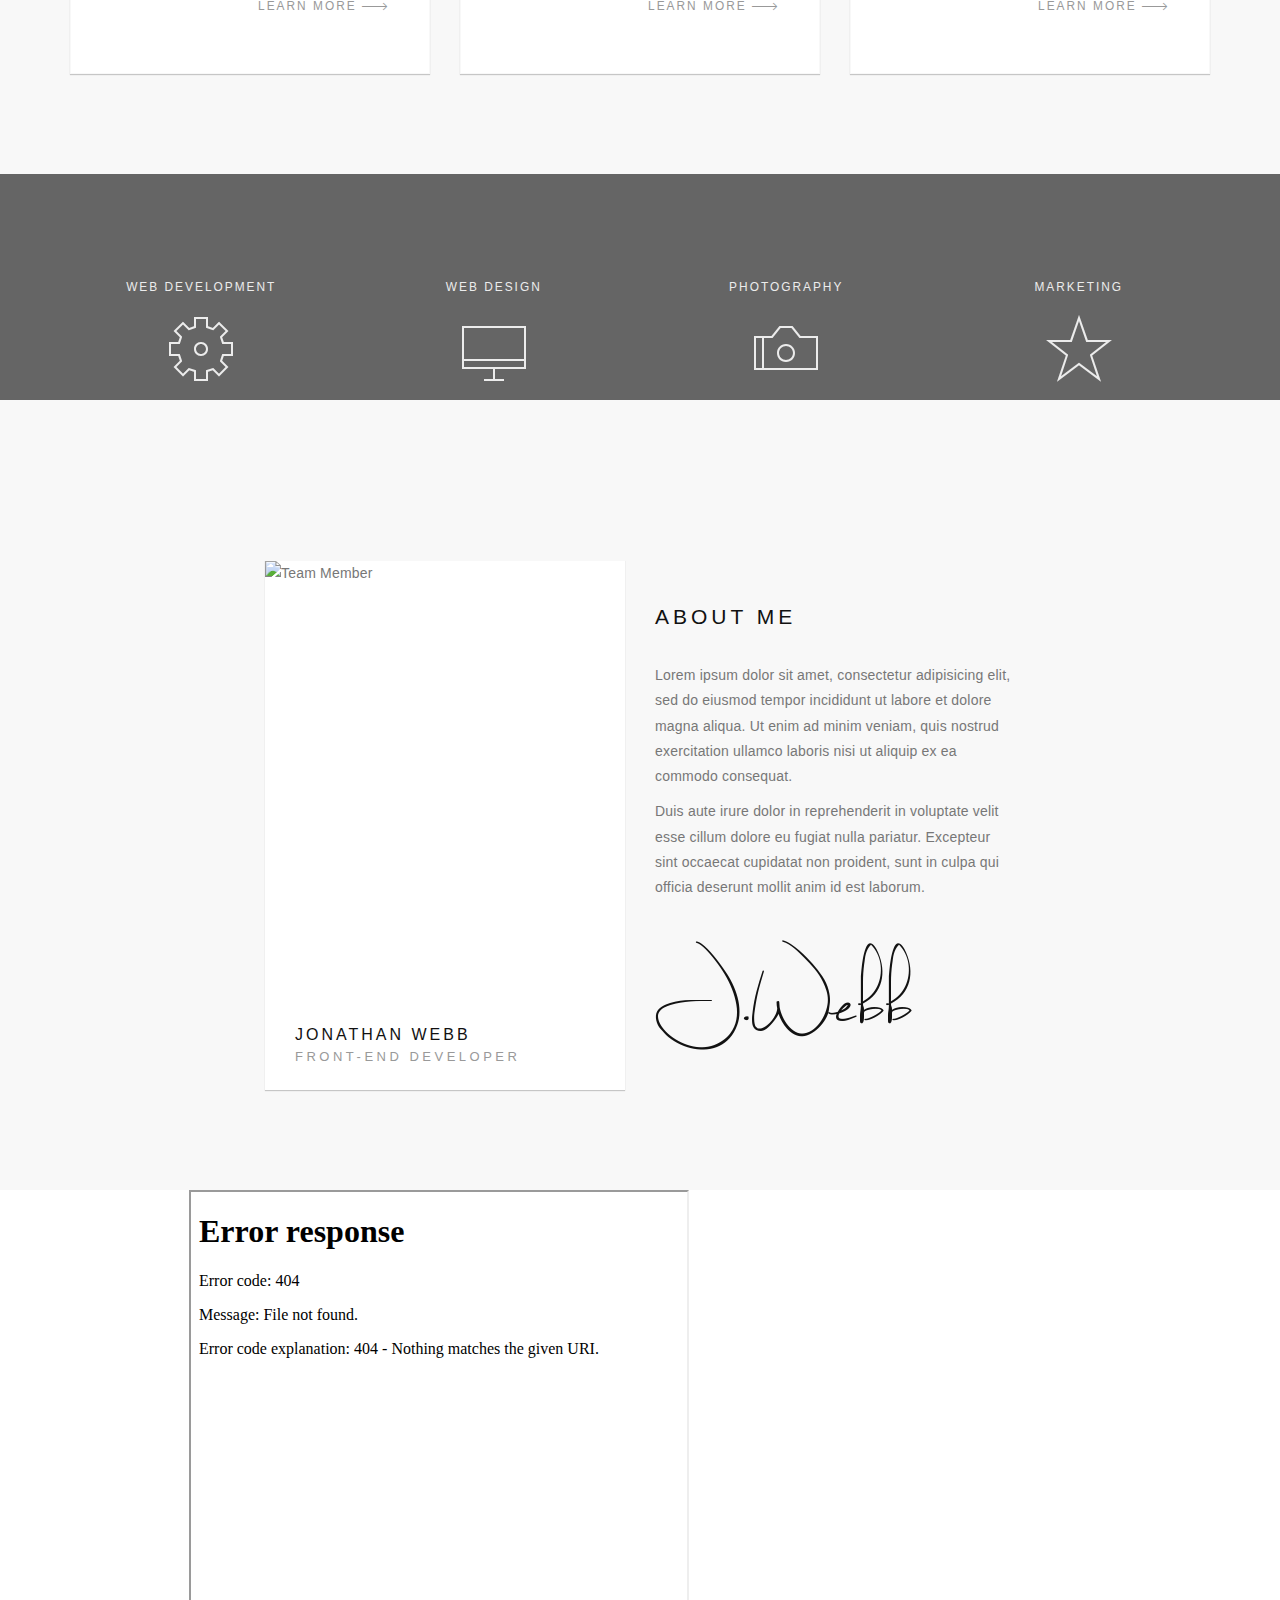
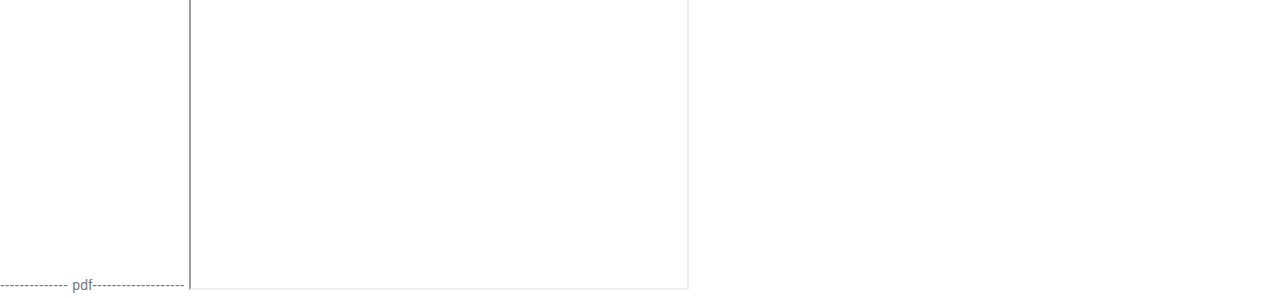
==== commit 1bf6edb3: "pdf insert" ====
--- a/index.html
+++ b/index.html
@@ -425,6 +425,10 @@
           </section><!-- / .container -->
         </div><!-- / .gray-bg -->
 
+        -------------- pdf-------------------
+    <iframe src="assets/my Final Resume 2019internship.pdf" width="500" height="700">
+
+
         <!-- ========== Blog Preview ========== -->
 
         <div id="blog" class="gray-bg">
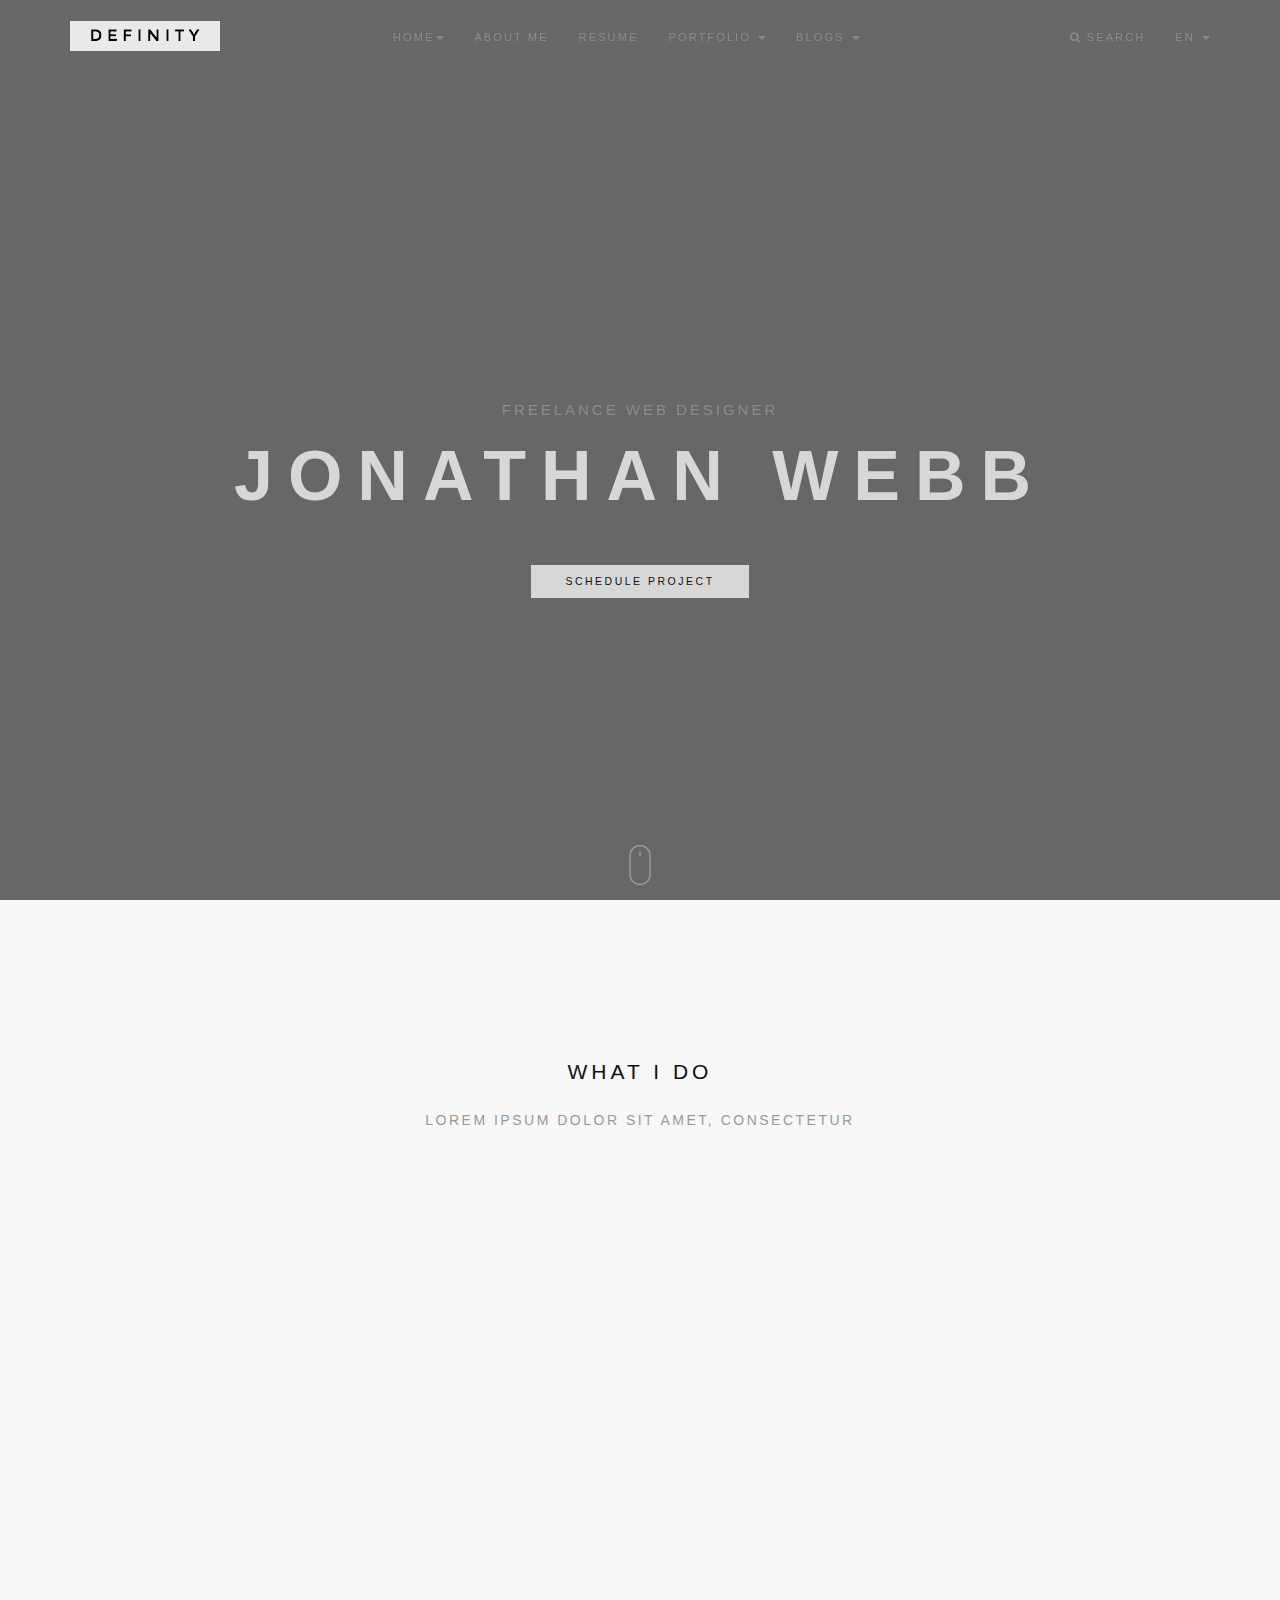
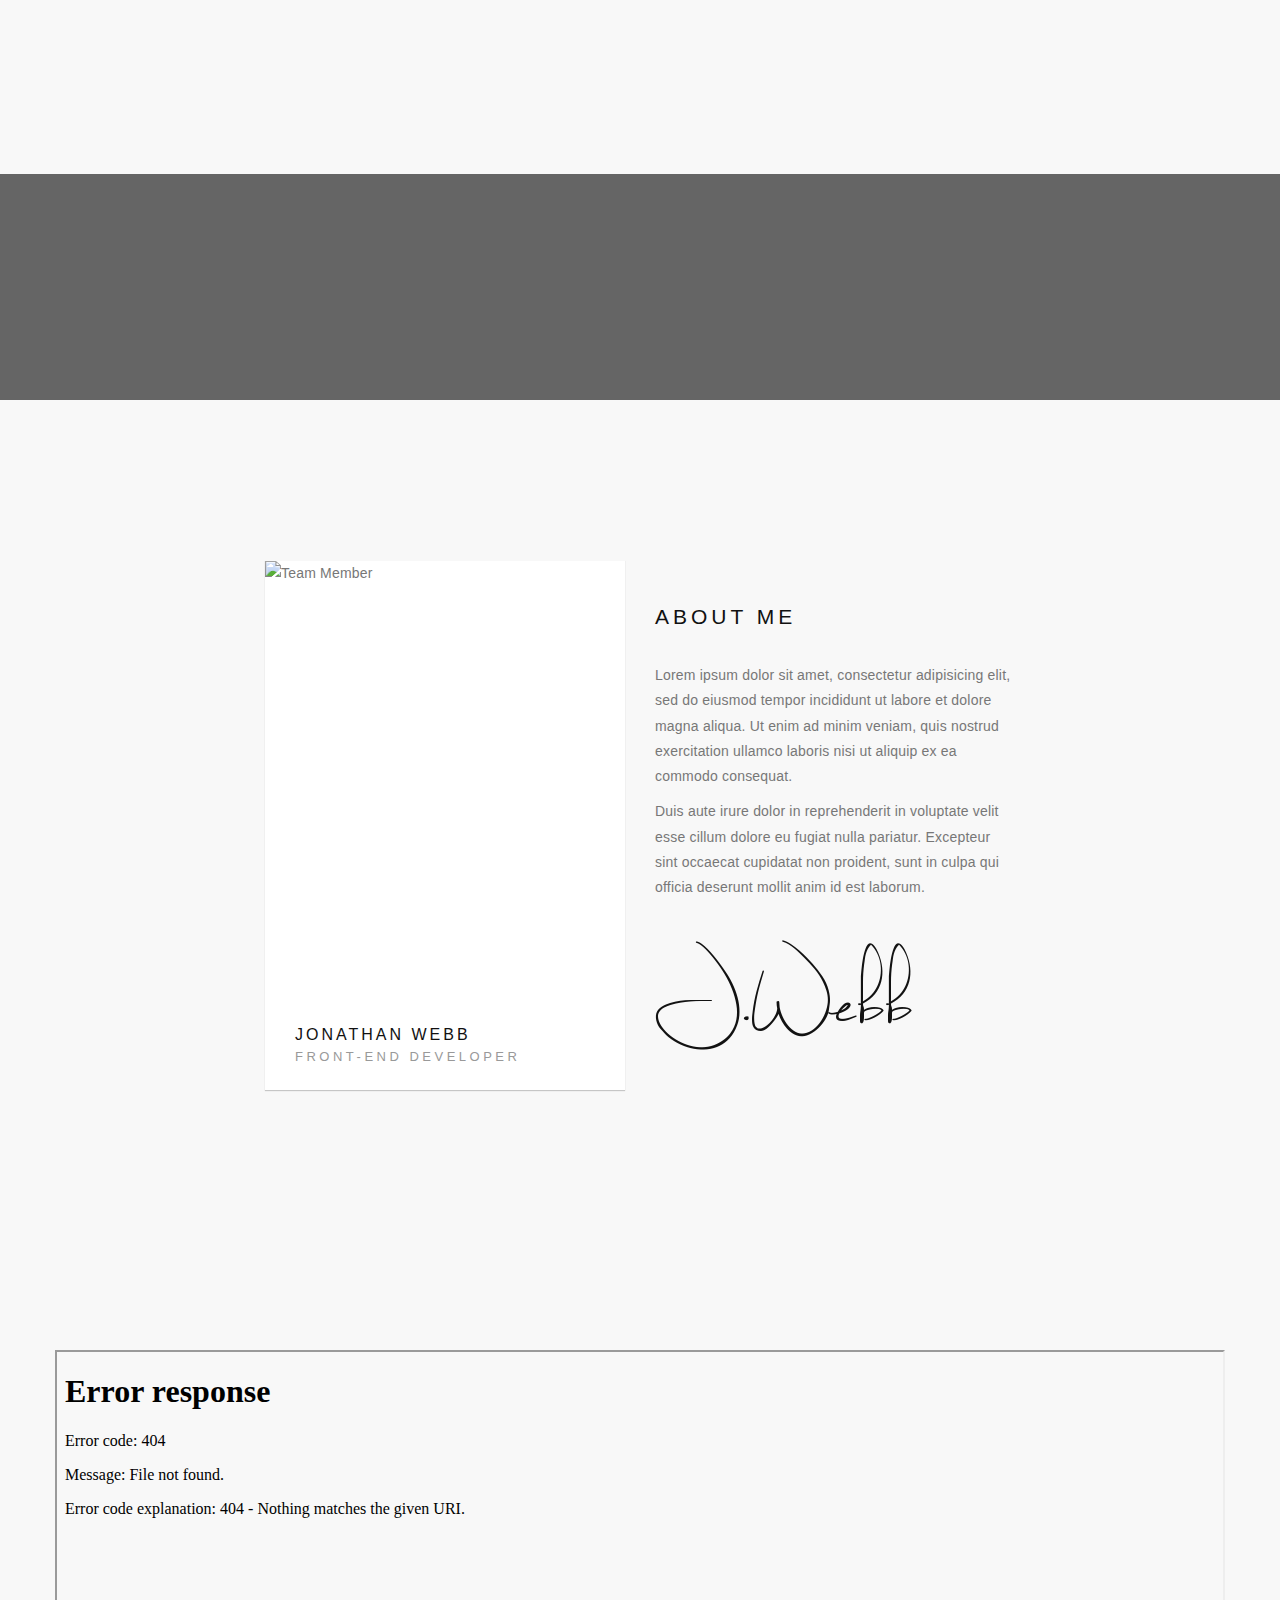
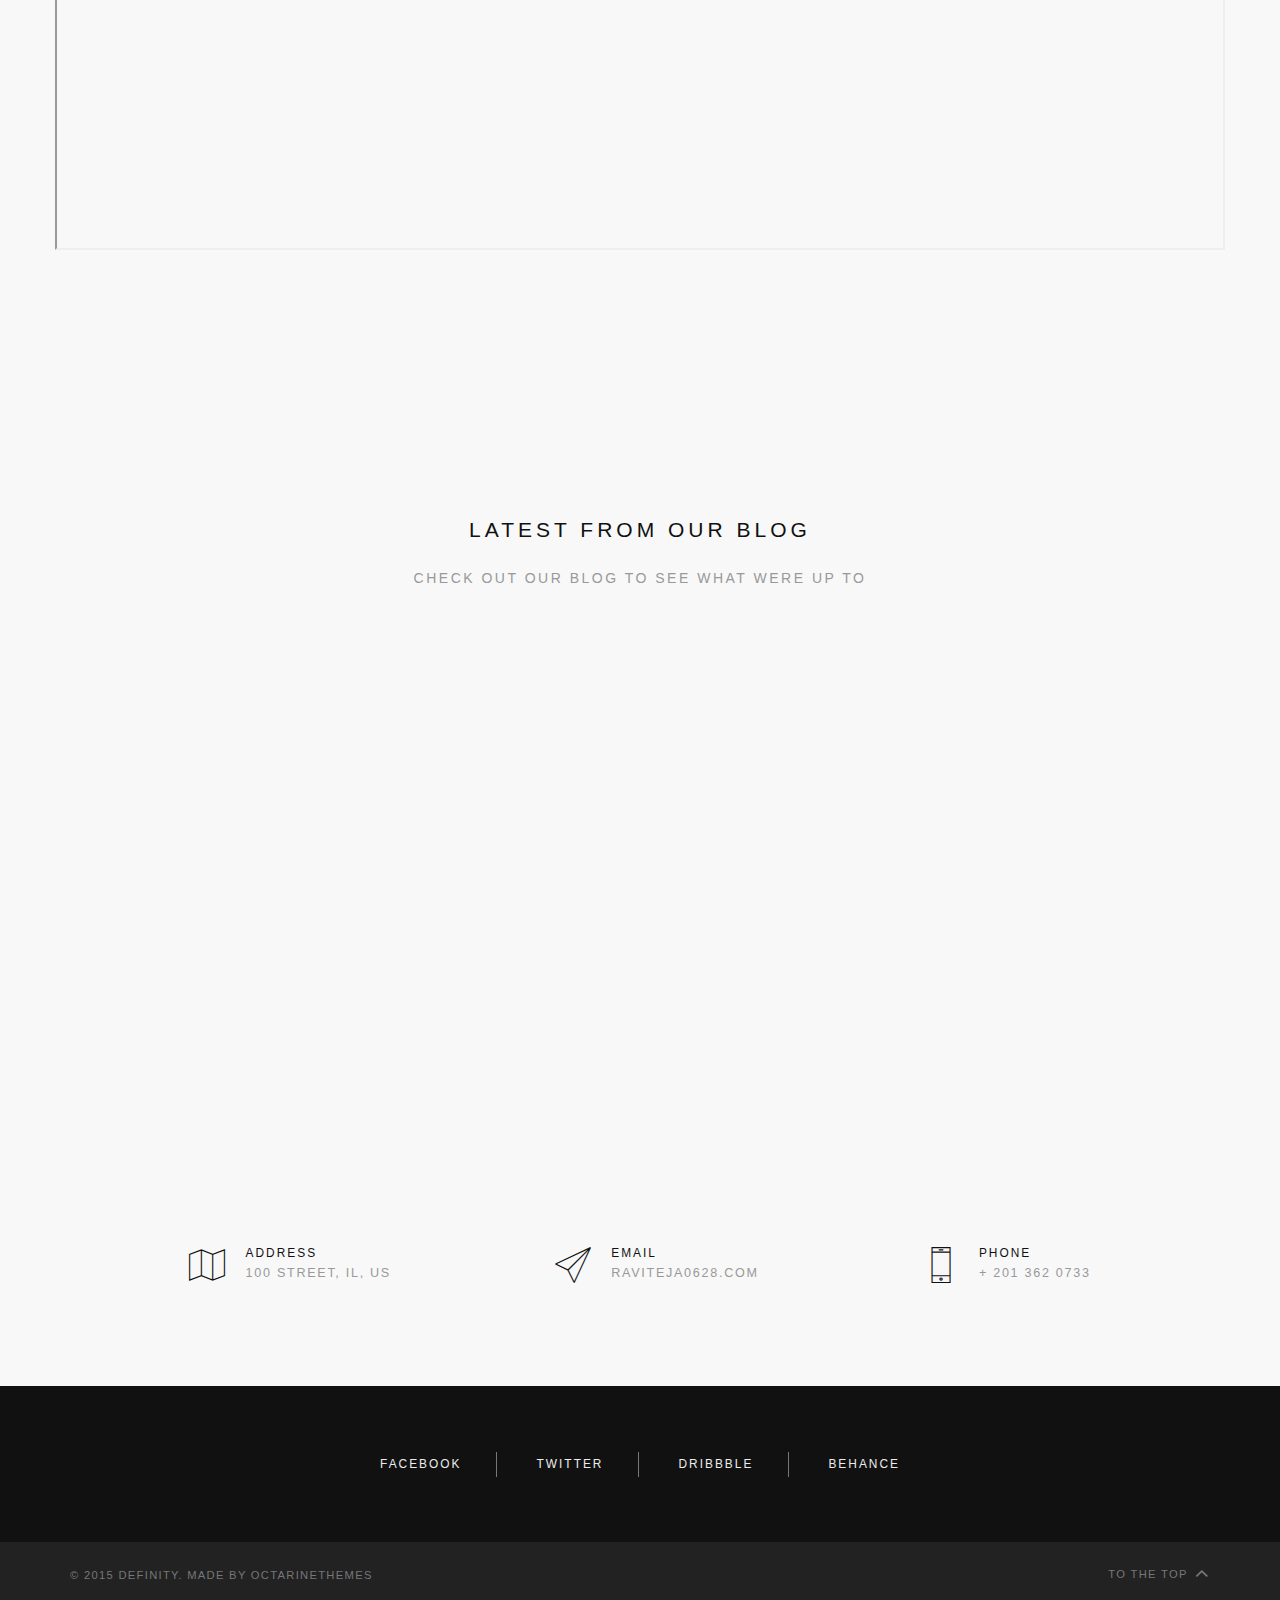
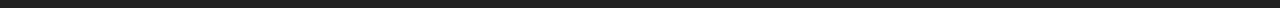
==== commit 2296a552: "Update index.html" ====
--- a/index.html
+++ b/index.html
@@ -128,58 +128,12 @@
                 </a>
                   </li>
 
-
-                <!-- Pages -->
-                <li class="dropdown mega-fw">
-                  <a href="#" class="dropdown-toggle" data-toggle="dropdown" data-hover="dropdown" data-delay="350" role="button" aria-haspopup="true" aria-expanded="false">Pages <span class="caret"></span></a>
-                  <ul class="dropdown-menu">
-                    <div class="row">
-                      
-                      <!-- Introduction -->
-                      <div class="col-lg-3 mb-sm-30">
-                        <li class="dropdown-header">Introduction</li>
-                        <li role="separator" class="divider"></li>
-                        <li><a href="pages/about-1.html">Abouts Us 1</a></li>
-                        <li><a href="pages/about-2.html">About Us 2</a></li>
-                        <li><a href="pages/team-1.html">Team Members 1</a></li>
-                        <li><a href="pages/team-2.html">Team Members 2</a></li>
-                        <li><a href="pages/clients.html">Clients</a></li>
-                      </div>
-
-                      <!-- Contact -->
-                      <div class="col-lg-3 mb-sm-30">
-                        <li class="dropdown-header">Contact</li>
-                        <li role="separator" class="divider"></li>
-                        <li><a href="pages/contact-1.html">Contact Page 1</a></li>
-                        <li><a href="pages/contact-2.html">Contact Page 2</a></li>
-                        <li><a href="pages/contact-3.html">Contact Page 3</a></li>
-                      </div>
-
-                      <!-- Utility -->
-                      <div class="col-lg-3 mb-sm-30">
-                        <li class="dropdown-header">Utility</li>
-                        <li role="separator" class="divider"></li>
-                        <li><a href="pages/services-1.html">Services</a></li>
-                        <li><a href="pages/faq-1.html">F.A.Q. Page 1</a></li>
-                        <li><a href="pages/faq-2.html">F.A.Q. Page 2</a></li>
-                        <li><a href="pages/login-1.html">Login Page 1</a></li>
-                        <li><a href="pages/login-2.html">Login Page 2</a></li>
-                      </div>
-
-                      <!-- Miscellaneous -->
-                      <div class="col-lg-3 mb-sm-30">
-                        <li class="dropdown-header">Other</li>
-                        <li role="separator" class="divider"></li>
-                        <li><a href="404.html">404 Page</a></li>
-                        <li><a href="pages/maintenance.html">Maintenance Page</a></li>
-                        <li><a href="pages/coming-soon-1.html">Coming Soon 1</a></li>
-                        <li><a href="pages/coming-soon-2.html">Coming Soon 2</a></li>
-                        <li><a href="pages/blank.html">Blank Page</a></li>
-                      </div>
-
-                    </div><!-- / .row -->
-                  </ul><!-- / .dropdown-menu -->
-                </li><!-- / Pages -->
+                   <!-- Resume-->
+               <li class=""><a href="#resume">Resume<span class="sr-only"></span>
+                </a>
+                  </li>
+
+               
                 
 
                 <!-- Portfolio -->
@@ -425,9 +379,17 @@
           </section><!-- / .container -->
         </div><!-- / .gray-bg -->
 
-        -------------- pdf-------------------
-    <iframe src="assets/my Final Resume 2019internship.pdf" width="500" height="700">
-
+         <!-- ========== pdfinsert========== -->
+
+   <div class="gray-bg">
+          <section id="resume" class="container freelancer-resume">
+            <div class="row section">
+    
+    <iframe src="assets/my Final Resume 2019internship.pdf#toolbar=0" width="100%" height="500">
+        </iframe>
+     </div><!-- / .row -->
+          </section><!-- / .container -->
+        </div><!-- / .gray-bg -->
 
         <!-- ========== Blog Preview ========== -->
 
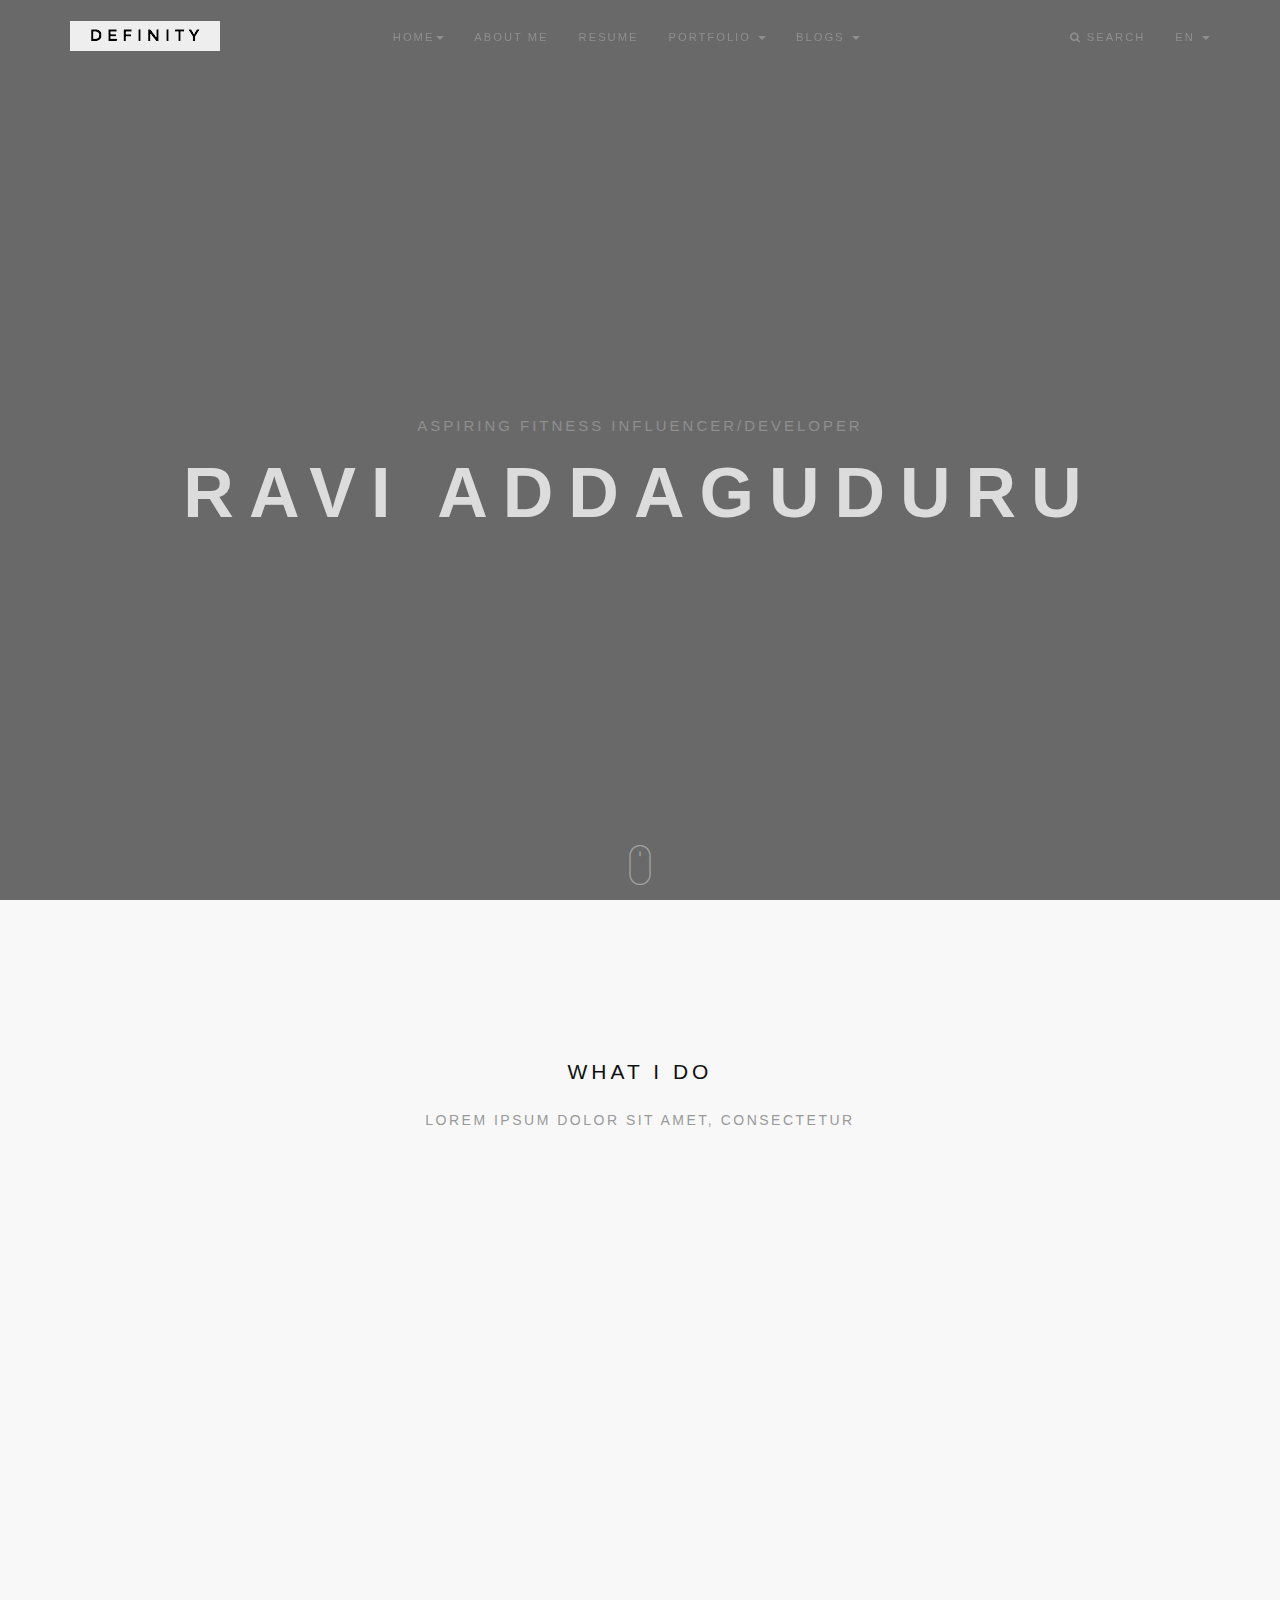
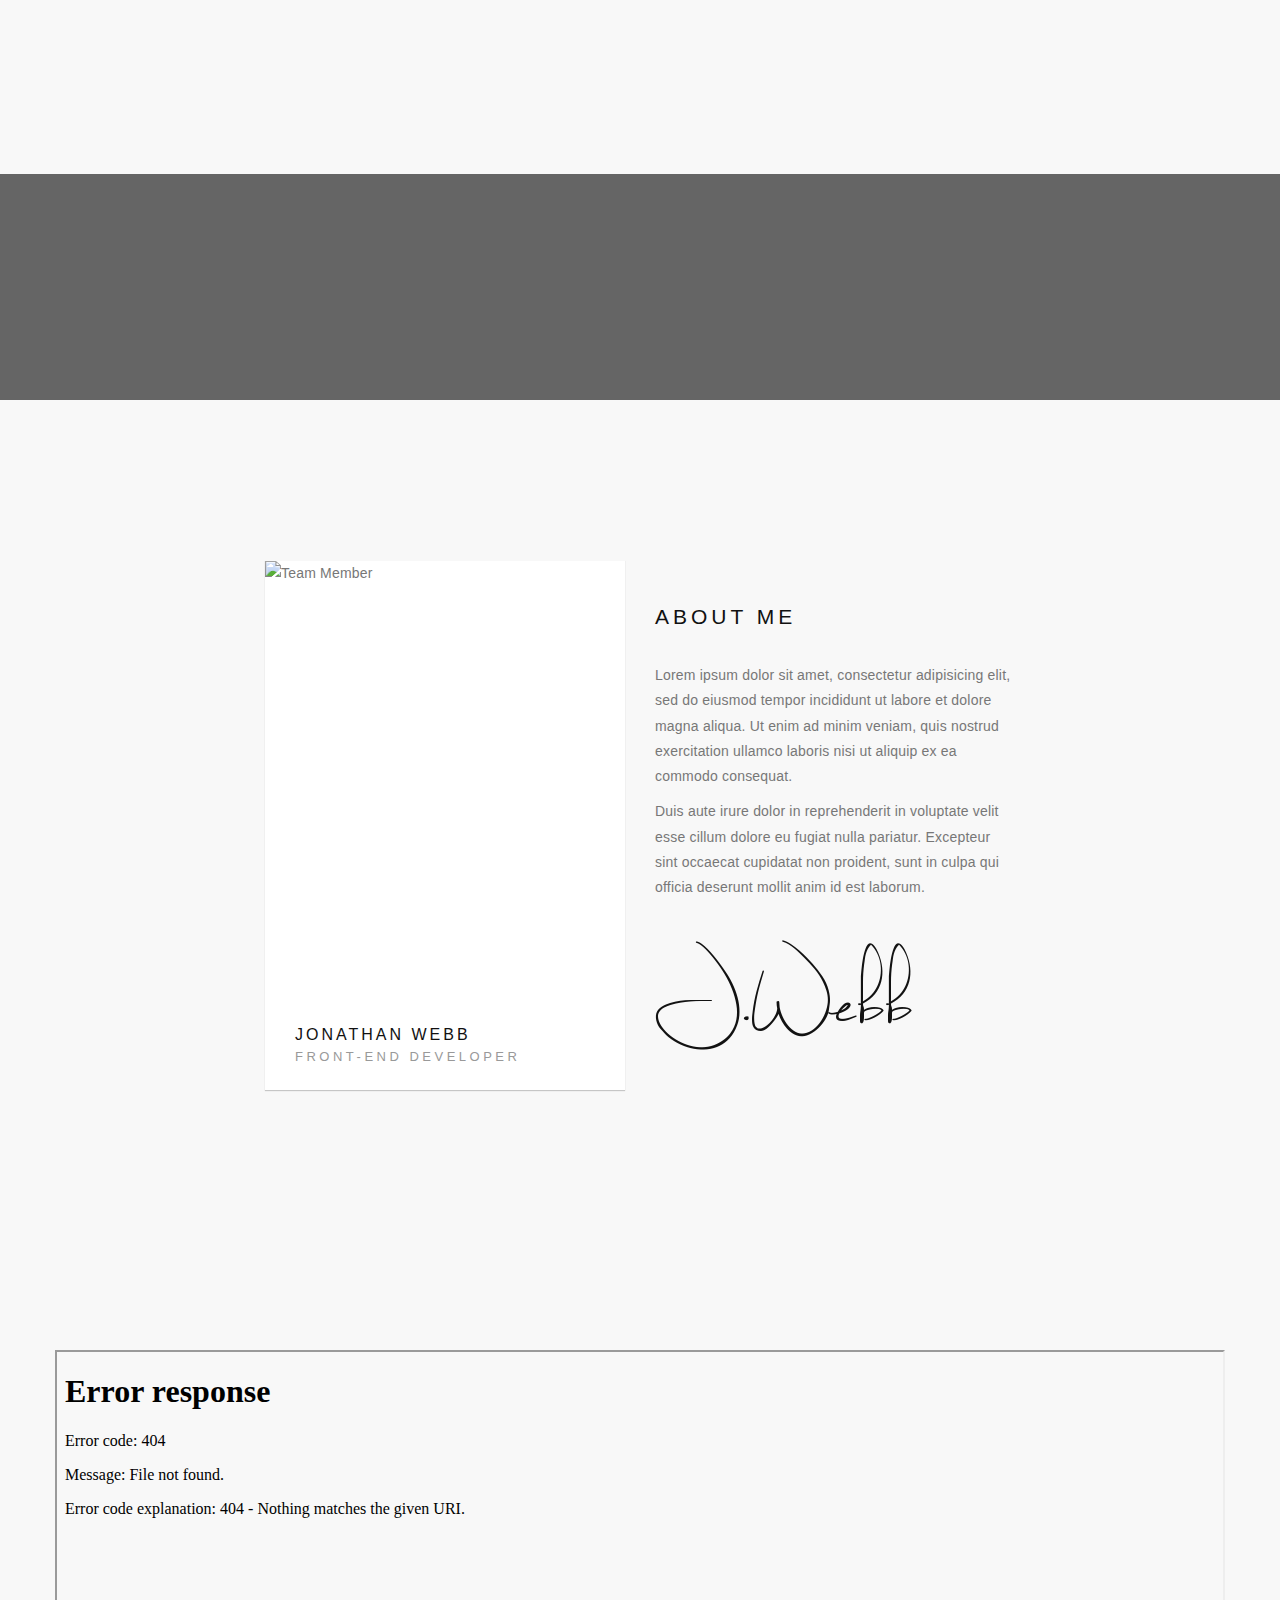
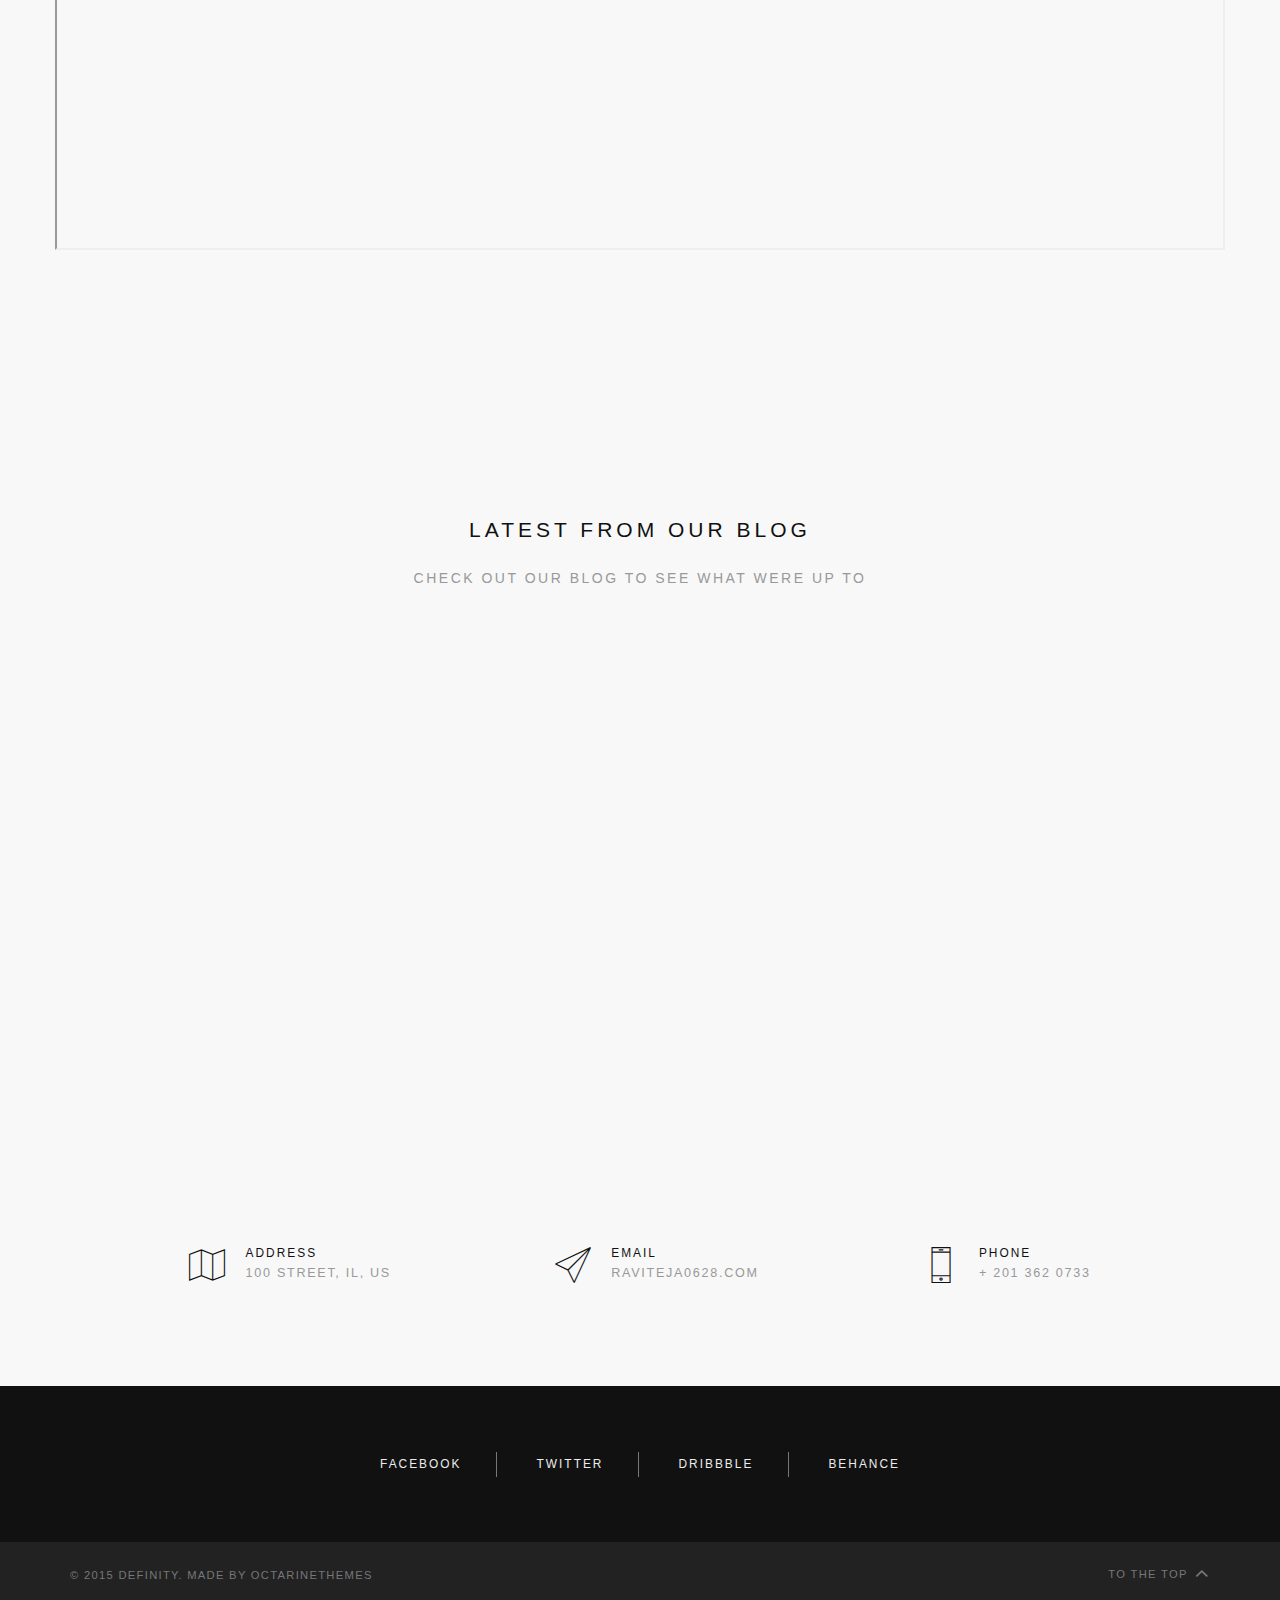
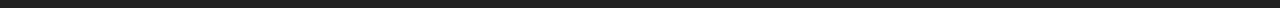
==== commit 824d8970: "rid of schedule button and name" ====
--- a/index.html
+++ b/index.html
@@ -233,11 +233,9 @@
             <div class="hero-content-wrapper">
               <div class="hero-content">
                 
-                <h4 class="h-alt hero-subheading wow fadeIn" data-wow-duration="2s" data-wow-delay=".7s">Freelance Web Designer</h4>
-                <h1 class="hero-lead wow fadeInUp" data-wow-duration="1.5s">Jonathan Webb</h1>
-                <a href="pages/contact-3.html" target="_blank" class="btn btn-light btn-small wow fadeIn" data-wow-duration="2s" data-wow-delay="1s">Schedule Project</a>
-
-              </div>
+                <h4 class="h-alt hero-subheading wow fadeIn" data-wow-duration="2s" data-wow-delay=".7s">Aspiring Fitness Influencer/Developer</h4>
+                <h1 class="hero-lead wow fadeInUp" data-wow-duration="1.5s">Ravi Addaguduru</h1>
+                </div>
             </div>
 
             <!-- Scroller -->
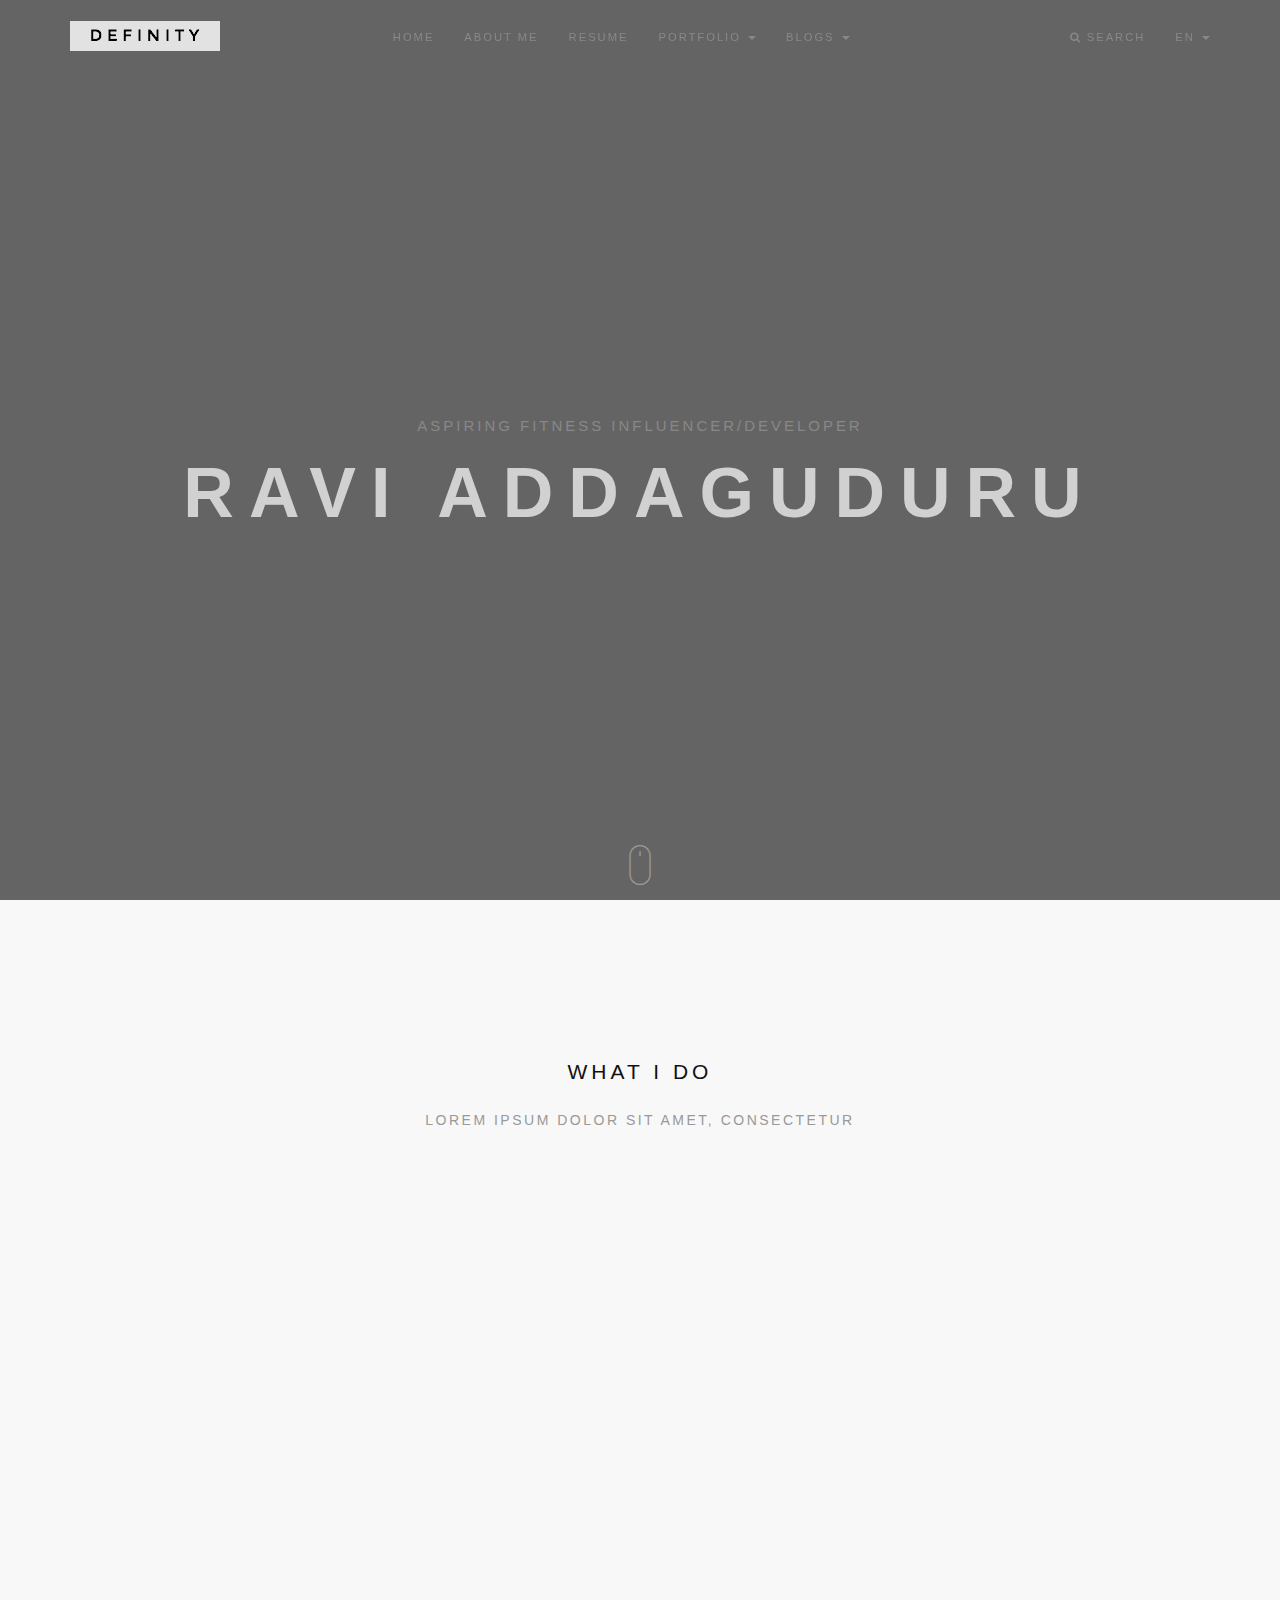
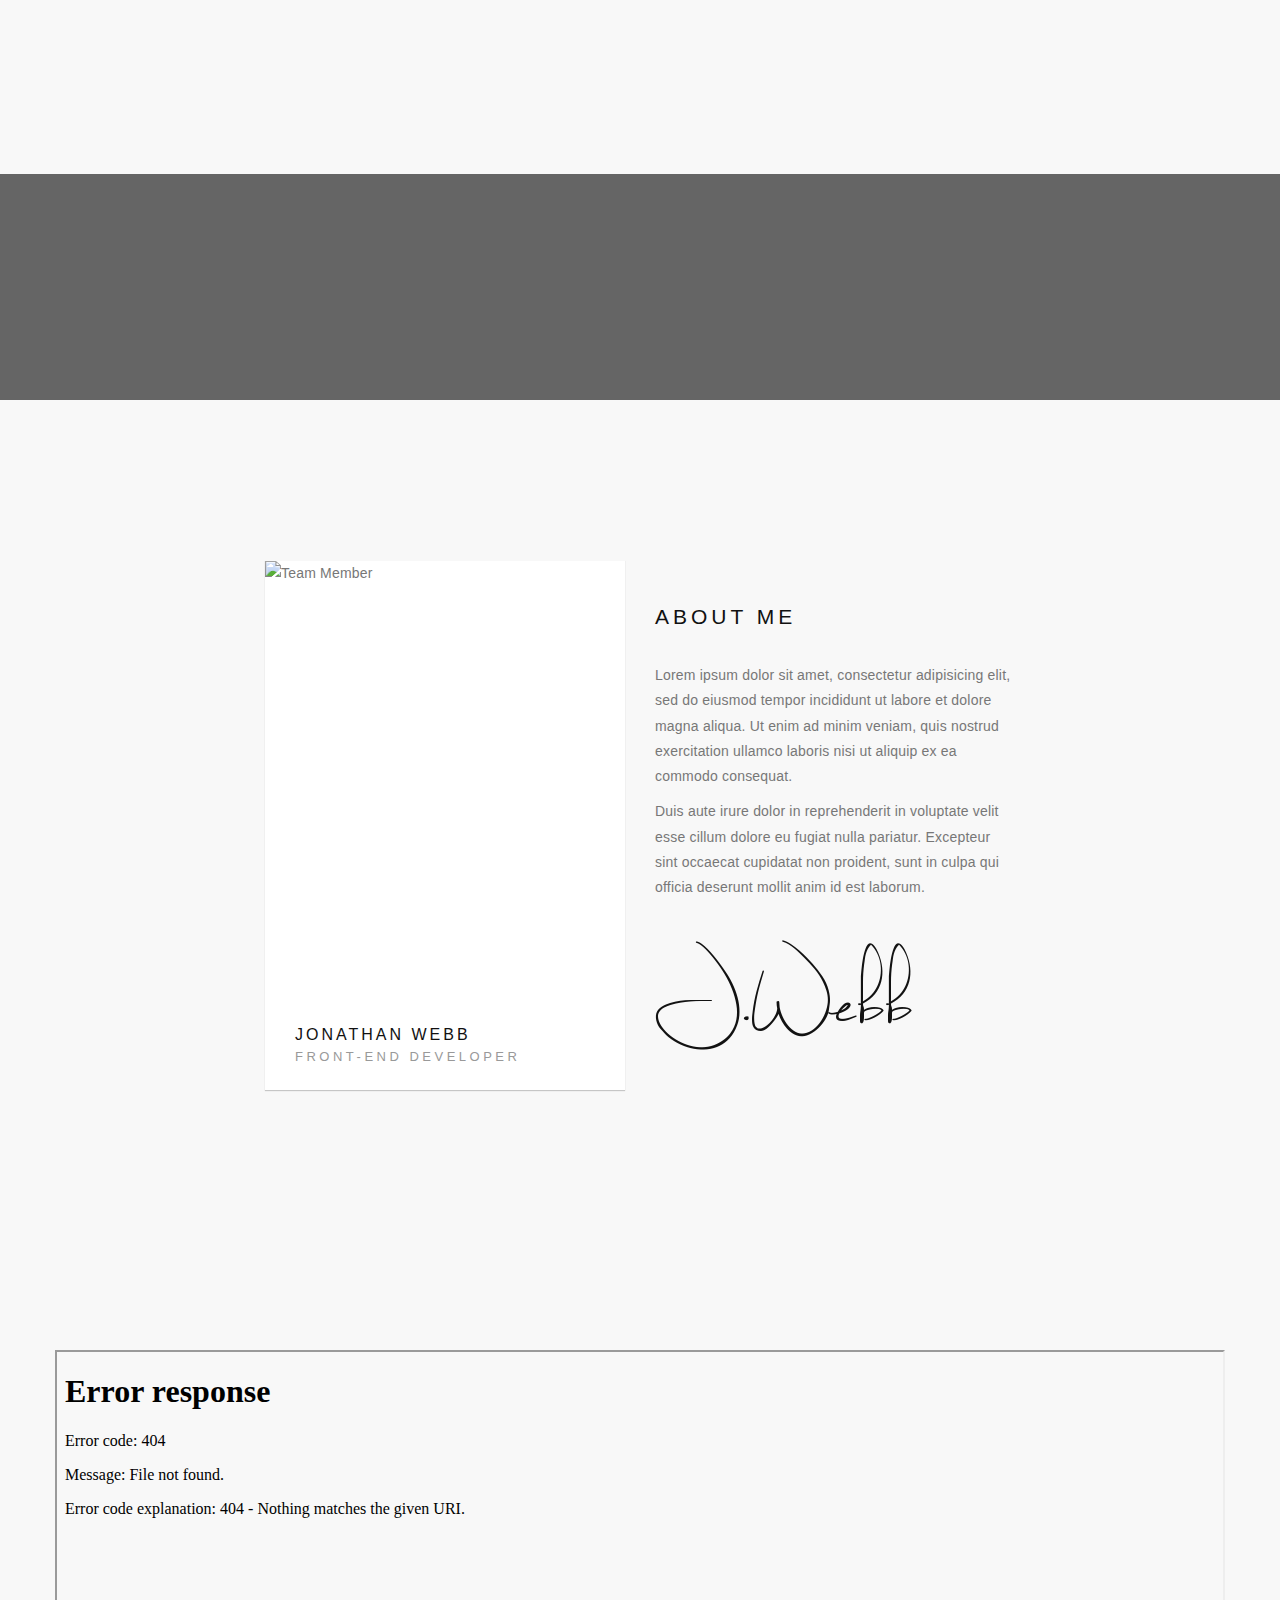
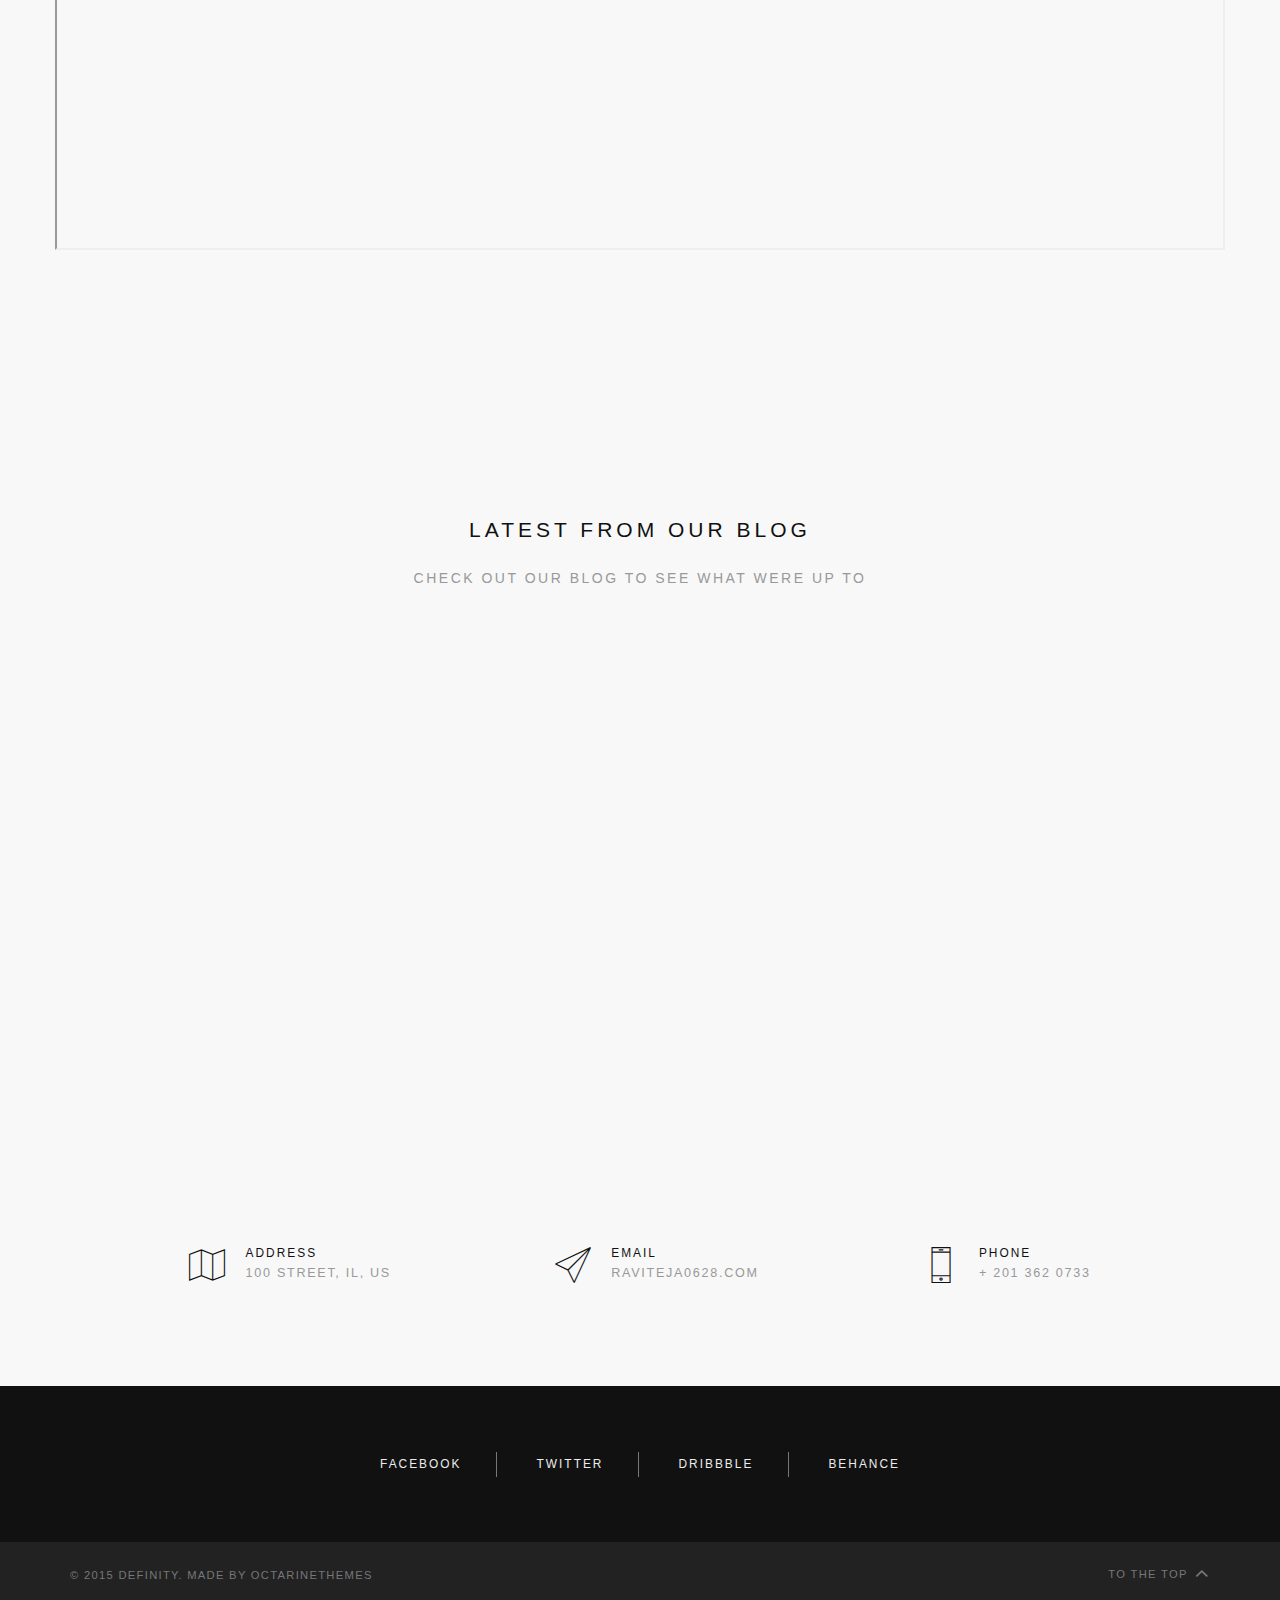
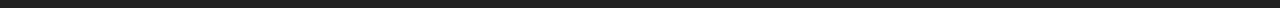
==== commit 4976bc30: "home button  not dropdown" ====
--- a/index.html
+++ b/index.html
@@ -66,60 +66,9 @@
               <ul class="nav navbar-nav">
 
                 <!-- Home -->
-                <li class="dropdown mega-fw">
-                  <a href="#" class="dropdown-toggle" data-toggle="dropdown" data-hover="dropdown" data-delay="350" role="button" aria-haspopup="true" aria-expanded="false">Home<span class="caret"></span></a>
-                  <ul class="dropdown-menu">
-                    <div class="row">
-
-                      <!-- Multi Page -->
-                      <div class="col-lg-3 mb-sm-30">
-                        <li class="dropdown-header">Multipage</li>
-                        <li role="separator" class="divider"></li>
-                        <li><a href="index-main-mp.html" target="_blank">Main Demo</a></li>
-                        <li><a href="index-fs-slider-mp.html" target="_blank">Full Screen Slider</a></li>
-                        <li><a href="index-fs-video-mp.html" target="_blank">Full Screen Video</a></li>
-                        <li><a href="index-kenburn-mp.html" target="_blank">Kenburn Slider</a></li>
-                        <li><a href="index-fw-slider-mp.html" target="_blank">Full Width Slider</a></li>
-                      </div>
-
-                      <div class="col-lg-3 mb-sm-30">
-                        <li class="dropdown-header">Multipage</li>
-                        <li role="separator" class="divider"></li>
-                        <li><a href="index-animated-mp.html" target="_blank">Animated Heading</a></li>
-                        <li><a href="index-fw-video-mp.html" target="_blank">Full Width Video</a></li>
-                        <li><a href="index-text-mp.html" target="_blank">Text Slider</a></li>
-                        <li><a href="index-freelancer-mp.html" target="_blank">Freelancer</a></li>
-                        <li><a href="index-agency-mp.html" target="_blank">Agency</a></li>
-                        <li><a href="index-agency2-mp.html" target="_blank">Agency 2</a></li>
-                      </div>
-
-                      <!-- Onepage -->
-                      <div class="col-lg-3 mb-sm-30">
-                        <li class="dropdown-header">Onepage</li>
-                        <li role="separator" class="divider"></li>
-                        <li><a href="index-main-op.html" target="_blank">Main Demo</a></li>
-                        <li><a href="index-fs-slider-op.html" target="_blank">Full Screen Slider</a></li>
-                        <li><a href="index-fs-video-op.html" target="_blank">Full Screen Video</a></li>
-                        <li><a href="index-kenburn-op.html" target="_blank">Kenburn Slider</a></li>
-                        <li><a href="index-fw-slider-op.html" target="_blank">Full Width Slider</a></li>
-                        <li><a href="index-fw-video-op.html" target="_blank">Full Width Video</a></li>
-                        <li><a href="index-landing.html" target="_blank">Landing Page</a></li>
-                      </div>
-
-                      <div class="col-md-3 mb-sm-30">
-                        <li class="dropdown-header">Onepage</li>
-                        <li role="separator" class="divider"></li>
-                        <li><a href="index-animated-op.html" target="_blank">Animated Heading</a></li>
-                        <li><a href="index-text-op.html" target="_blank">Text Slider</a></li>
-                        <li><a href="index-freelancer-op.html" target="_blank">Freelancer</a></li>
-                        <li><a href="index-agency-op.html" target="_blank">Agency</a></li>
-                        <li><a href="index-agency2-op.html" target="_blank">Agency 2</a></li>
-                        <li><a href="index-app-landing.html" target="_blank">Mobile App</a></li>
-                        <li><a href="index-web-app-landing.html" target="_blank">Web App</a></li>
-                        
-                      </div>
-                    </div><!-- / .row -->
-                  </ul><!-- / .dropdown-menu -->
+                <li class=" ">
+                    <a href="#home" >Home<span class = "sr-only"></span>
+                    </a>
                 </li><!-- / Home -->
                 
 
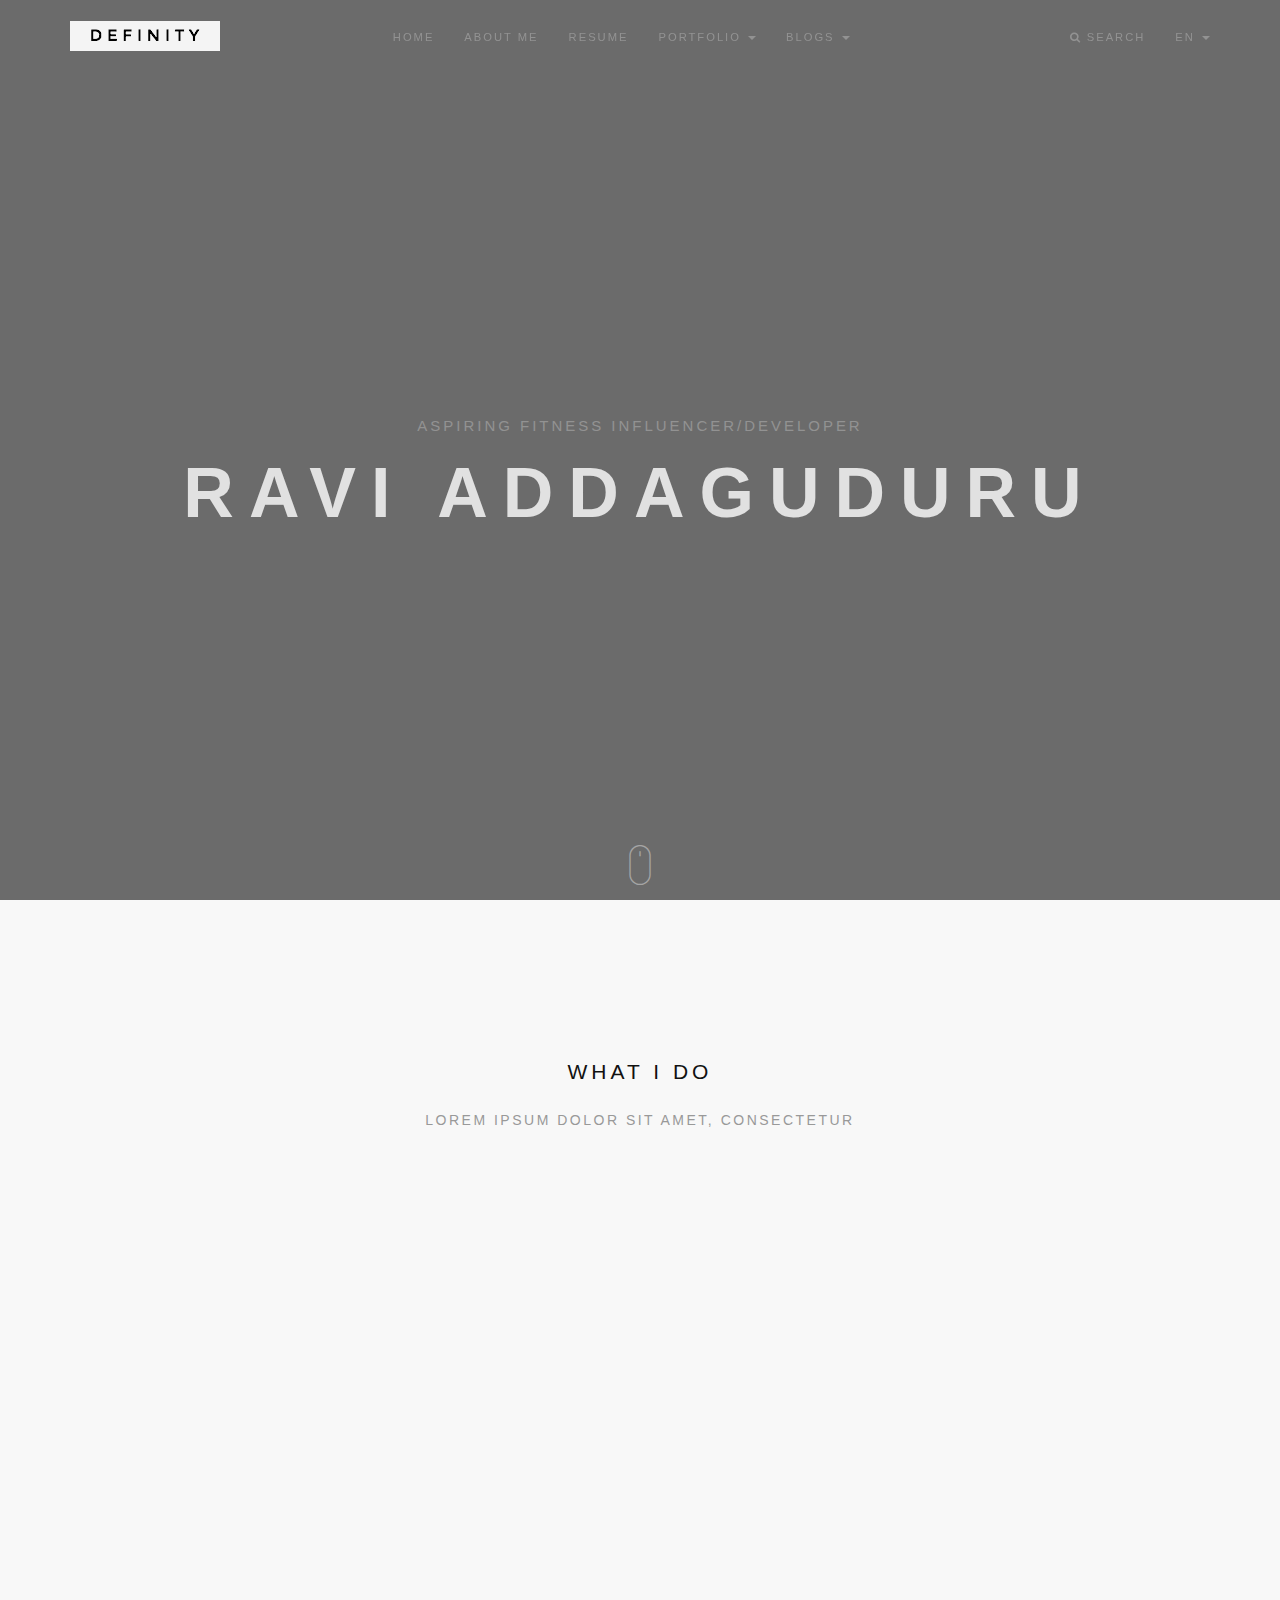
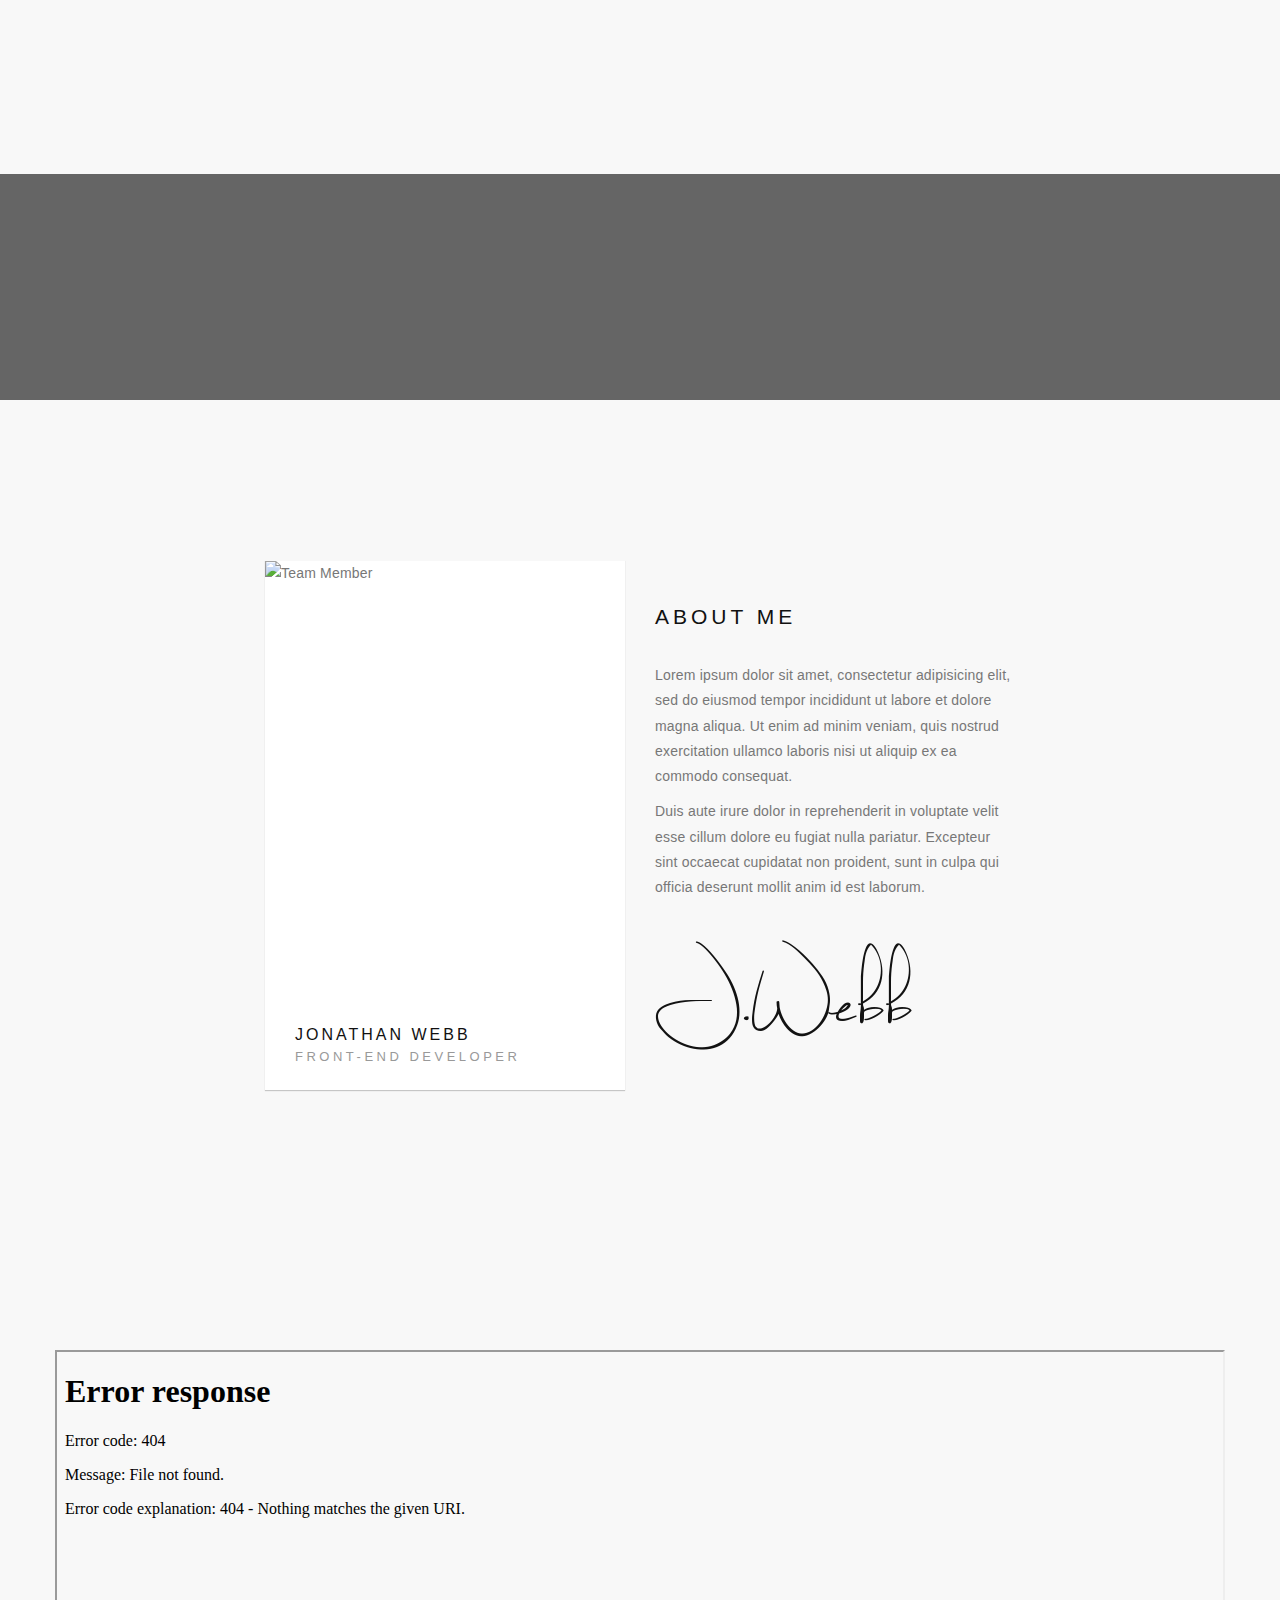
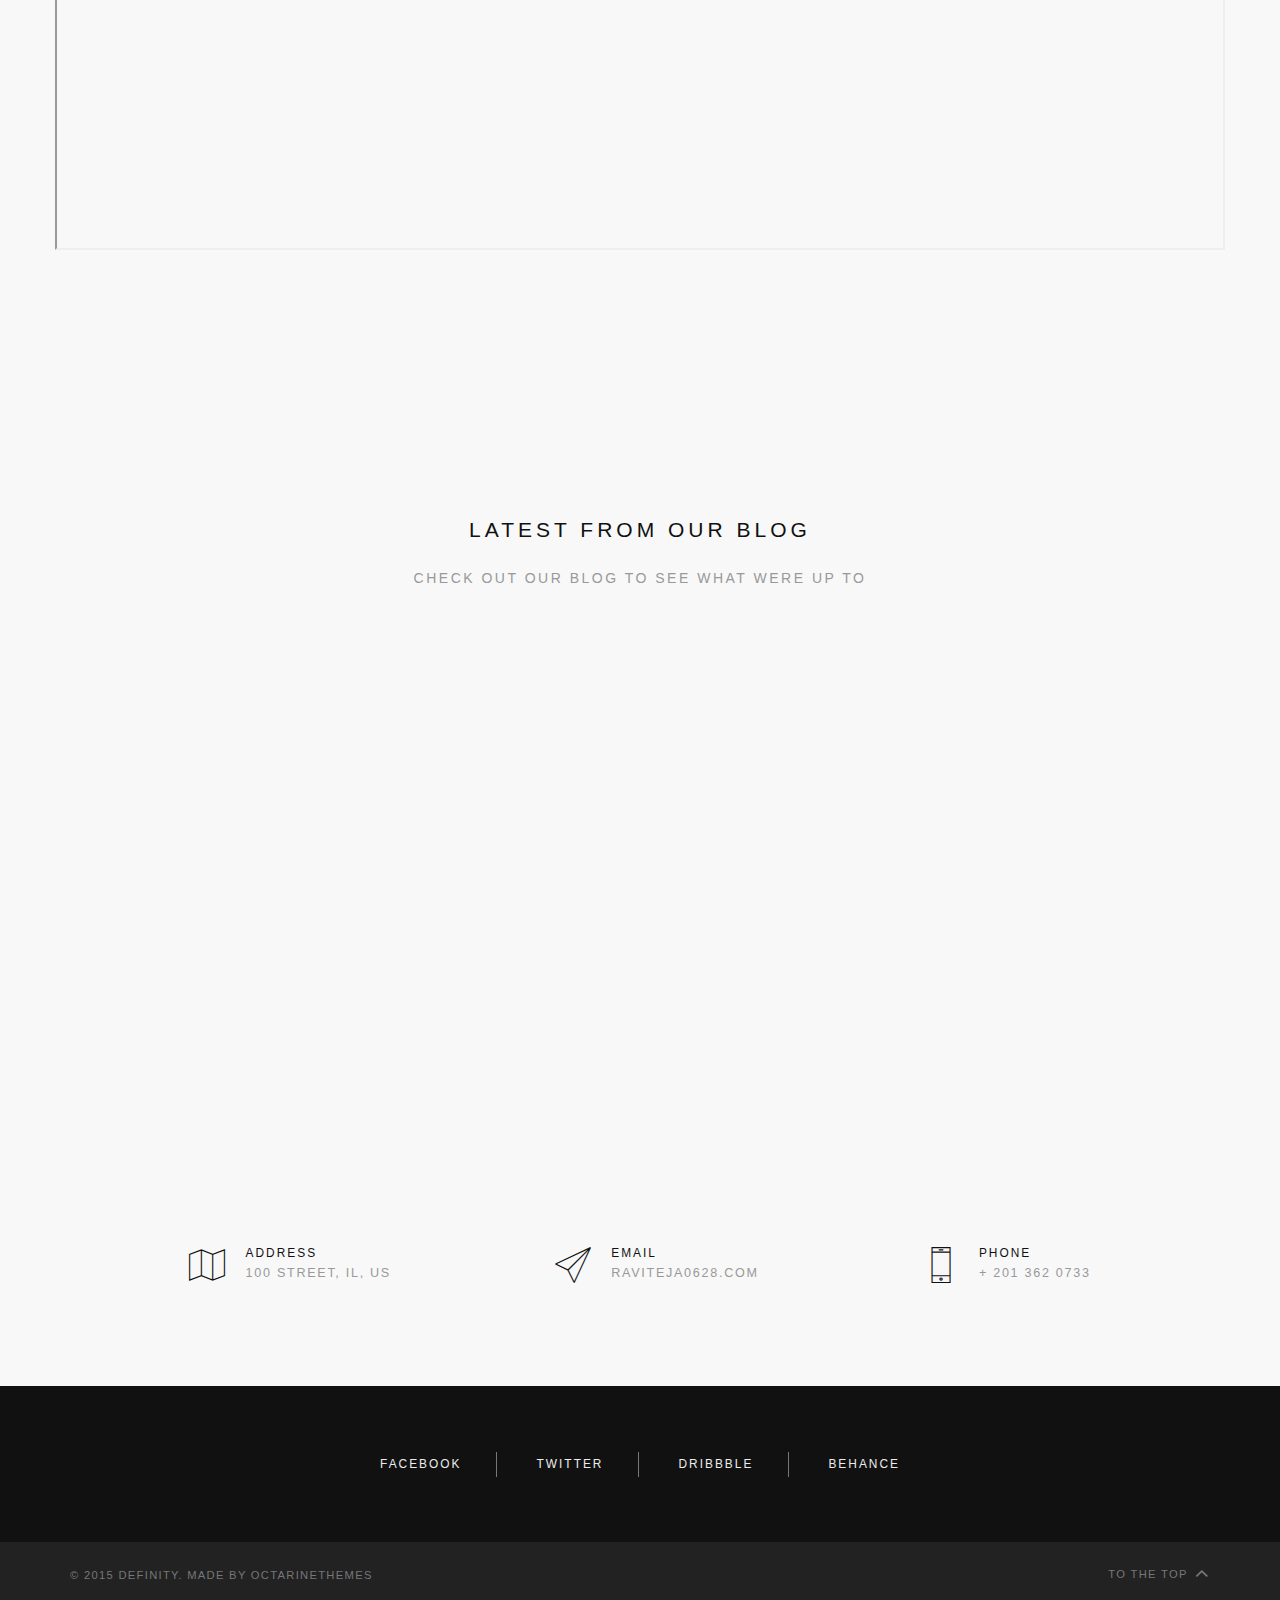
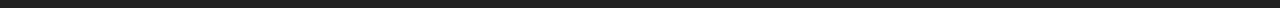
==== commit e3a2eb5e: "structure" ====
--- a/index.html
+++ b/index.html
@@ -6,7 +6,7 @@
         <title>Definity - Freelancer Multipage</title>
         <meta name="description" content="">
         <meta name="viewport" content="width=device-width, initial-scale=1">
-        
+
         <!-- Favicon -->
         <link rel="shortcut icon" href="favicon.ico">
         <!-- Bootstrap -->
@@ -31,7 +31,7 @@
         <script src="assets/js/vendor/modernizr-2.8.3.min.js"></script>
     </head>
     <body id="page-top">
-        
+
         <!--[if lt IE 8]>
             <p class="browserupgrade">You are using an <strong>outdated</strong> browser. Please <a href="http://browsehappy.com/">upgrade your browser</a> to improve your experience.</p>
         <![endif]-->
@@ -44,7 +44,7 @@
         </div>
 
 
-        
+
         <!-- ========== Navigation ========== -->
 
         <nav class="navbar navbar-default navbar-fixed-top mega navbar-trans">
@@ -70,7 +70,7 @@
                     <a href="#home" >Home<span class = "sr-only"></span>
                     </a>
                 </li><!-- / Home -->
-                
+
 
                 <!-- about me-->
                <li class=""><a href="#about">About Me<span class="sr-only"></span>
@@ -82,49 +82,49 @@
                 </a>
                   </li>
 
-               
-                
+
+
 
                 <!-- Portfolio -->
                 <li class="dropdown mega-fw">
                   <a href="#" class="dropdown-toggle" data-toggle="dropdown" data-hover="dropdown" data-delay="350" role="button" aria-haspopup="true" aria-expanded="false">Portfolio <span class="caret"></span></a>
                   <ul class="dropdown-menu">
                     <div class="row">
-                      
+
                       <!-- R -->
                       <div class="col-lg-3 mb-sm-30">
                         <li class="dropdown-header">R</li>
                         <li role="separator" class="divider"></li>
-                         <li><a href="pages/portfolio/portfolio-single-2.html">Portfolio Single 2</a></li>
+                         <li><a href="pages/portfolio/portfolio-R.html">R Portfolio</a></li>
                       </div>
 
                       <!-- Python -->
                       <div class="col-lg-3 mb-sm-30">
                         <li class="dropdown-header">Python</li>
                         <li role="separator" class="divider"></li>
-                         <li><a href="pages/portfolio/portfolio-single-2.html">Portfolio Single 2</a></li>
+                         <li><a href="pages/portfolio/portfolio-python.html">Python Portfolio </a></li>
                       </div>
 
                       <!-- TensorFLow -->
                       <div class="col-lg-3 mb-sm-30">
                         <li class="dropdown-header">TensorFlow</li>
                         <li role="separator" class="divider"></li>
-                        <li><a href="pages/portfolio/portfolio-single-2.html">Portfolio Single 2</a></li>
+                        <li><a href="pages/portfolio/portfolio-tf.html">TensorFlow Portfolio</a></li>
                       </div>
 
                       <!-- Other -->
                       <div class="col-lg-3 mb-sm-30">
                         <li class="dropdown-header">Other</li>
                         <li role="separator" class="divider"></li>
-            
+
                         <li><a href="pages/portfolio/portfolio-single-2.html">Portfolio Single 2</a></li>
-                       
+
                       </div>
 
                     </div><!-- / .row -->
                   </ul><!-- / .dropdown-menu -->
                 </li><!-- / Portfolio -->
-                
+
 
                 <!-- Blogs -->
                 <li class="dropdown">
@@ -132,20 +132,20 @@
                   <ul class="dropdown-menu">
                     <li><a href="pages/blog/blog-right-sidebar.html"> Fitness </a></li>
                     <li><a href="pages/blog/blog-masonry-3col.html">Poetry </a></li>
-                  
+
                   </ul>
                 </li><!-- / Blogs -->
 
 
-             
+
                 </li><!-- / Blog -->
               </ul><!-- / .nav .navbar-nav -->
-              
+
 
               <!-- Navbar Links Right -->
               <ul class="nav navbar-nav navbar-right">
 
-               
+
 
                 <!-- Search -->
                 <li class="dropdown">
@@ -177,11 +177,11 @@
 
         <div id="home" class="freelancer-hero">
           <div class="bg-overlay">
-                            
+
             <!-- Hero Content -->
             <div class="hero-content-wrapper">
               <div class="hero-content">
-                
+
                 <h4 class="h-alt hero-subheading wow fadeIn" data-wow-duration="2s" data-wow-delay=".7s">Aspiring Fitness Influencer/Developer</h4>
                 <h1 class="hero-lead wow fadeInUp" data-wow-duration="1.5s">Ravi Addaguduru</h1>
                 </div>
@@ -208,7 +208,7 @@
                 <h2>What i do</h2>
                 <span class="subheading">Lorem ipsum dolor sit amet, consectetur</span>
               </header>
-              
+
               <!-- Item 1 -->
               <div class="col-lg-4 col-md-6 mb-sm-50">
                 <div class="ft-item wow fadeInUp" data-wow-duration="1s">
@@ -245,7 +245,7 @@
 
 
 
-    
+
 
 
 
@@ -254,7 +254,7 @@
         <div id="skillsCircles" class="circles-counters">
           <div class="container">
             <div id="counters" class="row count-wrapper">
-              
+
               <!-- Item 1 -->
               <div class="col-sm-6 col-lg-3 circle-item wow zoomIn" data-wow-duration=".6s" data-wow-delay=".3s">
                 <div class="chart" data-percent="75"><span class="circle-icon linea-basic-gear"></span></div>
@@ -331,7 +331,7 @@
    <div class="gray-bg">
           <section id="resume" class="container freelancer-resume">
             <div class="row section">
-    
+
     <iframe src="assets/my Final Resume 2019internship.pdf#toolbar=0" width="100%" height="500">
         </iframe>
      </div><!-- / .row -->
@@ -343,13 +343,13 @@
         <div id="blog" class="gray-bg">
           <section id="blog" class="section container blog-columns blog-preview">
             <div class="row">
-              
+
               <header class="sec-heading">
                 <h2>Latest from our blog</h2>
                 <span class="subheading">Check out our blog to see what were up to</span>
               </header>
 
-              
+
               <!-- Blog Post 1 -->
               <div class="col-lg-4 col-md-6 mb-sm-50">
                 <div class="blog-post wow fadeIn" data-wow-duration="2s">
@@ -358,7 +358,7 @@
                   <a href="pages/blog/blog-post.html" class="post-img"><img src="http://placehold.it/990x715" alt="Blog Post 1"></a>
 
                   <div class="bp-content">
-                    
+
                     <!-- Meta data -->
                     <div class="post-meta">
                       <a href="#" class="post-date">
@@ -394,7 +394,7 @@
                   <a href="pages/blog/blog-post.html" class="post-img"><img src="http://placehold.it/990x715" alt="Blog Post 1"></a>
 
                   <div class="bp-content">
-                    
+
                     <!-- Meta data -->
                     <div class="post-meta">
                       <a href="#" class="post-date">
@@ -421,7 +421,7 @@
                 </div><!-- / .blog-post -->
               </div><!-- / .col-lg-4 -->
 
-              
+
               <!-- Blog Post 3 -->
               <div class="col-lg-4 col-md-6">
                 <div class="blog-post wow fadeIn" data-wow-duration="2s" data-wow-delay=".6s">
@@ -430,7 +430,7 @@
                   <a href="pages/blog/blog-post.html" class="post-img"><img src="http://placehold.it/990x715" alt="Blog Post 1"></a>
 
                   <div class="bp-content">
-                    
+
                     <!-- Meta data -->
                     <div class="post-meta">
                       <a href="#" class="post-date">
@@ -500,7 +500,7 @@
                   </div>
                 </li>
               </ul>
-            </address>            
+            </address>
           </div><!-- / .gray-bg -->
 
 
@@ -508,7 +508,7 @@
           <div class="dark-bg">
             <div class="container footer-social-links">
               <div class="row">
-                
+
                 <ul>
                   <li><a href="#">facebook</a></li>
                   <li><a href="#">Twitter</a></li>
@@ -525,7 +525,7 @@
           <div class="copyright">
             <div class="container">
               <div class="row">
-                
+
                 <div class="col-md-6">
                   <small>&copy; 2015 Definity. Made by <a class="no-style-link" href="http://themeforest.net/user/octarinethemes" target="_blank">OctarineThemes</a></small>
                 </div>
@@ -539,7 +539,7 @@
           </div><!-- / .copyright -->
         </footer><!-- / .footer-litle -->
 
-    
+
 
         <!-- ========== Scripts ========== -->
 
